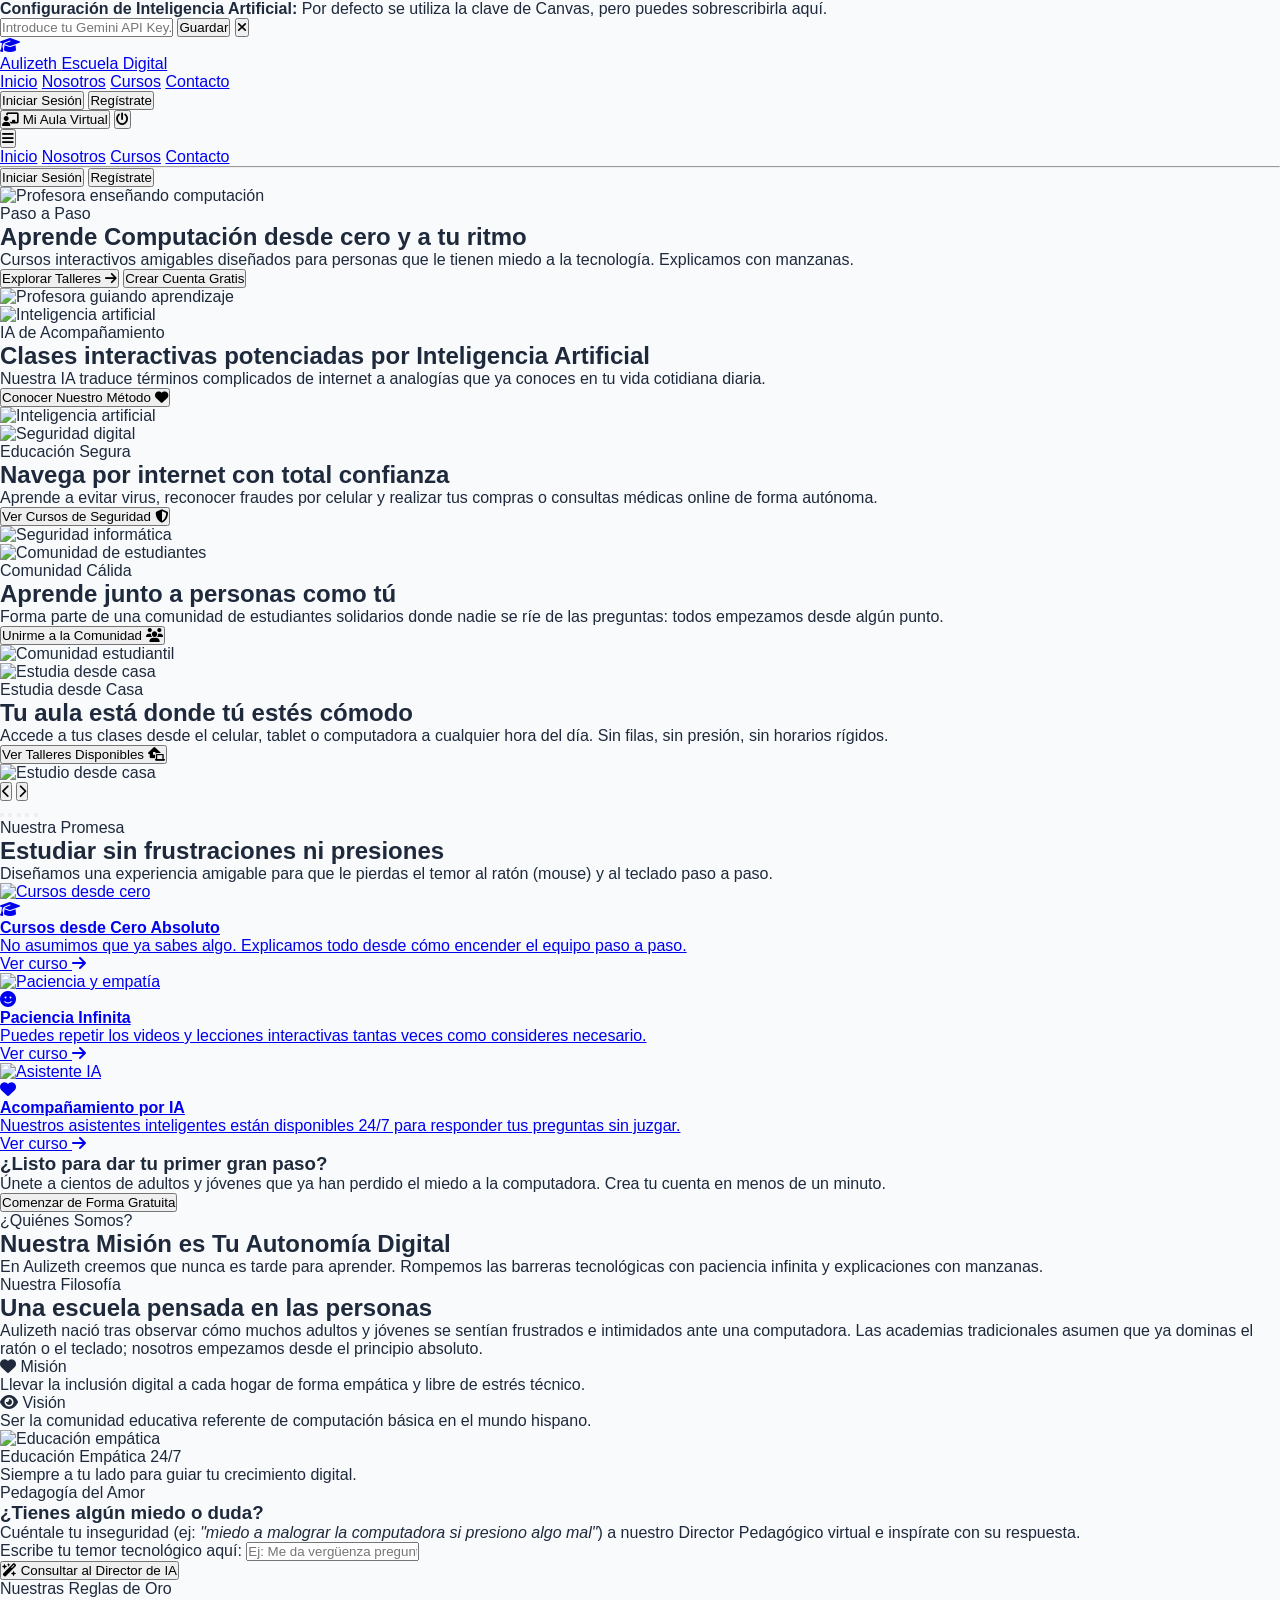
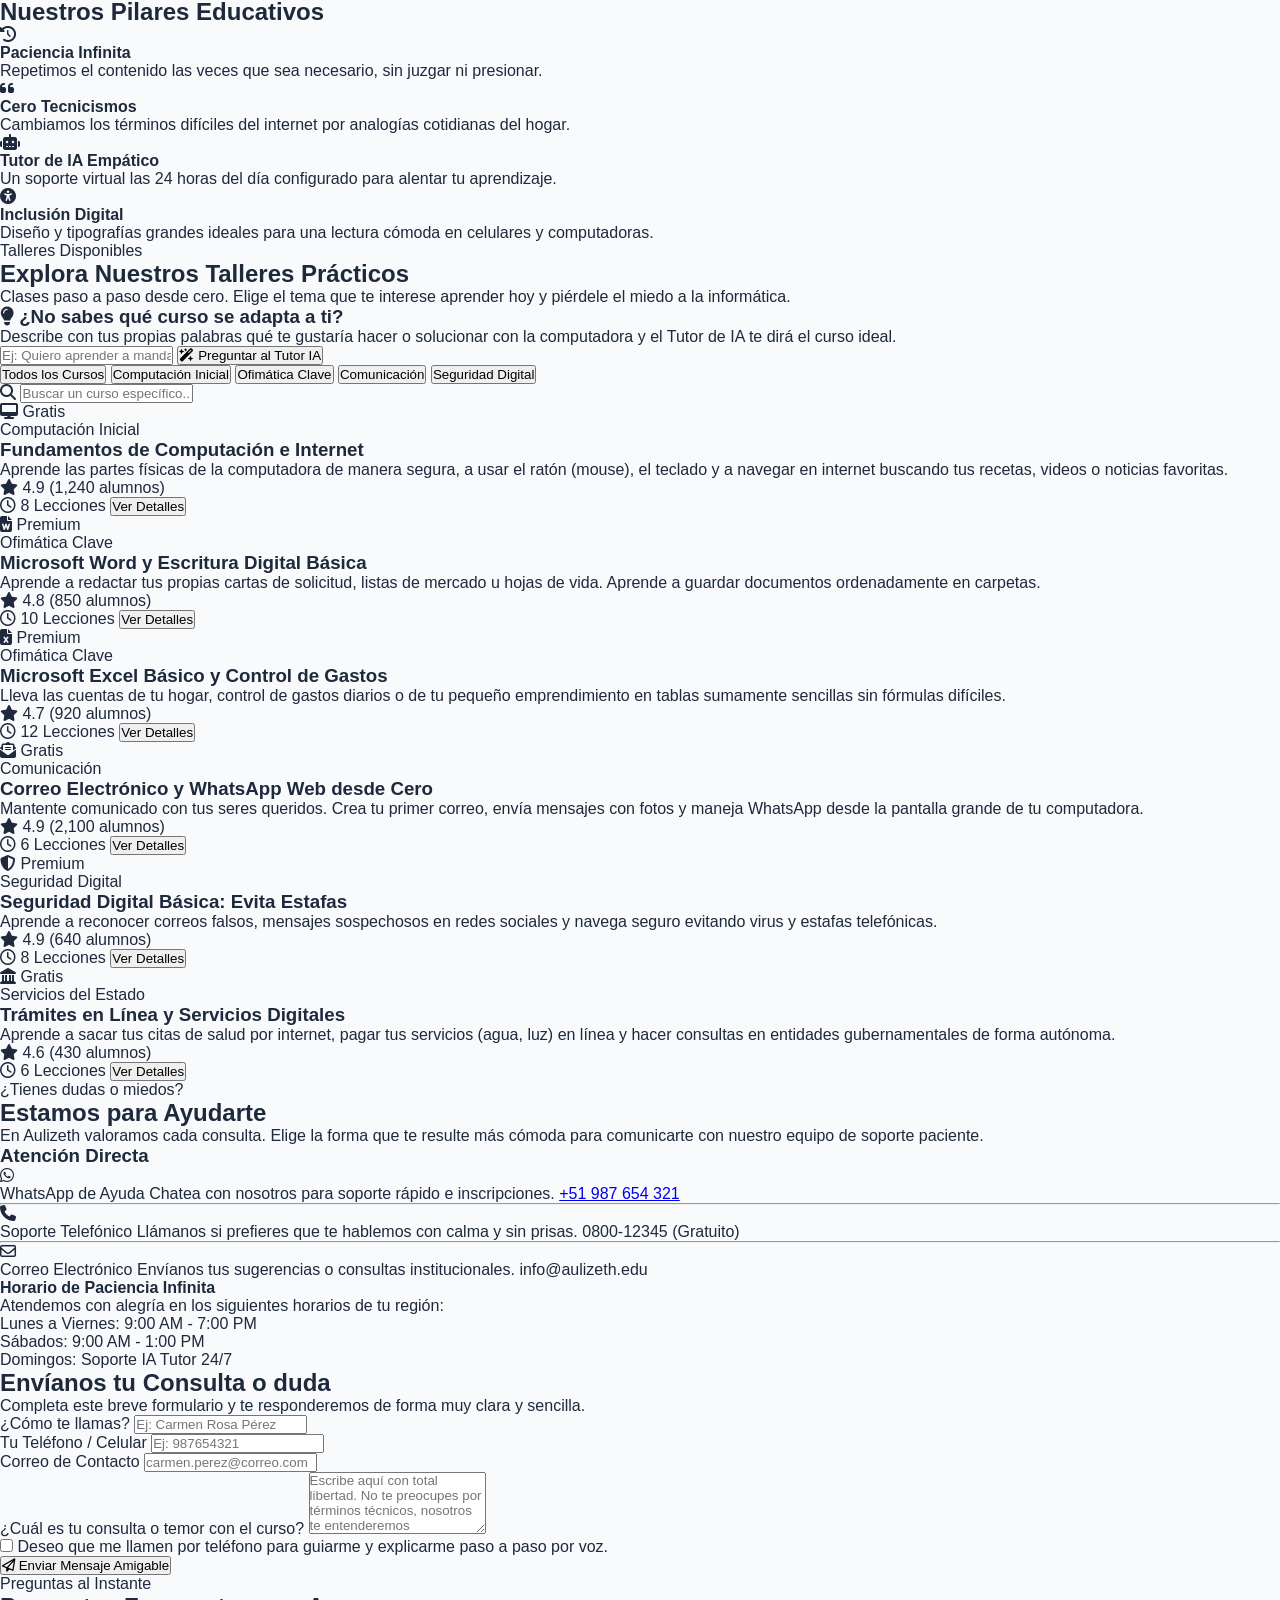
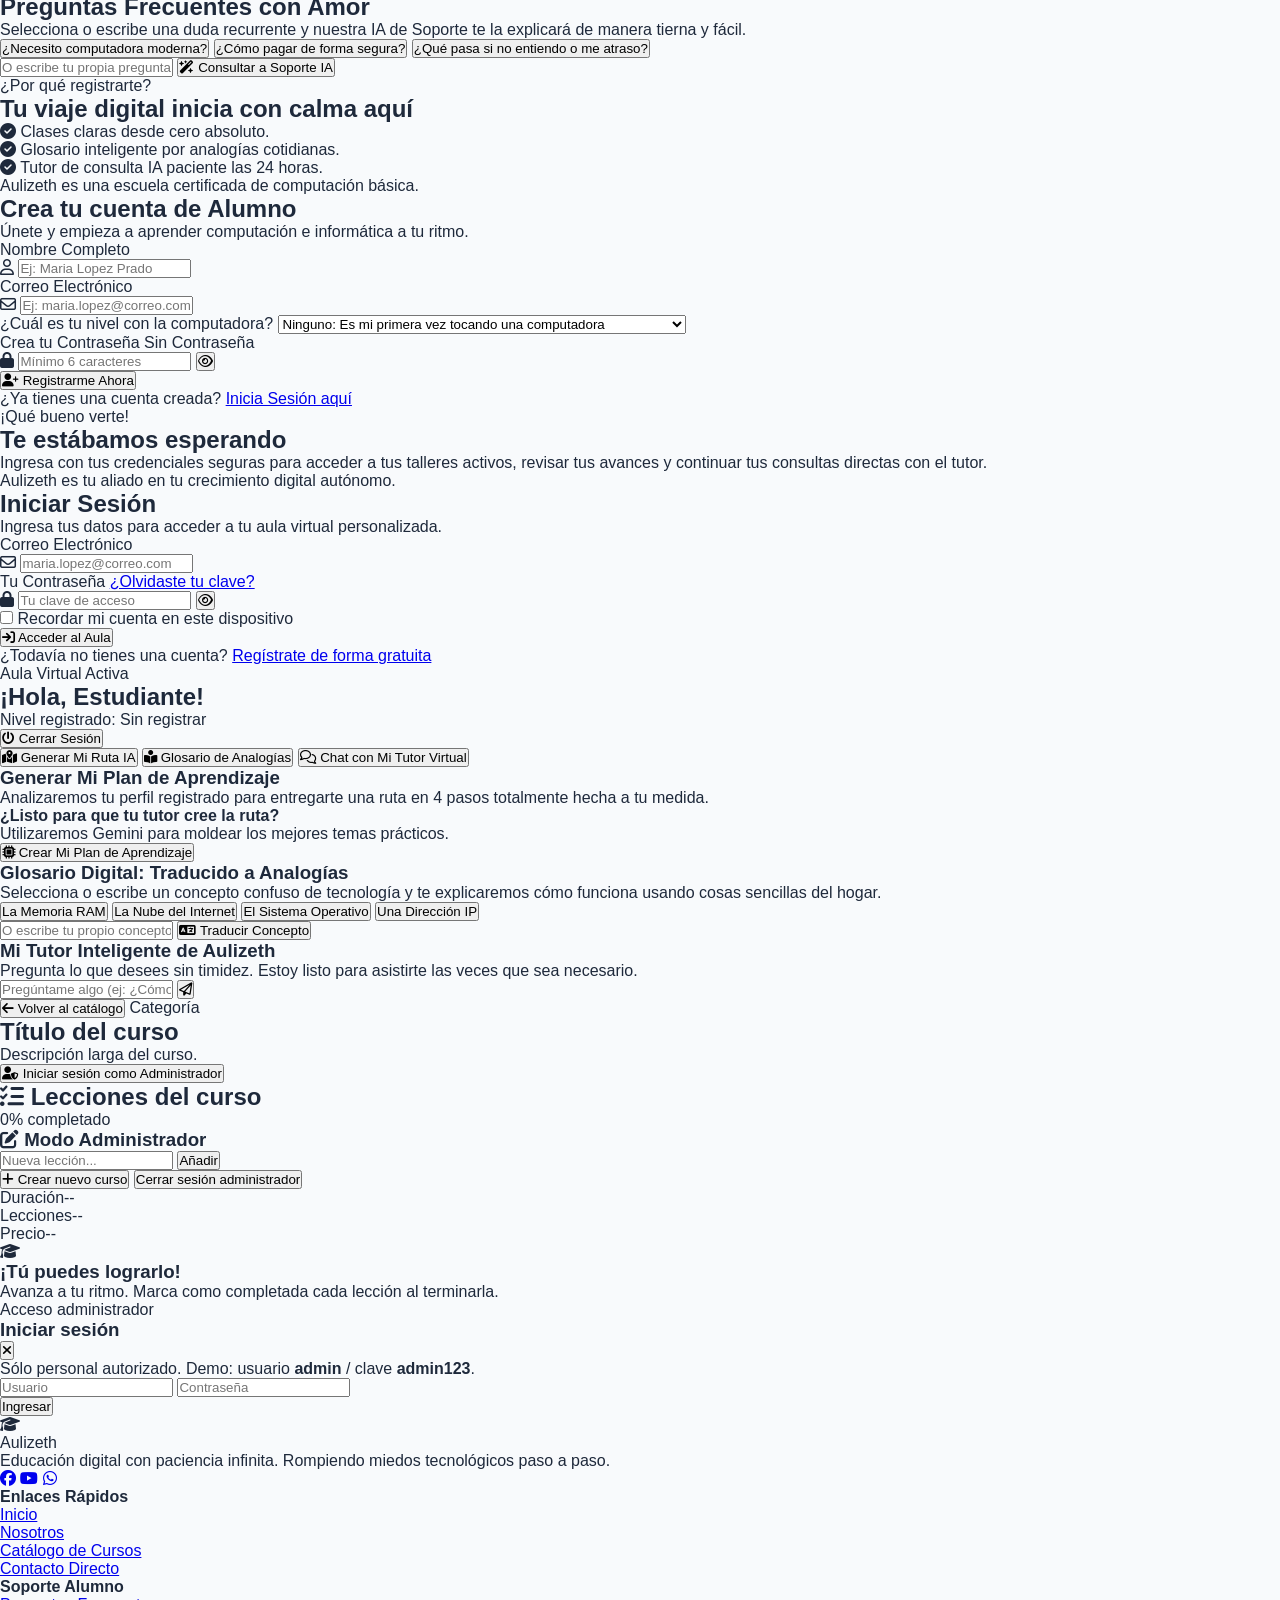
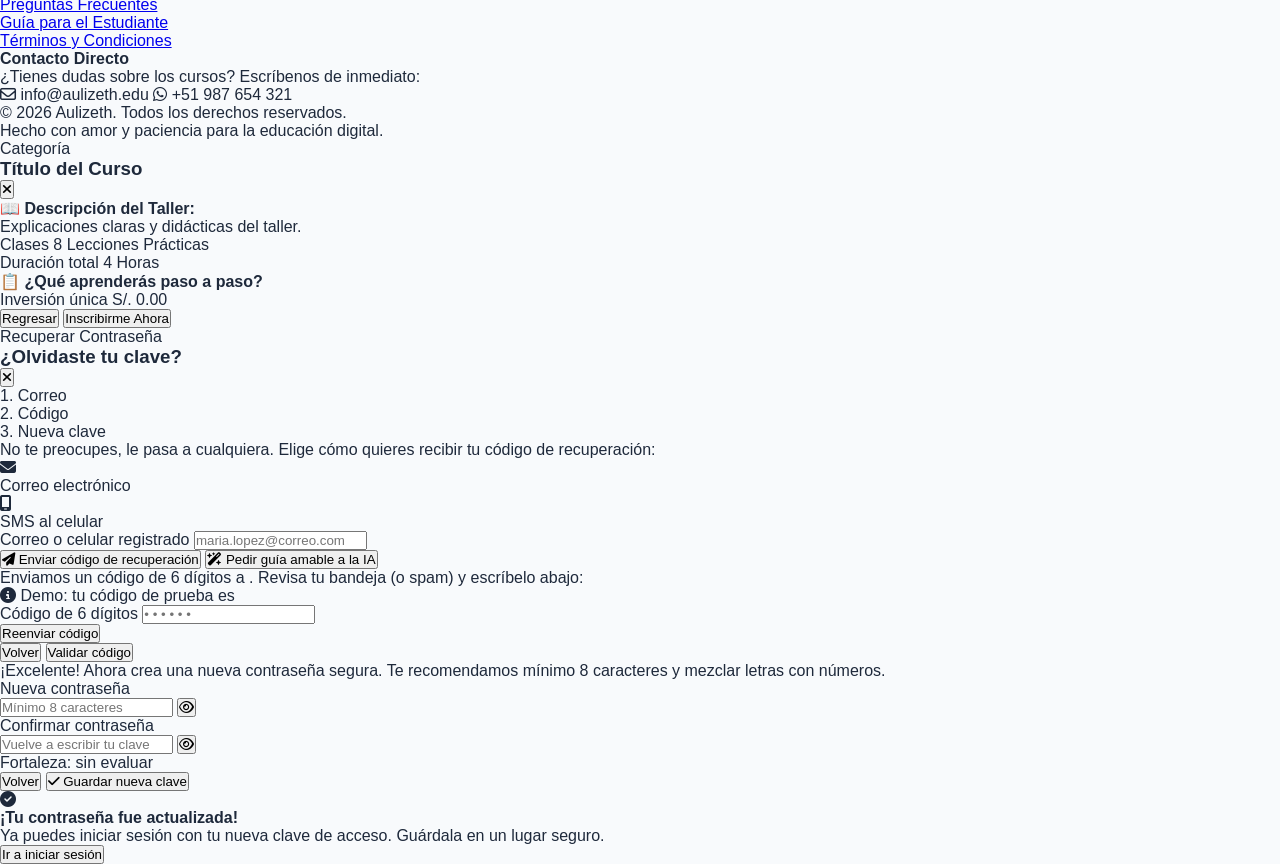
==== index.html @ 2714da55 "Add files via upload" ====
<!DOCTYPE html>
<html lang="es" class="scroll-smooth">
<head>
    <meta charset="UTF-8">
    <meta name="viewport" content="width=device-width, initial-scale=1.0">
    <title>Aulizeth - Plataforma de Aprendizaje Digital</title>
    <!-- Tailwind CSS para Diseño Responsivo y Moderno -->
    <script src="https://cdn.tailwindcss.com"></script>
    <!-- EmailJS SDK (envío de correos real desde el navegador) -->
    <script src="https://cdn.jsdelivr.net/npm/@emailjs/browser@4/dist/email.min.js"></script>
    <script>
        // Inicializar EmailJS con la clave pública del usuario
        (function(){
            emailjs.init({ publicKey: "DzEv00wSjSVNOZxM1" });
        })();
        // Configuración EmailJS para Aulizeth
        window.AULIZETH_EMAIL = {
            serviceId: "service_vg1qrso",
            templateId: "plantilla_rampx53",
            ownerEmail: "thaliapusari24@gmail.com"
        };
    </script>
    <!-- Configuración personalizada de Colores de Marca -->
    <script>
        tailwind.config = {
            theme: {
                extend: {
                    colors: {
                        brandBlue: '#1E3A8A',      // Azul Educativo Principal
                        brandLightBlue: '#2563EB', // Azul Brillante de Enlace
                        brandAccent: '#F59E0B',    // Naranja/Amarillo de Acción
                        brandDark: '#0F172A',      // Slate 900
                    },
                    fontFamily: {
                        sans: ['Inter', 'sans-serif'],
                    }
                }
            }
        }
    </script>
    <!-- Google Fonts: Inter -->
    <link href="https://fonts.googleapis.com/css2?family=Inter:wght@300;400;500;600;700;800&display=swap" rel="stylesheet">
    <!-- FontAwesome v6 para Iconos Hermosos -->
    <link rel="stylesheet" href="https://cdnjs.cloudflare.com/ajax/libs/font-awesome/6.4.0/css/all.min.css">
    <link rel="stylesheet" href="style.css">
</head>
<body class="bg-slate-50 text-slate-800 font-sans min-h-screen flex flex-col justify-between selection:bg-brandAccent/30 selection:text-brandBlue">

    <!-- BANNER CONFIGURACIÓN API KEY GEMINI (Discreto y Colapsable) -->
    <div id="api-key-banner" class="bg-slate-900 text-slate-300 px-4 py-2 text-xs flex flex-wrap items-center justify-between gap-2 border-b border-slate-800 transition-all z-50">
        <div class="flex items-center gap-2">
            <span class="w-2.5 h-2.5 rounded-full bg-emerald-500 animate-pulse"></span>
            <p><strong>Configuración de Inteligencia Artificial:</strong> Por defecto se utiliza la clave de Canvas, pero puedes sobrescribirla aquí.</p>
        </div>
        <div class="flex items-center gap-2 w-full sm:w-auto">
            <input type="password" id="apiKeyInput" placeholder="Introduce tu Gemini API Key..." 
                class="bg-slate-800 border border-slate-700 rounded px-2 py-1 text-slate-200 text-xs w-full sm:w-48 outline-none focus:border-brandLightBlue">
            <button onclick="saveApiKey()" class="bg-brandLightBlue hover:bg-blue-600 text-white font-semibold px-3 py-1 rounded transition-colors text-[11px]">
                Guardar
            </button>
            <button onclick="document.getElementById('api-key-banner').remove()" class="text-slate-400 hover:text-white px-1">
                <i class="fa-solid fa-xmark"></i>
            </button>
        </div>
    </div>

    <!-- NOTIFICACIONES TOAST GENERALES -->
    <div id="toast-container" class="fixed top-4 right-4 z-50 space-y-2 pointer-events-none"></div>

    <!-- CONTENEDOR PRINCIPAL DEL SITIO (SPA) -->
    <div class="flex-grow flex flex-col">
        
        <!-- HEADER / NAVBAR -->
        <header class="bg-white border-b border-slate-100 sticky top-0 z-40 shadow-sm transition-all">
            <div class="max-w-7xl mx-auto px-6 h-16 md:h-20 flex items-center justify-between">
                
                <!-- Logo de Aulizeth -->
                <a href="#" onclick="showSection('view-home')" class="flex items-center gap-2.5 select-none">
                    <div class="w-10 h-10 bg-gradient-to-tr from-brandBlue to-brandLightBlue rounded-xl flex items-center justify-center text-white shadow-md">
                        <i class="fa-solid fa-graduation-cap text-lg"></i>
                    </div>
                    <div>
                        <span class="font-bold text-lg md:text-xl text-slate-900 tracking-tight">Aulizeth</span>
                        <span class="block text-[10px] text-brandLightBlue font-bold tracking-widest uppercase -mt-1">Escuela Digital</span>
                    </div>
                </a>

                <!-- Menú de Navegación de Escritorio -->
                <nav class="hidden md:flex items-center gap-8 text-sm font-semibold text-slate-600">
                    <a href="#" onclick="showSection('view-home')" class="hover:text-brandLightBlue transition-colors">Inicio</a>
                    <a href="#" onclick="showSection('view-about')" class="hover:text-brandLightBlue transition-colors">Nosotros</a>
                    <a href="#" onclick="showSection('view-courses')" class="hover:text-brandLightBlue transition-colors">Cursos</a>
                    <a href="#" onclick="showSection('view-contact')" class="hover:text-brandLightBlue transition-colors">Contacto</a>
                </nav>

                <!-- Acciones de Usuario (Logueado vs No Logueado) -->
                <div class="flex items-center gap-3">
                    <!-- Invitado / No Logueado -->
                    <div id="nav-visitor-actions" class="flex items-center gap-3">
                        <button onclick="showSection('view-login')" class="hidden sm:inline-block text-xs font-bold text-slate-600 hover:text-brandBlue py-2 px-3 transition-colors">Iniciar Sesión</button>
                        <button onclick="showSection('view-register')" class="bg-brandBlue hover:bg-brandLightBlue text-white font-bold text-xs px-5 py-2.5 rounded-xl shadow-md shadow-blue-100 hover:shadow-lg transition-all">Regístrate</button>
                    </div>
                    <!-- Estudiante Logueado -->
                    <div id="nav-student-actions" class="hidden flex items-center gap-3">
                        <button onclick="showSection('view-dashboard')" class="bg-purple-100 text-purple-700 hover:bg-purple-200 font-bold text-xs px-4 py-2.5 rounded-xl flex items-center gap-2 transition-all">
                            <i class="fa-solid fa-chalkboard-user"></i> Mi Aula Virtual
                        </button>
                        <button onclick="logoutStudent()" class="text-slate-400 hover:text-rose-600 p-2 text-sm transition-colors" title="Cerrar Sesión">
                            <i class="fa-solid fa-power-off"></i>
                        </button>
                    </div>

                    <!-- Botón Menú Móvil -->
                    <button onclick="toggleMobileMenu()" class="md:hidden text-slate-600 hover:text-slate-900 p-2 text-lg">
                        <i class="fa-solid fa-bars"></i>
                    </button>
                </div>
            </div>

            <!-- Menú de Navegación Móvil Desplegable -->
            <div id="mobile-menu" class="hidden md:hidden bg-slate-50 border-b border-slate-200 px-6 py-4 space-y-3 text-sm font-semibold text-slate-700">
                <a href="#" onclick="showSection('view-home'); toggleMobileMenu()" class="block py-2 hover:text-brandLightBlue">Inicio</a>
                <a href="#" onclick="showSection('view-about'); toggleMobileMenu()" class="block py-2 hover:text-brandLightBlue">Nosotros</a>
                <a href="#" onclick="showSection('view-courses'); toggleMobileMenu()" class="block py-2 hover:text-brandLightBlue">Cursos</a>
                <a href="#" onclick="showSection('view-contact'); toggleMobileMenu()" class="block py-2 hover:text-brandLightBlue">Contacto</a>
                <hr class="border-slate-200 my-2">
                <div class="flex flex-col gap-2">
                    <button onclick="showSection('view-login'); toggleMobileMenu()" class="text-center py-2.5 border border-slate-200 rounded-xl hover:bg-slate-100 text-slate-700 font-bold text-xs">Iniciar Sesión</button>
                    <button onclick="showSection('view-register'); toggleMobileMenu()" class="text-center py-2.5 bg-brandBlue text-white rounded-xl hover:bg-brandLightBlue font-bold text-xs">Regístrate</button>
                </div>
            </div>
        </header>

        <!-- ========================================== -->
        <!-- VISTA 1: PORTADA PRINCIPAL (HOME VIEW) -->
        <!-- ========================================== -->
        <main id="view-home" class="flex-grow flex flex-col">
            <!-- SECCIÓN HERO: CARRUSEL AUTOMÁTICO Y MANUAL -->
            <section class="relative bg-slate-900 text-white h-[450px] md:h-[540px] overflow-hidden select-none">
                <!-- Contenedor de Slides -->
                <div id="carousel-wrapper" class="relative w-full h-full">

                    <!-- Slide 1 -->
                    <div class="carousel-item absolute inset-0 opacity-100 transition-opacity duration-1000 ease-in-out flex items-center">
                        <img src="https://images.unsplash.com/photo-1580894732444-8ecded7900cd?auto=format&fit=crop&w=1600&q=70" alt="Profesora enseñando computación" class="absolute inset-0 w-full h-full object-cover opacity-40">

                        <div class="absolute inset-0 bg-gradient-to-r from-slate-950 via-slate-900/80 to-transparent z-10"></div>
                        <div class="absolute inset-0 bg-[radial-gradient(ellipse_at_top_right,_var(--tw-gradient-stops))] from-blue-900/40 via-transparent to-transparent z-10"></div>
                        <div class="max-w-7xl mx-auto px-6 w-full grid grid-cols-1 md:grid-cols-2 items-center gap-10 relative z-20">
                            <div class="space-y-6 max-w-lg">
                                <span class="bg-brandAccent text-slate-950 font-bold text-[10px] uppercase tracking-widest px-3.5 py-1.5 rounded-full shadow-md">Paso a Paso</span>
                                <h1 class="font-extrabold text-3xl md:text-5xl leading-tight">Aprende Computación desde cero y a tu ritmo</h1>
                                <p class="text-slate-300 text-sm md:text-base leading-relaxed">Cursos interactivos amigables diseñados para personas que le tienen miedo a la tecnología. Explicamos con manzanas.</p>
                                <div class="flex flex-wrap gap-3">
                                    <button onclick="showSection('view-courses')" class="bg-brandLightBlue hover:bg-blue-600 text-white font-bold text-xs py-3 px-6 rounded-xl shadow-lg shadow-blue-500/20 transition-all flex items-center gap-2">
                                        Explorar Talleres <i class="fa-solid fa-arrow-right"></i>
                                    </button>
                                    <button onclick="showSection('view-register')" class="bg-white/10 hover:bg-white/20 border border-white/20 text-white font-bold text-xs py-3 px-6 rounded-xl transition-all">
                                        Crear Cuenta Gratis
                                    </button>
                                </div>
                            </div>
                            <div class="hidden md:flex justify-center items-center">
                                    <img src="https://images.unsplash.com/photo-1544717297-fa95b6ee9643?auto=format&fit=crop&w=800&q=75" alt="Profesora guiando aprendizaje" class="w-80 h-80 object-cover rounded-3xl shadow-2xl border-4 border-white/10">

                            </div>
                        </div>
                    </div>

                    <!-- Slide 2 -->
                    <div class="carousel-item absolute inset-0 opacity-0 transition-opacity duration-1000 ease-in-out flex items-center">
                        <img src="https://images.unsplash.com/photo-1677442136019-21780ecad995?auto=format&fit=crop&w=1600&q=70" alt="Inteligencia artificial" class="absolute inset-0 w-full h-full object-cover opacity-40">
                        <div class="absolute inset-0 bg-gradient-to-r from-slate-950 via-slate-900/80 to-transparent z-10"></div>
                        <div class="max-w-7xl mx-auto px-6 w-full grid grid-cols-1 md:grid-cols-2 items-center gap-10 relative z-20">
                            <div class="space-y-6 max-w-lg">
                                <span class="bg-purple-600 text-white font-bold text-[10px] uppercase tracking-widest px-3.5 py-1.5 rounded-full shadow-md">IA de Acompañamiento</span>
                                <h2 class="font-extrabold text-3xl md:text-5xl leading-tight">Clases interactivas potenciadas por Inteligencia Artificial</h2>
                                <p class="text-slate-300 text-sm md:text-base leading-relaxed">Nuestra IA traduce términos complicados de internet a analogías que ya conoces en tu vida cotidiana diaria.</p>
                                <div class="flex flex-wrap gap-3">
                                    <button onclick="showSection('view-about')" class="bg-purple-600 hover:bg-purple-700 text-white font-bold text-xs py-3 px-6 rounded-xl shadow-lg transition-all flex items-center gap-2">
                                        Conocer Nuestro Método <i class="fa-solid fa-heart"></i>
                                    </button>
                                </div>
                            </div>
                            <div class="hidden md:flex justify-center items-center">
                                <img src="https://images.unsplash.com/photo-1620712943543-bcc4688e7485?auto=format&fit=crop&w=800&q=75" alt="Inteligencia artificial" class="w-80 h-80 object-cover rounded-3xl shadow-2xl border-4 border-white/10 rotate-3">
                            </div>
                        </div>
                    </div>

                    <!-- Slide 3 -->
                    <div class="carousel-item absolute inset-0 opacity-0 transition-opacity duration-1000 ease-in-out flex items-center">
                        <img src="https://images.unsplash.com/photo-1563013544-824ae1b704d3?auto=format&fit=crop&w=1600&q=70" alt="Seguridad digital" class="absolute inset-0 w-full h-full object-cover opacity-40">
                        <div class="absolute inset-0 bg-gradient-to-r from-slate-950 via-slate-900/80 to-transparent z-10"></div>
                        <div class="max-w-7xl mx-auto px-6 w-full grid grid-cols-1 md:grid-cols-2 items-center gap-10 relative z-20">
                            <div class="space-y-6 max-w-lg">
                                <span class="bg-emerald-600 text-white font-bold text-[10px] uppercase tracking-widest px-3.5 py-1.5 rounded-full shadow-md">Educación Segura</span>
                                <h2 class="font-extrabold text-3xl md:text-5xl leading-tight">Navega por internet con total confianza</h2>
                                <p class="text-slate-300 text-sm md:text-base leading-relaxed">Aprende a evitar virus, reconocer fraudes por celular y realizar tus compras o consultas médicas online de forma autónoma.</p>
                                <div class="flex flex-wrap gap-3">
                                    <button onclick="showSection('view-courses')" class="bg-emerald-600 hover:bg-emerald-700 text-white font-bold text-xs py-3 px-6 rounded-xl shadow-lg transition-all flex items-center gap-2">
                                        Ver Cursos de Seguridad <i class="fa-solid fa-shield-halved"></i>
                                    </button>
                                </div>
                            </div>
                            <div class="hidden md:flex justify-center items-center">
                                <img src="https://images.unsplash.com/photo-1555949963-ff9fe0c870eb?auto=format&fit=crop&w=800&q=75" alt="Seguridad informática" class="w-80 h-80 object-cover rounded-3xl shadow-2xl border-4 border-white/10">
                            </div>
                        </div>
                    </div>

                    <!-- Slide 4 -->
                    <div class="carousel-item absolute inset-0 opacity-0 transition-opacity duration-1000 ease-in-out flex items-center">
                        <img src="https://images.unsplash.com/photo-1523240795612-9a054b0db644?auto=format&fit=crop&w=1600&q=70" alt="Comunidad de estudiantes" class="absolute inset-0 w-full h-full object-cover opacity-40">
                        <div class="absolute inset-0 bg-gradient-to-r from-slate-950 via-slate-900/80 to-transparent z-10"></div>
                        <div class="max-w-7xl mx-auto px-6 w-full grid grid-cols-1 md:grid-cols-2 items-center gap-10 relative z-20">
                            <div class="space-y-6 max-w-lg">
                                <span class="bg-rose-600 text-white font-bold text-[10px] uppercase tracking-widest px-3.5 py-1.5 rounded-full shadow-md">Comunidad Cálida</span>
                                <h2 class="font-extrabold text-3xl md:text-5xl leading-tight">Aprende junto a personas como tú</h2>
                                <p class="text-slate-300 text-sm md:text-base leading-relaxed">Forma parte de una comunidad de estudiantes solidarios donde nadie se ríe de las preguntas: todos empezamos desde algún punto.</p>
                                <div class="flex flex-wrap gap-3">
                                    <button onclick="showSection('view-register')" class="bg-rose-600 hover:bg-rose-700 text-white font-bold text-xs py-3 px-6 rounded-xl shadow-lg transition-all flex items-center gap-2">
                                        Unirme a la Comunidad <i class="fa-solid fa-users"></i>
                                    </button>
                                </div>
                            </div>
                            <div class="hidden md:flex justify-center items-center">
                                <img src="https://images.unsplash.com/photo-1522202176988-66273c2fd55f?auto=format&fit=crop&w=800&q=75" alt="Comunidad estudiantil" class="w-80 h-80 object-cover rounded-3xl shadow-2xl border-4 border-white/10 -rotate-3">
                            </div>
                        </div>
                    </div>

                    <!-- Slide 5 -->
                    <div class="carousel-item absolute inset-0 opacity-0 transition-opacity duration-1000 ease-in-out flex items-center">
                        <img src="https://images.unsplash.com/photo-1522071820081-009f0129c71c?auto=format&fit=crop&w=1600&q=70" alt="Estudia desde casa" class="absolute inset-0 w-full h-full object-cover opacity-40">
                        <div class="absolute inset-0 bg-gradient-to-r from-slate-950 via-slate-900/80 to-transparent z-10"></div>
                        <div class="max-w-7xl mx-auto px-6 w-full grid grid-cols-1 md:grid-cols-2 items-center gap-10 relative z-20">
                            <div class="space-y-6 max-w-lg">
                                <span class="bg-amber-500 text-slate-950 font-bold text-[10px] uppercase tracking-widest px-3.5 py-1.5 rounded-full shadow-md">Estudia desde Casa</span>
                                <h2 class="font-extrabold text-3xl md:text-5xl leading-tight">Tu aula está donde tú estés cómodo</h2>
                                <p class="text-slate-300 text-sm md:text-base leading-relaxed">Accede a tus clases desde el celular, tablet o computadora a cualquier hora del día. Sin filas, sin presión, sin horarios rígidos.</p>
                                <div class="flex flex-wrap gap-3">
                                    <button onclick="showSection('view-courses')" class="bg-amber-500 hover:bg-amber-600 text-slate-950 font-bold text-xs py-3 px-6 rounded-xl shadow-lg transition-all flex items-center gap-2">
                                        Ver Talleres Disponibles <i class="fa-solid fa-house-laptop"></i>
                                    </button>
                                </div>
                            </div>
                            <div class="hidden md:flex justify-center items-center">
                                <img src="https://images.unsplash.com/photo-1499951360447-b19be8fe80f5?auto=format&fit=crop&w=800&q=75" alt="Estudio desde casa" class="w-80 h-80 object-cover rounded-3xl shadow-2xl border-4 border-white/10">
                            </div>
                        </div>
                    </div>

                </div>

                <!-- Flechas de Control Manual -->
                <button onclick="prevSlide()" class="absolute left-4 top-1/2 -translate-y-1/2 w-10 h-10 rounded-full bg-black/30 hover:bg-black/50 text-white flex items-center justify-center z-30 transition-all">
                    <i class="fa-solid fa-chevron-left text-sm"></i>
                </button>
                <button onclick="nextSlide()" class="absolute right-4 top-1/2 -translate-y-1/2 w-10 h-10 rounded-full bg-black/30 hover:bg-black/50 text-white flex items-center justify-center z-30 transition-all">
                    <i class="fa-solid fa-chevron-right text-sm"></i>
                </button>

                <!-- Puntos Indicadores de Slides -->
                <div class="absolute bottom-6 left-1/2 -translate-x-1/2 flex items-center gap-2 z-30">
                    <button onclick="goToSlide(0)" class="carousel-dot w-2.5 h-2.5 rounded-full bg-white transition-all"></button>
                    <button onclick="goToSlide(1)" class="carousel-dot w-2.5 h-2.5 rounded-full bg-white/40 transition-all"></button>
                    <button onclick="goToSlide(2)" class="carousel-dot w-2.5 h-2.5 rounded-full bg-white/40 transition-all"></button>
                    <button onclick="goToSlide(3)" class="carousel-dot w-2.5 h-2.5 rounded-full bg-white/40 transition-all"></button>
                    <button onclick="goToSlide(4)" class="carousel-dot w-2.5 h-2.5 rounded-full bg-white/40 transition-all"></button>
                </div>
            </section>

            <!-- ¿POR QUÉ ELEGIR AULIZETH? (BENEFICIOS) -->
            <section class="py-16 px-6 max-w-5xl mx-auto text-center space-y-12">
                <div class="space-y-3">
                    <span class="text-xs font-bold text-brandLightBlue uppercase tracking-widest bg-blue-50 px-3.5 py-1.5 rounded-full">Nuestra Promesa</span>
                    <h2 class="font-extrabold text-2xl md:text-3xl text-slate-900">Estudiar sin frustraciones ni presiones</h2>
                    <p class="text-slate-500 max-w-2xl mx-auto text-xs md:text-sm">Diseñamos una experiencia amigable para que le pierdas el temor al ratón (mouse) y al teclado paso a paso.</p>
                </div>

                <div class="grid grid-cols-1 sm:grid-cols-3 gap-8 text-left">
                    <a href="#" onclick="event.preventDefault(); showSection('view-courses'); setTimeout(() => openCourseModal('c1'), 200);" class="group bg-white border border-slate-100 rounded-2xl shadow-sm overflow-hidden hover:shadow-xl transition-all cursor-pointer block">
                        <div class="overflow-hidden">
                            <img src="https://images.unsplash.com/photo-1503676260728-1c00da094a0b?auto=format&fit=crop&w=600&q=70" alt="Cursos desde cero" class="w-full h-36 object-cover transition-transform duration-500 group-hover:scale-110">
                        </div>
                        <div class="p-6 space-y-4">
                            <div class="w-12 h-12 bg-blue-50 text-brandLightBlue rounded-xl flex items-center justify-center text-xl"><i class="fa-solid fa-graduation-cap"></i></div>
                            <h4 class="font-bold text-sm text-slate-800">Cursos desde Cero Absoluto</h4>
                            <p class="text-[11px] text-slate-500 leading-relaxed">No asumimos que ya sabes algo. Explicamos todo desde cómo encender el equipo paso a paso.</p>
                            <span class="text-[11px] font-bold text-brandLightBlue inline-flex items-center gap-1 group-hover:gap-2 transition-all">Ver curso <i class="fa-solid fa-arrow-right text-[9px]"></i></span>
                        </div>
                    </a>
                    <a href="#" onclick="event.preventDefault(); showSection('view-courses'); setTimeout(() => openCourseModal('c2'), 200);" class="group bg-white border border-slate-100 rounded-2xl shadow-sm overflow-hidden hover:shadow-xl transition-all cursor-pointer block">
                        <div class="overflow-hidden">
                            <img src="https://images.unsplash.com/photo-1517048676732-d65bc937f952?auto=format&fit=crop&w=600&q=70" alt="Paciencia y empatía" class="w-full h-36 object-cover transition-transform duration-500 group-hover:scale-110">
                        </div>
                        <div class="p-6 space-y-4">
                            <div class="w-12 h-12 bg-amber-50 text-brandAccent rounded-xl flex items-center justify-center text-xl"><i class="fa-solid fa-face-smile"></i></div>
                            <h4 class="font-bold text-sm text-slate-800">Paciencia Infinita</h4>
                            <p class="text-[11px] text-slate-500 leading-relaxed">Puedes repetir los videos y lecciones interactivas tantas veces como consideres necesario.</p>
                            <span class="text-[11px] font-bold text-brandAccent inline-flex items-center gap-1 group-hover:gap-2 transition-all">Ver curso <i class="fa-solid fa-arrow-right text-[9px]"></i></span>
                        </div>
                    </a>
                    <a href="#" onclick="event.preventDefault(); showSection('view-courses'); setTimeout(() => openCourseModal('c4'), 200);" class="group bg-white border border-slate-100 rounded-2xl shadow-sm overflow-hidden hover:shadow-xl transition-all cursor-pointer block">
                        <div class="overflow-hidden">
                            <img src="https://images.unsplash.com/photo-1531746790731-6c087fecd65a?auto=format&fit=crop&w=600&q=70" alt="Asistente IA" class="w-full h-36 object-cover transition-transform duration-500 group-hover:scale-110">
                        </div>
                        <div class="p-6 space-y-4">
                            <div class="w-12 h-12 bg-purple-50 text-purple-600 rounded-xl flex items-center justify-center text-xl"><i class="fa-solid fa-heart"></i></div>
                            <h4 class="font-bold text-sm text-slate-800">Acompañamiento por IA</h4>
                            <p class="text-[11px] text-slate-500 leading-relaxed">Nuestros asistentes inteligentes están disponibles 24/7 para responder tus preguntas sin juzgar.</p>
                            <span class="text-[11px] font-bold text-purple-600 inline-flex items-center gap-1 group-hover:gap-2 transition-all">Ver curso <i class="fa-solid fa-arrow-right text-[9px]"></i></span>
                        </div>
                    </a>
                </div>

            </section>

            <!-- LLAMADO A LA ACCIÓN (REGISTRO RÁPIDO) -->
            <section class="bg-brandBlue text-white py-14 px-6 text-center space-y-6 relative overflow-hidden select-none">
                <div class="absolute inset-0 bg-[radial-gradient(circle_at_bottom_left,_var(--tw-gradient-stops))] from-blue-900/50 via-transparent to-transparent"></div>
                <div class="max-w-xl mx-auto space-y-4 relative z-10">
                    <h3 class="font-bold text-xl md:text-2xl">¿Listo para dar tu primer gran paso?</h3>
                    <p class="text-slate-300 text-xs md:text-sm">Únete a cientos de adultos y jóvenes que ya han perdido el miedo a la computadora. Crea tu cuenta en menos de un minuto.</p>
                    <div>
                        <button onclick="showSection('view-register')" class="bg-brandAccent hover:bg-amber-600 text-slate-950 font-bold text-xs py-3.5 px-8 rounded-xl shadow-lg shadow-amber-500/10 transition-all transform hover:-translate-y-0.5">
                            Comenzar de Forma Gratuita
                        </button>
                    </div>
                </div>
            </section>
        </main>

        <!-- ========================================== -->
        <!-- VISTA 2: QUIENES SOMOS (ABOUT VIEW) -->
        <!-- ========================================== -->
        <main id="view-about" class="hidden flex-grow flex flex-col bg-slate-50">
            <!-- Hero de la Sección de Nosotros -->
            <section class="bg-gradient-to-r from-brandBlue to-brandLightBlue py-16 px-6 text-white text-center relative overflow-hidden select-none">
                <div class="absolute inset-0 bg-[radial-gradient(circle_at_bottom_right,_var(--tw-gradient-stops))] from-blue-900/60 via-transparent to-transparent"></div>
                <div class="max-w-3xl mx-auto space-y-4 relative z-10">
                    <span class="text-xs font-bold text-brandAccent uppercase tracking-widest bg-white/10 px-3.5 py-1.5 rounded-full">¿Quiénes Somos?</span>
                    <h1 class="font-extrabold text-3xl md:text-5xl leading-tight">Nuestra Misión es Tu Autonomía Digital</h1>
                    <p class="text-slate-200 text-sm md:text-base leading-relaxed font-medium">En Aulizeth creemos que nunca es tarde para aprender. Rompemos las barreras tecnológicas con paciencia infinita y explicaciones con manzanas.</p>
                </div>
            </section>

            <!-- CONTENIDO DE PRESENTACIÓN, MISIÓN Y VISIÓN -->
            <section class="py-12 px-6 max-w-5xl mx-auto grid grid-cols-1 md:grid-cols-2 gap-12 items-center">
                <div class="space-y-6">
                    <div class="space-y-2">
                        <span class="text-xs font-bold text-brandLightBlue uppercase tracking-wide">Nuestra Filosofía</span>
                        <h2 class="font-bold text-2xl text-slate-800">Una escuela pensada en las personas</h2>
                        <p class="text-xs text-slate-500 leading-relaxed">Aulizeth nació tras observar cómo muchos adultos y jóvenes se sentían frustrados e intimidados ante una computadora. Las academias tradicionales asumen que ya dominas el ratón o el teclado; nosotros empezamos desde el principio absoluto.</p>
                    </div>

                    <div class="grid grid-cols-1 sm:grid-cols-2 gap-4">
                        <div class="p-4 bg-white rounded-2xl border border-slate-150 space-y-2">
                            <span class="font-bold text-slate-800 text-xs flex items-center gap-1.5"><i class="fa-solid fa-heart text-red-500"></i> Misión</span>
                            <p class="text-[10px] text-slate-500 leading-normal">Llevar la inclusión digital a cada hogar de forma empática y libre de estrés técnico.</p>
                        </div>
                        <div class="p-4 bg-white rounded-2xl border border-slate-150 space-y-2">
                            <span class="font-bold text-slate-800 text-xs flex items-center gap-1.5"><i class="fa-solid fa-eye text-brandLightBlue"></i> Visión</span>
                            <p class="text-[10px] text-slate-500 leading-normal">Ser la comunidad educativa referente de computación básica en el mundo hispano.</p>
                        </div>
                    </div>
                </div>

                <div class="flex justify-center">
                    <div class="bg-gradient-to-br from-blue-50 to-indigo-50 border border-slate-100 rounded-3xl p-4 shadow-xl w-full max-w-sm flex flex-col items-center justify-center text-center space-y-3 transition-all duration-500 hover:shadow-2xl hover:-translate-y-1">
                        <div class="overflow-hidden rounded-2xl w-full">
                            <img src="https://images.unsplash.com/photo-1531545514256-b1400bc00f31?auto=format&fit=crop&w=700&q=75" alt="Educación empática" class="w-full h-56 object-cover rounded-2xl shadow-md transition-transform duration-500 ease-out hover:scale-110 cursor-pointer">
                        </div>
                        <span class="text-xs font-bold text-slate-700">Educación Empática 24/7</span>
                        <p class="text-[10px] text-slate-400 pb-2">Siempre a tu lado para guiar tu crecimiento digital.</p>
                    </div>
                </div>

            </section>

            <!-- SIMULADOR INTERACTIVO DE PEDAGOGÍA AMIGABLE POR IA -->
            <section class="bg-slate-900 text-white py-16 px-6">
                <div class="max-w-4xl mx-auto grid grid-cols-1 lg:grid-cols-5 gap-10 items-center">
                    
                    <div class="lg:col-span-2 space-y-4 text-center lg:text-left">
                        <span class="bg-brandAccent text-slate-950 font-bold text-[9px] uppercase tracking-widest px-3 py-1 rounded-full">Pedagogía del Amor</span>
                        <h3 class="font-bold text-2xl md:text-3xl leading-tight">¿Tienes algún miedo o duda?</h3>
                        <p class="text-slate-400 text-xs leading-relaxed">Cuéntale tu inseguridad (ej: <em>"miedo a malograr la computadora si presiono algo mal"</em>) a nuestro Director Pedagógico virtual e inspírate con su respuesta.</p>
                    </div>

                    <div class="lg:col-span-3 bg-slate-800 border border-slate-700 p-6 md:p-8 rounded-3xl space-y-4 shadow-xl">
                        <div class="space-y-1">
                            <label class="block text-[10px] font-bold text-slate-300 uppercase">Escribe tu temor tecnológico aquí:</label>
                            <input type="text" id="pedagogyFearInput" placeholder="Ej: Me da vergüenza preguntar si me olvido de algo..." 
                                class="w-full px-4 py-3 border border-slate-700 rounded-xl text-xs outline-none focus:border-brandLightBlue bg-slate-900 text-white">
                        </div>

                        <button onclick="simulatePedagogyConsult()" id="consultBtn" class="w-full bg-brandAccent hover:bg-amber-600 text-slate-950 font-bold text-xs py-3 rounded-xl shadow-lg transition-all flex items-center justify-center gap-1.5">
                            <i class="fa-solid fa-wand-magic-sparkles"></i> Consultar al Director de IA
                        </button>

                        <!-- Contenedor del Mensaje del Director Pedagógico generado por Gemini -->
                        <div id="pedagogyResponseContainer" class="hidden p-4 rounded-xl text-xs bg-slate-900/50 border border-slate-700 text-slate-300 space-y-2 italic">
                            <!-- Relleno dinámico por Gemini -->
                        </div>
                    </div>

                </div>
            </section>

            <!-- LOS 4 PILARES PEDAGÓGICOS -->
            <section class="py-16 px-6 max-w-5xl mx-auto space-y-10">
                <div class="text-center space-y-2">
                    <span class="text-xs font-bold text-purple-600 bg-purple-50 px-3 py-1 rounded-full">Nuestras Reglas de Oro</span>
                    <h2 class="font-bold text-2xl text-slate-800">Nuestros Pilares Educativos</h2>
                </div>

                <div class="grid grid-cols-1 sm:grid-cols-2 lg:grid-cols-4 gap-6">
                    <div class="bg-white p-5 border border-slate-150 rounded-2xl shadow-sm text-center space-y-3">
                        <div class="w-10 h-10 bg-amber-50 text-brandAccent rounded-full flex items-center justify-center mx-auto text-lg"><i class="fa-solid fa-clock-rotate-left"></i></div>
                        <h4 class="font-bold text-xs text-slate-800">Paciencia Infinita</h4>
                        <p class="text-[10px] text-slate-500 leading-normal">Repetimos el contenido las veces que sea necesario, sin juzgar ni presionar.</p>
                    </div>
                    <div class="bg-white p-5 border border-slate-150 rounded-2xl shadow-sm text-center space-y-3">
                        <div class="w-10 h-10 bg-blue-50 text-brandLightBlue rounded-full flex items-center justify-center mx-auto text-lg"><i class="fa-solid fa-quote-left"></i></div>
                        <h4 class="font-bold text-xs text-slate-800">Cero Tecnicismos</h4>
                        <p class="text-[10px] text-slate-500 leading-normal">Cambiamos los términos difíciles del internet por analogías cotidianas del hogar.</p>
                    </div>
                    <div class="bg-white p-5 border border-slate-150 rounded-2xl shadow-sm text-center space-y-3">
                        <div class="w-10 h-10 bg-purple-50 text-purple-600 rounded-full flex items-center justify-center mx-auto text-lg"><i class="fa-solid fa-robot"></i></div>
                        <h4 class="font-bold text-xs text-slate-800">Tutor de IA Empático</h4>
                        <p class="text-[10px] text-slate-500 leading-normal">Un soporte virtual las 24 horas del día configurado para alentar tu aprendizaje.</p>
                    </div>
                    <div class="bg-white p-5 border border-slate-150 rounded-2xl shadow-sm text-center space-y-3">
                        <div class="w-10 h-10 bg-emerald-50 text-emerald-600 rounded-full flex items-center justify-center mx-auto text-lg"><i class="fa-solid fa-universal-access"></i></div>
                        <h4 class="font-bold text-xs text-slate-800">Inclusión Digital</h4>
                        <p class="text-[10px] text-slate-500 leading-normal">Diseño y tipografías grandes ideales para una lectura cómoda en celulares y computadoras.</p>
                    </div>
                </div>
            </section>
        </main>

        <!-- ========================================== -->
        <!-- VISTA 3: CATÁLOGO DE CURSOS (COURSES VIEW) -->
        <!-- ========================================== -->
        <main id="view-courses" class="hidden flex-grow flex flex-col bg-slate-50">
            <!-- Portada de Cursos -->
            <section class="bg-gradient-to-r from-brandBlue to-indigo-900 py-16 px-6 text-white text-center relative overflow-hidden select-none">
                <div class="absolute inset-0 bg-[radial-gradient(circle_at_top_left,_var(--tw-gradient-stops))] from-indigo-800/50 via-transparent to-transparent"></div>
                <div class="max-w-4xl mx-auto space-y-4 relative z-10">
                    <span class="text-xs font-bold text-brandAccent uppercase tracking-widest bg-white/10 px-3.5 py-1.5 rounded-full">Talleres Disponibles</span>
                    <h1 class="font-extrabold text-3xl md:text-5xl leading-tight">Explora Nuestros Talleres Prácticos</h1>
                    <p class="text-slate-200 text-sm md:text-base max-w-2xl mx-auto leading-relaxed font-medium">Clases paso a paso desde cero. Elige el tema que te interese aprender hoy y piérdele el miedo a la informática.</p>
                </div>
            </section>

            <!-- BUSCADOR E INTERACTIVIDAD DE RECOMENDACIÓN INTELIGENTE (IA) -->
            <section class="py-10 px-6 max-w-5xl mx-auto w-full space-y-8">
                
                <!-- Buscador e IA Recomendador -->
                <div class="bg-white p-6 rounded-3xl border border-slate-150 shadow-sm space-y-6">
                    <div class="space-y-1">
                        <h3 class="font-bold text-base text-slate-800 flex items-center gap-1.5"><i class="fa-solid fa-lightbulb text-brandAccent"></i> ¿No sabes qué curso se adapta a ti?</h3>
                        <p class="text-[11px] text-slate-400">Describe con tus propias palabras qué te gustaría hacer o solucionar con la computadora y el Tutor de IA te dirá el curso ideal.</p>
                    </div>

                    <div class="flex flex-col sm:flex-row gap-2">
                        <input type="text" id="courseAIPrompt" placeholder="Ej: Quiero aprender a mandarle fotos a mis nietos que están en el extranjero..." 
                            class="flex-grow px-4 py-3 border border-slate-200 rounded-xl text-xs outline-none focus:ring-2 focus:ring-purple-600 bg-slate-50 text-slate-800 font-medium">
                        <button onclick="getAICourseRecommendation()" id="recommendCourseBtn" class="bg-purple-600 hover:bg-purple-700 text-white font-bold text-xs py-3 px-6 rounded-xl shadow-md transition-all flex items-center justify-center gap-1.5 whitespace-nowrap">
                            <i class="fa-solid fa-wand-magic-sparkles"></i> Preguntar al Tutor IA
                        </button>
                    </div>

                    <!-- Cuadro de salida de recomendación inteligente de Gemini -->
                    <div id="aiRecommendationOutput" class="hidden p-4 rounded-xl border bg-purple-50 border-purple-100 text-slate-700 space-y-2">
                        <!-- Relleno por Gemini -->
                    </div>
                </div>

                <!-- Filtros de Navegación del Catálogo -->
                <div class="flex flex-col md:flex-row md:items-center justify-between gap-4 border-b border-slate-200 pb-5">
                    <!-- Categorías -->
                    <div class="flex flex-wrap gap-2">
                        <button onclick="filterCatalog('all')" id="filter-all" class="px-3.5 py-2 rounded-xl text-xs font-bold transition-all bg-brandBlue text-white shadow-sm">Todos los Cursos</button>
                        <button onclick="filterCatalog('inicial')" id="filter-inicial" class="px-3.5 py-2 rounded-xl text-xs font-bold transition-all bg-white border border-slate-200 text-slate-600 hover:bg-slate-50">Computación Inicial</button>
                        <button onclick="filterCatalog('ofimatica')" id="filter-ofimatica" class="px-3.5 py-2 rounded-xl text-xs font-bold transition-all bg-white border border-slate-200 text-slate-600 hover:bg-slate-50">Ofimática Clave</button>
                        <button onclick="filterCatalog('comunicacion')" id="filter-comunicacion" class="px-3.5 py-2 rounded-xl text-xs font-bold transition-all bg-white border border-slate-200 text-slate-600 hover:bg-slate-50">Comunicación</button>
                        <button onclick="filterCatalog('seguridad')" id="filter-seguridad" class="px-3.5 py-2 rounded-xl text-xs font-bold transition-all bg-white border border-slate-200 text-slate-600 hover:bg-slate-50">Seguridad Digital</button>
                    </div>

                    <!-- Buscador manual text-input -->
                    <div class="relative w-full md:w-64">
                        <span class="absolute inset-y-0 left-0 flex items-center pl-3 text-slate-400"><i class="fa-solid fa-magnifying-glass text-xs"></i></span>
                        <input type="text" id="courseSearchInput" oninput="searchCatalog()" placeholder="Buscar un curso específico..." 
                            class="w-full pl-9 pr-4 py-2.5 border border-slate-200 rounded-xl text-xs outline-none focus:ring-2 focus:ring-brandLightBlue bg-white text-slate-800">
                    </div>
                </div>

                <!-- Grilla de Tarjetas de Cursos -->
                <div id="catalog-grid" class="grid grid-cols-1 md:grid-cols-2 lg:grid-cols-3 gap-8">
                    <!-- Relleno dinámico por Javascript -->
                </div>

            </section>
        </main>

        <!-- ========================================== -->
        <!-- VISTA 3.5: SECCIÓN DE CONTACTO (CONTACT VIEW) -->
        <!-- ========================================== -->
        <main id="view-contact" class="hidden flex-grow flex flex-col bg-slate-50">
            <section class="bg-gradient-to-r from-brandBlue to-brandLightBlue py-14 px-6 text-white text-center relative overflow-hidden">
                <div class="absolute inset-0 bg-[radial-gradient(circle_at_bottom_right,_var(--tw-gradient-stops))] from-blue-900/60 via-transparent to-transparent"></div>
                <div class="max-w-4xl mx-auto space-y-4 relative z-10">
                    <span class="text-xs font-bold text-brandAccent uppercase tracking-widest bg-white/10 px-3.5 py-1.5 rounded-full">¿Tienes dudas o miedos?</span>
                    <h1 class="font-extrabold text-3xl md:text-5xl leading-tight">Estamos para Ayudarte</h1>
                    <p class="text-slate-200 text-sm md:text-base max-w-2xl mx-auto leading-relaxed font-medium">
                        En Aulizeth valoramos cada consulta. Elige la forma que te resulte más cómoda para comunicarte con nuestro equipo de soporte paciente.
                    </p>
                </div>
            </section>

            <!-- CONTENEDOR MULTI-CANAL DE CONTACTO -->
            <section class="py-12 px-6 max-w-5xl mx-auto grid grid-cols-1 lg:grid-cols-3 gap-8 w-full">
                
                <!-- Columna Izquierda: Tarjetas de Contacto Directo -->
                <div class="space-y-6 lg:col-span-1">
                    <div class="bg-white p-6 rounded-3xl border border-slate-150 shadow-sm space-y-5">
                        <h3 class="font-bold text-slate-400 uppercase tracking-wider text-[10px]">Atención Directa</h3>
                        
                        <div class="flex items-start gap-4">
                            <div class="w-10 h-10 rounded-xl bg-emerald-50 text-emerald-600 flex items-center justify-center text-lg shrink-0"><i class="fa-brands fa-whatsapp"></i></div>
                            <div class="space-y-1">
                                <span class="block text-xs font-bold text-slate-800">WhatsApp de Ayuda</span>
                                <span class="block text-[11px] text-slate-500 leading-normal">Chatea con nosotros para soporte rápido e inscripciones.</span>
                                <a href="https://wa.me/51987654321" target="_blank" class="inline-block text-xs font-bold text-emerald-600 hover:underline">+51 987 654 321</a>
                            </div>
                        </div>

                        <hr class="border-slate-100">

                        <div class="flex items-start gap-4">
                            <div class="w-10 h-10 rounded-xl bg-blue-50 text-brandLightBlue flex items-center justify-center text-lg shrink-0"><i class="fa-solid fa-phone"></i></div>
                            <div class="space-y-1">
                                <span class="block text-xs font-bold text-slate-800">Soporte Telefónico</span>
                                <span class="block text-[11px] text-slate-500 leading-normal">Llámanos si prefieres que te hablemos con calma y sin prisas.</span>
                                <span class="block text-xs font-bold text-brandLightBlue">0800-12345 (Gratuito)</span>
                            </div>
                        </div>

                        <hr class="border-slate-100">

                        <div class="flex items-start gap-4">
                            <div class="w-10 h-10 rounded-xl bg-purple-50 text-purple-600 flex items-center justify-center text-lg shrink-0"><i class="fa-regular fa-envelope"></i></div>
                            <div class="space-y-1">
                                <span class="block text-xs font-bold text-slate-800">Correo Electrónico</span>
                                <span class="block text-[11px] text-slate-500 leading-normal">Envíanos tus sugerencias o consultas institucionales.</span>
                                <span class="block text-xs font-bold text-purple-600">info@aulizeth.edu</span>
                            </div>
                        </div>
                    </div>

                    <!-- Horarios de Soporte Clientes -->
                    <div class="bg-slate-900 text-white p-6 rounded-3xl space-y-3 shadow-md">
                        <h4 class="font-bold text-xs text-brandAccent uppercase tracking-wider">Horario de Paciencia Infinita</h4>
                        <p class="text-[11px] text-slate-300 leading-relaxed">Atendemos con alegría en los siguientes horarios de tu región:</p>
                        <div class="text-[11px] space-y-1.5 text-slate-400">
                            <div class="flex justify-between"><span>Lunes a Viernes:</span> <span class="text-white font-bold">9:00 AM - 7:00 PM</span></div>
                            <div class="flex justify-between"><span>Sábados:</span> <span class="text-white font-bold">9:00 AM - 1:00 PM</span></div>
                            <div class="flex justify-between"><span>Domingos:</span> <span class="text-emerald-400 font-bold">Soporte IA Tutor 24/7</span></div>
                        </div>
                    </div>
                </div>

                <!-- Columna Derecha: Formulario de Contacto -->
                <div class="bg-white p-6 md:p-8 rounded-3xl border border-slate-150 shadow-sm space-y-6 lg:col-span-2">
                    <div class="space-y-1">
                        <h2 class="font-bold text-lg text-slate-800">Envíanos tu Consulta o duda</h2>
                        <p class="text-[11px] text-slate-400">Completa este breve formulario y te responderemos de forma muy clara y sencilla.</p>
                    </div>

                    <form id="contactUsForm" onsubmit="handleContactSubmit(event)" class="space-y-4">
                        <div class="grid grid-cols-1 sm:grid-cols-2 gap-4">
                            <div class="space-y-1">
                                <label class="block text-[10px] font-bold text-slate-500 uppercase">¿Cómo te llamas?</label>
                                <input type="text" id="contact-name" required placeholder="Ej: Carmen Rosa Pérez" 
                                    class="w-full px-4 py-2.5 border border-slate-200 rounded-xl text-xs outline-none focus:ring-2 focus:ring-brandLightBlue bg-slate-50 text-slate-800">
                            </div>
                            <div class="space-y-1">
                                <label class="block text-[10px] font-bold text-slate-500 uppercase">Tu Teléfono / Celular</label>
                                <input type="tel" id="contact-phone" required placeholder="Ej: 987654321" 
                                    class="w-full px-4 py-2.5 border border-slate-200 rounded-xl text-xs outline-none focus:ring-2 focus:ring-brandLightBlue bg-slate-50 text-slate-800">
                            </div>
                        </div>

                        <div class="space-y-1">
                            <label class="block text-[10px] font-bold text-slate-500 uppercase">Correo de Contacto</label>
                            <input type="email" id="contact-email" required placeholder="carmen.perez@correo.com" 
                                class="w-full px-4 py-2.5 border border-slate-200 rounded-xl text-xs outline-none focus:ring-2 focus:ring-brandLightBlue bg-slate-50 text-slate-800">
                        </div>

                        <div class="space-y-1">
                            <label class="block text-[10px] font-bold text-slate-500 uppercase">¿Cuál es tu consulta o temor con el curso?</label>
                            <textarea id="contact-message" rows="4" required placeholder="Escribe aquí con total libertad. No te preocupes por términos técnicos, nosotros te entenderemos perfectamente..." 
                                class="w-full px-4 py-3 border border-slate-200 rounded-xl text-xs outline-none focus:ring-2 focus:ring-brandLightBlue bg-slate-50 text-slate-800 resize-none"></textarea>
                        </div>

                        <div class="flex items-center gap-2 p-3 bg-blue-50/50 rounded-xl border border-blue-100">
                            <input type="checkbox" id="contact-callback" class="w-4 h-4 text-brandLightBlue border-slate-300 rounded focus:ring-brandLightBlue shrink-0">
                            <label for="contact-callback" class="text-[10px] text-brandBlue font-semibold select-none leading-normal">
                                Deseo que me llamen por teléfono para guiarme y explicarme paso a paso por voz.
                            </label>
                        </div>

                        <button type="submit" class="w-full bg-brandBlue hover:bg-brandLightBlue text-white font-bold text-xs py-3 rounded-xl shadow-md transition-all flex items-center justify-center gap-1.5">
                            <i class="fa-regular fa-paper-plane"></i> Enviar Mensaje Amigable
                        </button>
                    </form>
                </div>
            </section>

            <!-- CONSULTAS RÁPIDAS AUTOMATIZADAS POR IA -->
            <section class="bg-white border-t border-slate-100 py-16 px-6">
                <div class="max-w-3xl mx-auto space-y-8">
                    <div class="text-center space-y-2">
                        <span class="text-xs font-bold text-purple-600 bg-purple-50 px-3 py-1 rounded-full uppercase tracking-wider">Preguntas al Instante</span>
                        <h2 class="font-bold text-2xl text-slate-800">Preguntas Frecuentes con Amor</h2>
                        <p class="text-slate-400 text-xs max-w-md mx-auto">Selecciona o escribe una duda recurrente y nuestra IA de Soporte te la explicará de manera tierna y fácil.</p>
                    </div>

                    <!-- Cuadro de Interacción FAQ -->
                    <div class="bg-slate-50 border border-slate-150 rounded-2xl p-6 shadow-sm space-y-4">
                        <div class="flex flex-wrap gap-2 justify-center">
                            <button onclick="setFAQSearch('¿Necesito tener una computadora moderna y cara para estudiar en Aulizeth?')" class="px-3.5 py-1.5 bg-white border border-slate-200 hover:border-purple-300 rounded-xl text-[10px] font-semibold text-slate-600 transition-all">¿Necesito computadora moderna?</button>
                            <button onclick="setFAQSearch('¿Cómo puedo hacer el pago si no me fío de poner mis datos de tarjetas en internet?')" class="px-3.5 py-1.5 bg-white border border-slate-200 hover:border-purple-300 rounded-xl text-[10px] font-semibold text-slate-600 transition-all">¿Cómo pagar de forma segura?</button>
                            <button onclick="setFAQSearch('¿Qué pasa si me equivoco presionando algo o no entiendo una lección?')" class="px-3.5 py-1.5 bg-white border border-slate-200 hover:border-purple-300 rounded-xl text-[10px] font-semibold text-slate-600 transition-all">¿Qué pasa si no entiendo o me atraso?</button>
                        </div>

                        <div class="flex flex-col sm:flex-row gap-2 pt-2">
                            <input type="text" id="faqAIPrompt" placeholder="O escribe tu propia pregunta sobre el inicio de clases..." 
                                class="flex-grow px-4 py-3 border border-slate-200 rounded-xl text-xs outline-none focus:ring-2 focus:ring-purple-600 bg-white text-slate-800">
                            <button onclick="getAIFAQAnswer()" id="faqBtn" class="bg-purple-600 hover:bg-purple-700 text-white font-bold text-xs py-3 px-6 rounded-xl shadow-md transition-all flex items-center justify-center gap-1.5 whitespace-nowrap">
                                <i class="fa-solid fa-wand-magic-sparkles"></i> Consultar a Soporte IA
                            </button>
                        </div>

                        <!-- Respuesta del consultor FAQ -->
                        <div id="faqAIResponseContainer" class="hidden p-5 rounded-2xl border bg-purple-50/50 border-purple-100 text-slate-700 space-y-2">
                            <!-- Relleno por Gemini -->
                        </div>
                    </div>
                </div>
            </section>
        </main>

        <!-- ========================================== -->
        <!-- VISTA 4: FORMULARIO DE REGISTRO (REGISTER) -->
        <!-- ========================================== -->
        <main id="view-register" class="hidden flex-grow flex items-center justify-center py-10 px-6">
            <div class="max-w-4xl w-full bg-white rounded-3xl overflow-hidden shadow-2xl border border-slate-100 grid grid-cols-1 md:grid-cols-2">
                <!-- Columna Izquierda: Información Motivadora -->
                <div class="bg-brandBlue text-white p-8 md:p-12 flex flex-col justify-between space-y-8 relative">
                    <div class="absolute inset-0 bg-gradient-to-b from-blue-900/50 via-transparent to-transparent z-0"></div>
                    <div class="space-y-6 relative z-10">
                        <span class="text-xs font-bold text-brandAccent uppercase tracking-widest bg-white/10 px-3.5 py-1.5 rounded-full">¿Por qué registrarte?</span>
                        <h2 class="font-extrabold text-2xl md:text-3xl leading-tight">Tu viaje digital inicia con calma aquí</h2>
                        <ul class="space-y-4 text-xs text-slate-200 font-medium">
                            <li class="flex items-center gap-3"><i class="fa-solid fa-circle-check text-brandAccent text-sm"></i> <span>Clases claras desde cero absoluto.</span></li>
                            <li class="flex items-center gap-3"><i class="fa-solid fa-circle-check text-brandAccent text-sm"></i> <span>Glosario inteligente por analogías cotidianas.</span></li>
                            <li class="flex items-center gap-3"><i class="fa-solid fa-circle-check text-brandAccent text-sm"></i> <span>Tutor de consulta IA paciente las 24 horas.</span></li>
                        </ul>
                    </div>
                    <div class="relative z-10 text-[10px] text-slate-400">
                        <span>Aulizeth es una escuela certificada de computación básica.</span>
                    </div>
                </div>

                <!-- Columna Derecha: Formulario de Registro -->
                <div class="p-8 md:p-12 space-y-6 flex flex-col justify-center">
                    <div class="space-y-1">
                        <h2 class="font-bold text-xl text-slate-800">Crea tu cuenta de Alumno</h2>
                        <p class="text-[11px] text-slate-400">Únete y empieza a aprender computación e informática a tu ritmo.</p>
                    </div>

                    <!-- Formulario de Registro Interactiva -->
                    <form id="registerForm" onsubmit="handleRegistration(event)" class="space-y-4">
                        <div class="space-y-1">
                            <label class="block text-[10px] font-bold text-slate-500 uppercase">Nombre Completo</label>
                            <div class="relative">
                                <span class="absolute inset-y-0 left-0 flex items-center pl-3 text-slate-400"><i class="fa-regular fa-user text-xs"></i></span>
                                <input type="text" id="reg-name" required placeholder="Ej: Maria Lopez Prado" 
                                    class="w-full pl-9 pr-4 py-2.5 border border-slate-200 rounded-xl text-xs outline-none focus:ring-2 focus:ring-brandLightBlue bg-slate-50 text-slate-800">
                            </div>
                        </div>

                        <div class="space-y-1">
                            <label class="block text-[10px] font-bold text-slate-500 uppercase">Correo Electrónico</label>
                            <div class="relative">
                                <span class="absolute inset-y-0 left-0 flex items-center pl-3 text-slate-400"><i class="fa-regular fa-envelope text-xs"></i></span>
                                <input type="email" id="reg-email" required placeholder="Ej: maria.lopez@correo.com" 
                                    class="w-full pl-9 pr-4 py-2.5 border border-slate-200 rounded-xl text-xs outline-none focus:ring-2 focus:ring-brandLightBlue bg-slate-50 text-slate-800">
                            </div>
                        </div>

                        <div class="space-y-1">
                            <label class="block text-[10px] font-bold text-slate-500 uppercase">¿Cuál es tu nivel con la computadora?</label>
                            <select id="reg-experience" class="w-full px-3 py-2.5 border border-slate-200 rounded-xl text-xs outline-none bg-slate-50 text-slate-800 font-medium">
                                <option value="Ninguno: Es mi primera vez tocando una computadora">Ninguno: Es mi primera vez tocando una computadora</option>
                                <option value="Básico: Sé encenderla pero me cuesta usar el mouse y teclado">Básico: Sé encenderla pero me cuesta usar el mouse y teclado</option>
                                <option value="Intermedio: Sé usar Word pero quiero navegar seguro en internet">Intermedio: Sé usar Word pero quiero navegar seguro en internet</option>
                            </select>
                        </div>

                        <div class="space-y-1">
                            <div class="flex items-center justify-between">
                                <label class="block text-[10px] font-bold text-slate-500 uppercase">Crea tu Contraseña</label>
                                <span id="pwd-strength-txt" class="text-[9px] font-bold uppercase text-slate-400">Sin Contraseña</span>
                            </div>
                            <div class="relative">
                                <span class="absolute inset-y-0 left-0 flex items-center pl-3 text-slate-400"><i class="fa-solid fa-lock text-xs"></i></span>
                                <input type="password" id="reg-password" required oninput="checkPasswordStrength()" placeholder="Mínimo 6 caracteres" 
                                    class="w-full pl-9 pr-10 py-2.5 border border-slate-200 rounded-xl text-xs outline-none focus:ring-2 focus:ring-brandLightBlue bg-slate-50 text-slate-800">
                                <button type="button" onclick="togglePasswordVisibility('reg-password')" class="absolute inset-y-0 right-0 flex items-center pr-3 text-slate-400 hover:text-slate-600"><i class="fa-regular fa-eye text-xs"></i></button>
                            </div>
                            <!-- Barra Indicadora de Fortaleza -->
                            <div class="h-1.5 w-full bg-slate-200 rounded-full overflow-hidden mt-1.5">
                                <div id="pwd-strength-bar" class="h-full bg-slate-300 w-0 transition-all duration-350"></div>
                            </div>
                        </div>

                        <button type="submit" class="w-full bg-brandAccent hover:bg-amber-600 text-slate-950 font-bold text-xs py-3 rounded-xl shadow-md shadow-amber-500/5 transition-all flex items-center justify-center gap-1.5">
                            <i class="fa-solid fa-user-plus"></i> Registrarme Ahora
                        </button>
                    </form>

                    <div class="text-center">
                        <span class="text-[10px] text-slate-500">¿Ya tienes una cuenta creada? <a href="#" onclick="showSection('view-login')" class="text-brandLightBlue font-bold hover:underline">Inicia Sesión aquí</a></span>
                    </div>
                </div>
            </div>
        </main>

        <!-- ========================================== -->
        <!-- VISTA 5: FORMULARIO DE LOGIN (SIGN IN) -->
        <!-- ========================================== -->
        <main id="view-login" class="hidden flex-grow flex items-center justify-center py-10 px-6">
            <div class="max-w-4xl w-full bg-white rounded-3xl overflow-hidden shadow-2xl border border-slate-100 grid grid-cols-1 md:grid-cols-2">
                <!-- Columna Izquierda: Información de Bienvenida -->
                <div class="bg-brandBlue text-white p-8 md:p-12 flex flex-col justify-between space-y-8 relative">
                    <div class="absolute inset-0 bg-gradient-to-b from-blue-900/50 via-transparent to-transparent z-0"></div>
                    <div class="space-y-6 relative z-10">
                        <span class="text-xs font-bold text-brandAccent uppercase tracking-widest bg-white/10 px-3.5 py-1.5 rounded-full">¡Qué bueno verte!</span>
                        <h2 class="font-extrabold text-2xl md:text-3xl leading-tight">Te estábamos esperando</h2>
                        <p class="text-xs text-slate-200 font-medium leading-relaxed">
                            Ingresa con tus credenciales seguras para acceder a tus talleres activos, revisar tus avances y continuar tus consultas directas con el tutor.
                        </p>
                    </div>
                    <div class="relative z-10 text-[10px] text-slate-400">
                        <span>Aulizeth es tu aliado en tu crecimiento digital autónomo.</span>
                    </div>
                </div>

                <!-- Columna Derecha: Formulario de Login -->
                <div class="p-8 md:p-12 space-y-6 flex flex-col justify-center">
                    <div class="space-y-1">
                        <h2 class="font-bold text-xl text-slate-800">Iniciar Sesión</h2>
                        <p class="text-[11px] text-slate-400">Ingresa tus datos para acceder a tu aula virtual personalizada.</p>
                    </div>

                    <!-- Formulario de Login Interactiva -->
                    <form id="loginForm" onsubmit="handleLogin(event)" class="space-y-4">
                        <div class="space-y-1">
                            <label class="block text-[10px] font-bold text-slate-500 uppercase">Correo Electrónico</label>
                            <div class="relative">
                                <span class="absolute inset-y-0 left-0 flex items-center pl-3 text-slate-400"><i class="fa-regular fa-envelope text-xs"></i></span>
                                <input type="email" id="login-email" required placeholder="maria.lopez@correo.com" 
                                    class="w-full pl-9 pr-4 py-2.5 border border-slate-200 rounded-xl text-xs outline-none focus:ring-2 focus:ring-brandLightBlue bg-slate-50 text-slate-800">
                            </div>
                        </div>

                        <div class="space-y-1">
                            <div class="flex items-center justify-between">
                                <label class="block text-[10px] font-bold text-slate-500 uppercase">Tu Contraseña</label>
                                <a href="#" onclick="openForgotPasswordModal()" class="text-[9px] text-brandLightBlue font-bold hover:underline">¿Olvidaste tu clave?</a>
                            </div>
                            <div class="relative">
                                <span class="absolute inset-y-0 left-0 flex items-center pl-3 text-slate-400"><i class="fa-solid fa-lock text-xs"></i></span>
                                <input type="password" id="login-password" required placeholder="Tu clave de acceso" 
                                    class="w-full pl-9 pr-10 py-2.5 border border-slate-200 rounded-xl text-xs outline-none focus:ring-2 focus:ring-brandLightBlue bg-slate-50 text-slate-800">
                                <button type="button" onclick="togglePasswordVisibility('login-password')" class="absolute inset-y-0 right-0 flex items-center pr-3 text-slate-400 hover:text-slate-600"><i class="fa-regular fa-eye text-xs"></i></button>
                            </div>
                        </div>

                        <div class="flex items-center gap-2">
                            <input type="checkbox" id="login-remember" class="w-3.5 h-3.5 text-brandLightBlue border-slate-300 rounded focus:ring-brandLightBlue">
                            <label for="login-remember" class="text-[10px] text-slate-500 select-none">Recordar mi cuenta en este dispositivo</label>
                        </div>

                        <button type="submit" class="w-full bg-brandBlue hover:bg-brandLightBlue text-white font-bold text-xs py-3 rounded-xl shadow-md transition-all flex items-center justify-center gap-1.5">
                            <i class="fa-solid fa-arrow-right-to-bracket"></i> Acceder al Aula
                        </button>
                    </form>

                    <div class="text-center">
                        <span class="text-[10px] text-slate-500">¿Todavía no tienes una cuenta? <a href="#" onclick="showSection('view-register')" class="text-brandLightBlue font-bold hover:underline">Regístrate de forma gratuita</a></span>
                    </div>
                </div>
            </div>
        </main>

        <!-- ========================================== -->
        <!-- VISTA 6: PANEL DEL ESTUDIANTE (DASHBOARD) -->
        <!-- ========================================== -->
        <main id="view-dashboard" class="hidden flex-grow flex flex-col bg-slate-50">
            <!-- Cabecera del Panel -->
            <section class="bg-slate-900 text-white py-12 px-6">
                <div class="max-w-7xl mx-auto flex flex-col md:flex-row items-start md:items-center justify-between gap-6">
                    <div class="space-y-2">
                        <span class="text-xs font-bold text-purple-400 uppercase tracking-widest bg-purple-500/10 px-3 py-1 rounded-full border border-purple-500/20">Aula Virtual Activa</span>
                        <h1 class="font-bold text-2xl md:text-3xl">¡Hola, <span id="studentNameDisplay" class="text-brandAccent">Estudiante</span>!</h1>
                        <p class="text-xs text-slate-400">Nivel registrado: <span id="studentRouteDisplay" class="text-white font-bold">Sin registrar</span></p>
                    </div>
                    <div class="flex gap-2">
                        <button onclick="logoutStudent()" class="bg-slate-800 hover:bg-slate-700 text-slate-300 text-xs font-semibold py-2.5 px-4 rounded-xl border border-slate-700 transition-all flex items-center gap-1.5">
                            <i class="fa-solid fa-power-off"></i> Cerrar Sesión
                        </button>
                    </div>
                </div>
            </section>

            <!-- CONTENIDO MULTI-PESTAÑA DEL DASHBOARD -->
            <section class="max-w-7xl w-full mx-auto px-6 py-10 grid grid-cols-1 lg:grid-cols-4 gap-8">
                
                <!-- Barra Lateral de Navegación del Panel -->
                <div class="lg:col-span-1 space-y-3">
                    <button onclick="switchTab('tab-ruta')" id="btn-tab-ruta" class="tab-btn w-full text-left p-3 rounded-xl text-xs font-bold transition-all flex items-center gap-2.5 bg-brandBlue text-white shadow-sm">
                        <i class="fa-solid fa-map-location-dot text-sm"></i> Generar Mi Ruta IA
                    </button>
                    <button onclick="switchTab('tab-conceptos')" id="btn-tab-conceptos" class="tab-btn w-full text-left p-3 rounded-xl text-xs font-bold transition-all flex items-center gap-2.5 bg-white text-slate-600 hover:bg-slate-100 border border-slate-150">
                        <i class="fa-solid fa-book-open-reader text-sm"></i> Glosario de Analogías
                    </button>
                    <button onclick="switchTab('tab-chat')" id="btn-tab-chat" class="tab-btn w-full text-left p-3 rounded-xl text-xs font-bold transition-all flex items-center gap-2.5 bg-white text-slate-600 hover:bg-slate-100 border border-slate-150">
                        <i class="fa-regular fa-comments text-sm"></i> Chat con Mi Tutor Virtual
                    </button>
                </div>

                <!-- Ventanas de Contenido de la Pestaña -->
                <div class="lg:col-span-3 bg-white border border-slate-150 p-6 md:p-8 rounded-3xl shadow-sm">
                    
                    <!-- PESTAÑA A: GENERADOR DE RUTA INTELIGENTE -->
                    <div id="tab-ruta" class="space-y-6">
                        <div class="space-y-1">
                            <h3 class="font-bold text-base text-slate-800">Generar Mi Plan de Aprendizaje</h3>
                            <p class="text-[11px] text-slate-400">Analizaremos tu perfil registrado para entregarte una ruta en 4 pasos totalmente hecha a tu medida.</p>
                        </div>
                        
                        <div class="p-4 bg-purple-50 border border-purple-100 rounded-2xl flex flex-col md:flex-row items-center justify-between gap-4">
                            <div class="space-y-1 text-center md:text-left">
                                <h4 class="font-bold text-xs text-purple-950">¿Listo para que tu tutor cree la ruta?</h4>
                                <p class="text-[10px] text-purple-700">Utilizaremos Gemini para moldear los mejores temas prácticos.</p>
                            </div>
                            <button onclick="generateAILearningPath()" id="generatePathBtn" class="bg-purple-600 hover:bg-purple-700 text-white font-bold text-xs py-3 px-6 rounded-xl shadow-md transition-all flex items-center gap-2 self-stretch md:self-auto text-center justify-center">
                                <i class="fa-solid fa-microchip"></i> Crear Mi Plan de Aprendizaje
                            </button>
                        </div>

                        <!-- Salida del Plan de Aprendizaje generado -->
                        <div id="learningPathOutput" class="hidden space-y-4">
                            <!-- Se llena dinámicamente -->
                        </div>
                    </div>

                    <!-- PESTAÑA B: TRADUCTOR DE CONCEPTOS INFORMÁTICOS -->
                    <div id="tab-conceptos" class="hidden space-y-6">
                        <div class="space-y-1">
                            <h3 class="font-bold text-base text-slate-800">Glosario Digital: Traducido a Analogías</h3>
                            <p class="text-[11px] text-slate-400">Selecciona o escribe un concepto confuso de tecnología y te explicaremos cómo funciona usando cosas sencillas del hogar.</p>
                        </div>

                        <!-- Opciones Rápidas de Términos -->
                        <div class="flex flex-wrap gap-2">
                            <button onclick="setConceptTranslation('La Memoria RAM')" class="px-3 py-1.5 bg-slate-100 hover:bg-slate-200 rounded-full text-[10px] font-semibold text-slate-600 transition-all">La Memoria RAM</button>
                            <button onclick="setConceptTranslation('La Nube del Internet')" class="px-3 py-1.5 bg-slate-100 hover:bg-slate-200 rounded-full text-[10px] font-semibold text-slate-600 transition-all">La Nube del Internet</button>
                            <button onclick="setConceptTranslation('El Sistema Operativo')" class="px-3 py-1.5 bg-slate-100 hover:bg-slate-200 rounded-full text-[10px] font-semibold text-slate-600 transition-all">El Sistema Operativo</button>
                            <button onclick="setConceptTranslation('Una Dirección IP')" class="px-3 py-1.5 bg-slate-100 hover:bg-slate-200 rounded-full text-[10px] font-semibold text-slate-600 transition-all">Una Dirección IP</button>
                        </div>

                        <div class="flex flex-col sm:flex-row gap-2 pt-2">
                            <input type="text" id="conceptSearchInput" placeholder="O escribe tu propio concepto difícil (ej: Base de Datos)..." 
                                class="flex-grow px-4 py-3 border border-slate-200 rounded-xl text-xs outline-none focus:ring-2 focus:ring-brandLightBlue bg-slate-50 text-slate-800">
                            <button onclick="translateTechConcept()" id="translateBtn" class="bg-brandBlue hover:bg-brandLightBlue text-white font-bold text-xs py-3 px-6 rounded-xl shadow-md transition-all flex items-center justify-center gap-1.5 whitespace-nowrap">
                                <i class="fa-solid fa-language"></i> Traducir Concepto
                            </button>
                        </div>

                        <!-- Resultado de traducción -->
                        <div id="conceptTranslationOutput" class="hidden p-5 rounded-2xl border bg-blue-50/30 border-blue-100 text-slate-700 space-y-3">
                            <!-- Relleno por Gemini -->
                        </div>
                    </div>

                    <!-- PESTAÑA C: CHAT DE SOPORTE DIRECTO CON EL TUTOR -->
                    <div id="tab-chat" class="hidden space-y-4 flex flex-col h-[480px]">
                        <div class="space-y-1 shrink-0">
                            <h3 class="font-bold text-base text-slate-800">Mi Tutor Inteligente de Aulizeth</h3>
                            <p class="text-[11px] text-slate-400">Pregunta lo que desees sin timidez. Estoy listo para asistirte las veces que sea necesario.</p>
                        </div>

                        <!-- Caja de Chat de Conversación -->
                        <div id="chatHistoryContainer" class="flex-grow border border-slate-150 rounded-2xl p-4 overflow-y-auto space-y-3 bg-slate-50/50 text-xs no-scrollbar">
                            <!-- Mensaje de bienvenida inicial -->
                        </div>

                        <!-- Formulario de Entrada de Mensaje -->
                        <div class="flex gap-2 shrink-0">
                            <input type="text" id="chatStudentMessage" placeholder="Pregúntame algo (ej: ¿Cómo adjunto una foto en un correo?)..." 
                                class="flex-grow px-4 py-3 border border-slate-200 rounded-xl text-xs outline-none focus:ring-2 focus:ring-purple-600 bg-white text-slate-800 animate-none">
                            <button onclick="sendChatMessage()" id="sendChatBtn" class="bg-purple-600 hover:bg-purple-700 text-white font-bold text-xs px-5 rounded-xl transition-all flex items-center justify-center">
                                <i class="fa-regular fa-paper-plane"></i>
                            </button>
                        </div>
                    </div>

                </div>
            </section>
        </main>

        <!-- ========================================== -->
        <!-- VISTA: DESARROLLO DEL CURSO (CONTENIDO) -->
        <!-- ========================================== -->
        <main id="view-course-content" class="hidden flex-grow flex flex-col bg-slate-50">
            <section class="bg-gradient-to-r from-brandBlue to-brandLightBlue py-10 px-6 text-white">
                <div class="max-w-5xl mx-auto flex flex-col md:flex-row md:items-center justify-between gap-4">
                    <div class="space-y-2">
                        <button onclick="showSection('view-courses')" class="text-[10px] uppercase tracking-widest font-bold bg-white/10 hover:bg-white/20 px-3 py-1 rounded-full transition-all"><i class="fa-solid fa-arrow-left mr-1"></i> Volver al catálogo</button>
                        <span id="ccCategory" class="block text-[10px] font-bold text-brandAccent uppercase tracking-widest">Categoría</span>
                        <h1 id="ccTitle" class="font-extrabold text-2xl md:text-3xl">Título del curso</h1>
                        <p id="ccDescription" class="text-slate-200 text-xs md:text-sm max-w-2xl leading-relaxed">Descripción larga del curso.</p>
                    </div>
                    <button onclick="openAdminLogin()" class="self-start md:self-center bg-amber-400 hover:bg-amber-500 text-slate-900 font-bold text-[11px] uppercase tracking-wider px-4 py-2.5 rounded-xl shadow-lg shadow-amber-500/20 transition-all flex items-center gap-2 whitespace-nowrap">
                        <i class="fa-solid fa-user-shield"></i> Iniciar sesión como Administrador
                    </button>
                </div>
            </section>

            <section class="max-w-5xl mx-auto px-6 py-10 grid grid-cols-1 lg:grid-cols-3 gap-6 w-full">
                <div class="lg:col-span-2 bg-white border border-slate-100 rounded-2xl p-6 shadow-sm space-y-4">
                    <div class="flex items-center justify-between">
                        <h2 class="font-bold text-base text-slate-800"><i class="fa-solid fa-list-check text-brandLightBlue mr-1"></i> Lecciones del curso</h2>
                        <span id="ccProgressLabel" class="text-[10px] font-bold text-slate-500 uppercase">0% completado</span>
                    </div>
                    <div class="w-full bg-slate-100 rounded-full h-2 overflow-hidden">
                        <div id="ccProgressBar" class="h-full bg-emerald-500 transition-all duration-500" style="width: 0%"></div>
                    </div>
                    <ol id="ccLessons" class="space-y-2"></ol>

                    <div id="ccAdminPanel" class="hidden border-t border-dashed border-amber-300 pt-4 mt-4 space-y-3 bg-amber-50/40 -mx-2 px-4 py-3 rounded-xl">
                        <h3 class="font-bold text-xs text-amber-700 flex items-center gap-1.5"><i class="fa-solid fa-pen-to-square"></i> Modo Administrador</h3>
                        <div class="flex gap-2">
                            <input id="ccNewLesson" type="text" placeholder="Nueva lección..." class="flex-1 border border-slate-200 rounded-lg px-3 py-2 text-xs focus:border-amber-400 focus:outline-none">
                            <button onclick="adminAddLesson()" class="bg-amber-500 hover:bg-amber-600 text-white font-bold text-[11px] px-3 py-2 rounded-lg">Añadir</button>
                        </div>
                        <button onclick="openAdminCreateCourse()" class="w-full bg-slate-800 hover:bg-slate-900 text-white font-bold text-[11px] py-2 rounded-lg flex items-center justify-center gap-2"><i class="fa-solid fa-plus"></i> Crear nuevo curso</button>
                        <button onclick="logoutAdmin()" class="w-full border border-slate-300 text-slate-600 hover:bg-slate-50 font-bold text-[10px] py-2 rounded-lg">Cerrar sesión administrador</button>
                    </div>
                </div>

                <aside class="space-y-4">
                    <div class="bg-white border border-slate-100 rounded-2xl p-5 shadow-sm space-y-3">
                        <div class="flex items-center justify-between"><span class="text-[10px] font-bold text-slate-400 uppercase">Duración</span><span id="ccDuration" class="font-bold text-xs text-slate-700">--</span></div>
                        <div class="flex items-center justify-between"><span class="text-[10px] font-bold text-slate-400 uppercase">Lecciones</span><span id="ccLessonCount" class="font-bold text-xs text-slate-700">--</span></div>
                        <div class="flex items-center justify-between"><span class="text-[10px] font-bold text-slate-400 uppercase">Precio</span><span id="ccPrice" class="font-bold text-xs text-brandLightBlue">--</span></div>
                    </div>
                    <div class="bg-gradient-to-br from-purple-600 to-indigo-700 text-white rounded-2xl p-5 shadow-lg space-y-2">
                        <i class="fa-solid fa-graduation-cap text-2xl"></i>
                        <h3 class="font-bold text-sm">¡Tú puedes lograrlo!</h3>
                        <p class="text-[11px] text-white/80 leading-relaxed">Avanza a tu ritmo. Marca como completada cada lección al terminarla.</p>
                    </div>
                </aside>
            </section>
        </main>

        <!-- Modal: Login Administrador -->
        <div id="adminLoginModal" class="hidden fixed inset-0 z-50 bg-black/70 backdrop-blur-sm flex items-center justify-center p-4">
            <div class="bg-white rounded-3xl w-full max-w-sm p-6 shadow-2xl space-y-4">
                <div class="flex items-start justify-between border-b border-slate-100 pb-3">
                    <div class="space-y-1">
                        <span class="text-[9px] font-bold uppercase tracking-wider bg-amber-50 text-amber-700 px-2 py-0.5 rounded-full">Acceso administrador</span>
                        <h3 class="font-bold text-sm text-slate-800">Iniciar sesión</h3>
                    </div>
                    <button onclick="closeAdminLogin()" class="text-slate-400 hover:text-slate-600 text-lg"><i class="fa-solid fa-xmark"></i></button>
                </div>
                <p class="text-[11px] text-slate-500">Sólo personal autorizado. Demo: usuario <b>admin</b> / clave <b>admin123</b>.</p>
                <div class="space-y-2">
                    <input id="adminUser" type="text" placeholder="Usuario" class="w-full border border-slate-200 rounded-lg px-3 py-2 text-xs focus:border-amber-400 focus:outline-none">
                    <input id="adminPass" type="password" placeholder="Contraseña" class="w-full border border-slate-200 rounded-lg px-3 py-2 text-xs focus:border-amber-400 focus:outline-none">
                </div>
                <button onclick="submitAdminLogin()" class="w-full bg-amber-500 hover:bg-amber-600 text-white font-bold text-xs py-2.5 rounded-lg">Ingresar</button>
            </div>
        </div>



        <!-- ========================================== -->
        <!-- PIE DE PÁGINA INSTITUCIONAL (FOOTER) -->
        <!-- ========================================== -->
        <footer id="footer-section" class="bg-slate-900 text-slate-400 py-12 px-6 border-t border-slate-800">
            <div class="max-w-7xl mx-auto grid grid-cols-1 md:grid-cols-4 gap-8">
                
                <!-- Columna 1: Marca -->
                <div class="space-y-4">
                    <div class="flex items-center gap-2">
                        <div class="w-8 h-8 bg-brandLightBlue rounded-lg flex items-center justify-center text-white">
                            <i class="fa-solid fa-graduation-cap text-sm"></i>
                        </div>
                        <span class="font-bold text-base text-white tracking-tight">Aulizeth</span>
                    </div>
                    <p class="text-[11px] text-slate-400 leading-relaxed">Educación digital con paciencia infinita. Rompiendo miedos tecnológicos paso a paso.</p>
                    <div class="flex gap-3 text-sm text-slate-500">
                        <a href="#" class="hover:text-white transition-colors"><i class="fa-brands fa-facebook"></i></a>
                        <a href="#" class="hover:text-white transition-colors"><i class="fa-brands fa-youtube"></i></a>
                        <a href="#" class="hover:text-white transition-colors"><i class="fa-brands fa-whatsapp"></i></a>
                    </div>
                </div>

                <!-- Columna 2: Enlaces Rápidos -->
                <div class="space-y-3 text-xs">
                    <h4 class="font-bold text-white text-[11px] uppercase tracking-wider">Enlaces Rápidos</h4>
                    <ul class="space-y-2">
                        <li><a href="#" onclick="showSection('view-home')" class="hover:text-white transition-colors">Inicio</a></li>
                        <li><a href="#" onclick="showSection('view-about')" class="hover:text-white transition-colors">Nosotros</a></li>
                        <li><a href="#" onclick="showSection('view-courses')" class="hover:text-white transition-colors">Catálogo de Cursos</a></li>
                        <li><a href="#" onclick="showSection('view-contact')" class="hover:text-white transition-colors">Contacto Directo</a></li>
                    </ul>
                </div>

                <!-- Columna 3: Información de Soporte -->
                <div class="space-y-3 text-xs">
                    <h4 class="font-bold text-white text-[11px] uppercase tracking-wider">Soporte Alumno</h4>
                    <ul class="space-y-2">
                        <li><a href="#" class="hover:text-white transition-colors">Preguntas Frecuentes</a></li>
                        <li><a href="#" class="hover:text-white transition-colors">Guía para el Estudiante</a></li>
                        <li><a href="#" class="hover:text-white transition-colors">Términos y Condiciones</a></li>
                    </ul>
                </div>

                <!-- Columna 4: Contacto directo -->
                <div class="space-y-3 text-xs">
                    <h4 class="font-bold text-white text-[11px] uppercase tracking-wider">Contacto Directo</h4>
                    <p class="leading-relaxed text-[11px]">¿Tienes dudas sobre los cursos? Escríbenos de inmediato:</p>
                    <div class="space-y-1.5 text-[11px]">
                        <span class="block text-white"><i class="fa-regular fa-envelope"></i> info@aulizeth.edu</span>
                        <span class="block text-white"><i class="fa-brands fa-whatsapp"></i> +51 987 654 321</span>
                    </div>
                </div>

            </div>

            <div class="max-w-5xl mx-auto border-t border-slate-800 mt-8 pt-6 flex flex-col items-center justify-center text-center text-[10px] text-slate-500">
                <p>&copy; 2026 Aulizeth. Todos los derechos reservados.</p>
                <p>Hecho con amor y paciencia para la educación digital.</p>
            </div>
        </footer>

    </div>

    <!-- MODAL DE DETALLE DE CURSO -->
    <div id="courseDetailModal" class="hidden fixed inset-0 z-50 bg-black/70 backdrop-blur-sm flex items-center justify-center p-4">
        <div class="bg-white rounded-3xl w-full max-w-lg p-6 shadow-2xl border border-slate-100 space-y-4 animate-none">
            <div class="flex items-start justify-between border-b border-slate-100 pb-3">
                <div class="space-y-1">
                    <span id="modalCourseCategory" class="text-[9px] font-bold uppercase tracking-wider bg-blue-50 text-blue-600 px-2 py-0.5 rounded-full">Categoría</span>
                    <h3 id="modalCourseTitle" class="font-bold text-base text-slate-800">Título del Curso</h3>
                </div>
                <button onclick="closeCourseModal()" class="text-slate-400 hover:text-slate-600 text-lg"><i class="fa-solid fa-xmark"></i></button>
            </div>
            
            <div class="space-y-4 text-xs text-slate-600 max-h-[380px] overflow-y-auto no-scrollbar pr-1">
                <div>
                    <h4 class="font-bold text-slate-800 mb-1">📖 Descripción del Taller:</h4>
                    <p id="modalCourseDescription" class="leading-relaxed text-slate-500">Explicaciones claras y didácticas del taller.</p>
                </div>

                <div class="grid grid-cols-2 gap-3 bg-slate-50 p-3 rounded-2xl border border-slate-100">
                    <div>
                        <span class="block text-[10px] font-bold text-slate-400 uppercase">Clases</span>
                        <span id="modalCourseLessons" class="font-bold text-slate-700">8 Lecciones Prácticas</span>
                    </div>
                    <div>
                        <span class="block text-[10px] font-bold text-slate-400 uppercase">Duración total</span>
                        <span id="modalCourseDuration" class="font-bold text-slate-700">4 Horas</span>
                    </div>
                </div>

                <div>
                    <h4 class="font-bold text-slate-800 mb-2">📋 ¿Qué aprenderás paso a paso?</h4>
                    <ul id="modalCourseSyllabus" class="space-y-1.5 text-slate-500">
                        <!-- Se llena dinámicamente -->
                    </ul>
                </div>
            </div>

            <div class="flex items-center justify-between border-t border-slate-100 pt-4">
                <div>
                    <span class="block text-[10px] font-bold text-slate-400 uppercase">Inversión única</span>
                    <span id="modalCoursePrice" class="font-bold text-base text-brandLightBlue">S/. 0.00</span>
                </div>
                <div class="flex gap-2">
                    <button onclick="closeCourseModal()" class="border border-slate-200 text-slate-600 hover:bg-slate-50 font-bold px-4 py-2 rounded-xl transition-all">Regresar</button>
                    <button id="modalActionBtn" onclick="enrollInCurrentCourse()" class="bg-brandAccent hover:bg-amber-600 text-white font-bold px-6 py-2 rounded-xl shadow-md transition-all">Inscribirme Ahora</button>
                </div>
            </div>
        </div>
    </div>

    <!-- MODAL DE RECUPERACIÓN DE CONTRASEÑA CON IA -->
    <div id="forgotPasswordModal" class="hidden fixed inset-0 z-50 bg-black/70 backdrop-blur-sm flex items-center justify-center p-4">
        <div class="bg-white rounded-3xl w-full max-w-md p-6 shadow-2xl border border-slate-100 space-y-4">
            <div class="flex items-start justify-between border-b border-slate-100 pb-3">
                <div class="space-y-1">
                    <span class="text-[9px] font-bold uppercase tracking-wider bg-purple-50 text-purple-600 px-2 py-0.5 rounded-full">Recuperar Contraseña</span>
                    <h3 id="forgotTitle" class="font-bold text-sm text-slate-800">¿Olvidaste tu clave?</h3>
                </div>
                <button onclick="closeForgotPasswordModal()" class="text-slate-400 hover:text-slate-600 text-lg"><i class="fa-solid fa-xmark"></i></button>
            </div>

            <!-- Indicador de pasos -->
            <div class="flex items-center justify-between text-[9px] font-bold uppercase tracking-wider">
                <div id="step-ind-1" class="flex-1 text-center py-1.5 rounded-l-lg bg-purple-600 text-white">1. Correo</div>
                <div id="step-ind-2" class="flex-1 text-center py-1.5 bg-slate-100 text-slate-400">2. Código</div>
                <div id="step-ind-3" class="flex-1 text-center py-1.5 rounded-r-lg bg-slate-100 text-slate-400">3. Nueva clave</div>
            </div>

            <!-- PASO 1: Elegir método y enviar código -->
            <div id="forgot-step-1" class="space-y-3 text-xs">
                <p class="text-slate-500">No te preocupes, le pasa a cualquiera. Elige cómo quieres recibir tu código de recuperación:</p>

                <div class="grid grid-cols-2 gap-2">
                    <label class="cursor-pointer">
                        <input type="radio" name="recoveryMethod" value="email" class="peer sr-only" checked>
                        <div class="border-2 border-slate-200 peer-checked:border-purple-600 peer-checked:bg-purple-50 rounded-xl p-3 text-center transition-all">
                            <i class="fa-solid fa-envelope text-purple-600 text-lg"></i>
                            <div class="font-bold text-[11px] mt-1 text-slate-700">Correo electrónico</div>
                        </div>
                    </label>
                    <label class="cursor-pointer">
                        <input type="radio" name="recoveryMethod" value="sms" class="peer sr-only">
                        <div class="border-2 border-slate-200 peer-checked:border-purple-600 peer-checked:bg-purple-50 rounded-xl p-3 text-center transition-all">
                            <i class="fa-solid fa-mobile-screen text-purple-600 text-lg"></i>
                            <div class="font-bold text-[11px] mt-1 text-slate-700">SMS al celular</div>
                        </div>
                    </label>
                </div>

                <div class="space-y-1">
                    <label class="block text-[10px] font-bold text-slate-500 uppercase">Correo o celular registrado</label>
                    <input type="text" id="forgotPwdEmail" placeholder="maria.lopez@correo.com"
                        class="w-full px-4 py-2.5 border border-slate-200 rounded-xl text-xs outline-none focus:ring-2 focus:ring-purple-600 bg-slate-50 text-slate-800">
                </div>

                <button onclick="sendRecoveryCode()" id="sendCodeBtn" class="w-full bg-purple-600 hover:bg-purple-700 text-white font-bold px-5 py-2.5 rounded-xl shadow-md transition-all text-xs flex items-center justify-center gap-2">
                    <i class="fa-solid fa-paper-plane"></i> Enviar código de recuperación
                </button>

                <button onclick="getForgotPasswordGUIDE()" id="forgotBtn" class="w-full border border-purple-200 text-purple-700 hover:bg-purple-50 font-bold px-5 py-2 rounded-xl transition-all text-[11px] flex items-center justify-center gap-2">
                    <i class="fa-solid fa-wand-magic-sparkles"></i> Pedir guía amable a la IA
                </button>

                <div id="forgotPwdAIResponse" class="hidden p-4 rounded-xl border bg-purple-50/50 border-purple-100 text-slate-700 text-[11px] leading-normal space-y-2"></div>
            </div>

            <!-- PASO 2: Validar código -->
            <div id="forgot-step-2" class="hidden space-y-3 text-xs">
                <p class="text-slate-500">Enviamos un código de 6 dígitos a <span id="recoveryDestination" class="font-bold text-slate-700"></span>. Revisa tu bandeja (o spam) y escríbelo abajo:</p>

                <div id="demoCodeHint" class="hidden p-2.5 rounded-xl bg-amber-50 border border-amber-200 text-amber-800 text-[10px] flex items-center gap-2">
                    <i class="fa-solid fa-circle-info"></i>
                    <span>Demo: tu código de prueba es <strong id="demoCodeValue"></strong></span>
                </div>

                <div class="space-y-1">
                    <label class="block text-[10px] font-bold text-slate-500 uppercase">Código de 6 dígitos</label>
                    <input type="text" id="recoveryCodeInput" maxlength="6" inputmode="numeric" placeholder="• • • • • •"
                        class="w-full px-4 py-3 border border-slate-200 rounded-xl text-center text-xl tracking-[0.6em] font-bold outline-none focus:ring-2 focus:ring-purple-600 bg-slate-50 text-slate-800">
                </div>

                <div class="flex items-center justify-between text-[10px]">
                    <button onclick="resendRecoveryCode()" class="text-purple-600 hover:underline font-bold">Reenviar código</button>
                    <span id="recoveryTimer" class="text-slate-400"></span>
                </div>

                <div class="flex gap-2">
                    <button onclick="goToForgotStep(1)" class="flex-1 border border-slate-200 text-slate-600 hover:bg-slate-50 font-bold px-4 py-2.5 rounded-xl transition-all text-xs">Volver</button>
                    <button onclick="verifyRecoveryCode()" class="flex-1 bg-purple-600 hover:bg-purple-700 text-white font-bold px-5 py-2.5 rounded-xl shadow-md transition-all text-xs">Validar código</button>
                </div>
            </div>

            <!-- PASO 3: Nueva contraseña -->
            <div id="forgot-step-3" class="hidden space-y-3 text-xs">
                <p class="text-slate-500">¡Excelente! Ahora crea una nueva contraseña segura. Te recomendamos mínimo 8 caracteres y mezclar letras con números.</p>

                <div class="space-y-1">
                    <label class="block text-[10px] font-bold text-slate-500 uppercase">Nueva contraseña</label>
                    <div class="relative">
                        <input type="password" id="newPasswordInput" placeholder="Mínimo 8 caracteres"
                            class="w-full px-4 py-2.5 border border-slate-200 rounded-xl text-xs outline-none focus:ring-2 focus:ring-purple-600 bg-slate-50 text-slate-800 pr-10">
                        <button type="button" onclick="togglePasswordVisibility('newPasswordInput')" class="absolute inset-y-0 right-0 flex items-center pr-3 text-slate-400 hover:text-slate-600"><i class="fa-regular fa-eye text-xs"></i></button>
                    </div>
                </div>

                <div class="space-y-1">
                    <label class="block text-[10px] font-bold text-slate-500 uppercase">Confirmar contraseña</label>
                    <div class="relative">
                        <input type="password" id="confirmPasswordInput" placeholder="Vuelve a escribir tu clave"
                            class="w-full px-4 py-2.5 border border-slate-200 rounded-xl text-xs outline-none focus:ring-2 focus:ring-purple-600 bg-slate-50 text-slate-800 pr-10">
                        <button type="button" onclick="togglePasswordVisibility('confirmPasswordInput')" class="absolute inset-y-0 right-0 flex items-center pr-3 text-slate-400 hover:text-slate-600"><i class="fa-regular fa-eye text-xs"></i></button>
                    </div>
                </div>

                <!-- Medidor de fortaleza -->
                <div class="space-y-1">
                    <div class="w-full h-1.5 bg-slate-100 rounded-full overflow-hidden">
                        <div id="pwdStrengthBar" class="h-full w-0 bg-rose-500 transition-all"></div>
                    </div>
                    <span id="pwdStrengthLabel" class="text-[10px] text-slate-400">Fortaleza: sin evaluar</span>
                </div>

                <div class="flex gap-2 pt-2">
                    <button onclick="goToForgotStep(2)" class="flex-1 border border-slate-200 text-slate-600 hover:bg-slate-50 font-bold px-4 py-2.5 rounded-xl transition-all text-xs">Volver</button>
                    <button onclick="submitNewPassword()" class="flex-1 bg-emerald-600 hover:bg-emerald-700 text-white font-bold px-5 py-2.5 rounded-xl shadow-md transition-all text-xs flex items-center justify-center gap-2">
                        <i class="fa-solid fa-check"></i> Guardar nueva clave
                    </button>
                </div>
            </div>

            <!-- PASO 4: Éxito -->
            <div id="forgot-step-4" class="hidden space-y-3 text-xs text-center py-4">
                <div class="w-16 h-16 mx-auto bg-emerald-100 text-emerald-600 rounded-full flex items-center justify-center text-3xl">
                    <i class="fa-solid fa-circle-check"></i>
                </div>
                <h4 class="font-bold text-sm text-slate-800">¡Tu contraseña fue actualizada!</h4>
                <p class="text-slate-500 text-[11px]">Ya puedes iniciar sesión con tu nueva clave de acceso. Guárdala en un lugar seguro.</p>
                <button onclick="closeForgotPasswordModal()" class="w-full bg-brandLightBlue hover:bg-blue-600 text-white font-bold px-5 py-2.5 rounded-xl shadow-md transition-all text-xs mt-2">
                    Ir a iniciar sesión
                </button>
            </div>
        </div>
    </div>

    <!-- LÓGICA E INTERACTIVIDAD DE LA PORTADA Y LOS FORMULARIOS -->
    <script src="script.js" defer></script>
</body>
</html>
---- style.css ----
/* VARIABLES Y RESET */
:root {
    --primary-blue: #0f2c59;
    --bright-blue: #1d4ed8;
    --orange-accent: #f59e0b;
    --bg-light: #f8fafc;
    --text-dark: #1e293b;
    --text-muted: #64748b;
    --card-shadow: 0 4px 6px -1px rgb(0 0 0 / 0.05), 0 2px 4px -2px rgb(0 0 0 / 0.05);
}

* {
    margin: 0;
    padding: 0;
    box-sizing: border-box;
    font-family: 'Segoe UI', Tahoma, Geneva, Verdana, sans-serif;
}

body {
    background-color: var(--bg-light);
    color: var(--text-dark);
}

.container {
    max-width: 1200px;
    margin: 0 auto;
    padding: 2rem 1rem;
}

/* NAVBAR */
.navbar {
    display: flex;
    justify-content: space-between;
    align-items: center;
    padding: 1rem 5%;
    background-color: #ffffff;
    box-shadow: 0 1px 3px rgb(0 0 0 / 0.1);
}

.logo span {
    font-size: 1.5rem;
    font-weight: bold;
    color: var(--primary-blue);
}

.nav-links a {
    text-decoration: none;
    color: var(--text-dark);
    margin: 0 1.5rem;
    font-weight: 500;
    transition: color 0.2s;
}

.nav-links a:hover {
    color: var(--bright-blue);
}

.nav-buttons .btn-login {
    background: none;
    border: 1px solid var(--text-dark);
    padding: 0.5rem 1rem;
    border-radius: 20px;
    cursor: pointer;
    margin-right: 0.5rem;
}

.nav-buttons .btn-register {
    background-color: var(--primary-blue);
    color: white;
    border: none;
    padding: 0.5rem 1.2rem;
    border-radius: 20px;
    cursor: pointer;
}

/* HERO SECTION */
.hero {
    display: flex;
    align-items: center;
    justify-content: space-between;
    padding: 4rem 5%;
    background-color: #edf2f7;
}

.hero-content {
    max-width: 50%;
}

.hero-content h1 {
    font-size: 2.5rem;
    color: var(--primary-blue);
    margin-bottom: 1rem;
    line-height: 1.2;
}

.hero-content p {
    font-size: 1.1rem;
    color: var(--text-muted);
    margin-bottom: 2rem;
}

.hero-buttons button {
    padding: 0.75rem 1.5rem;
    border-radius: 8px;
    font-weight: bold;
    border: none;
    cursor: pointer;
    margin-right: 1rem;
}

.btn-blue { background-color: var(--bright-blue); color: white; }
.btn-orange { background-color: var(--orange-accent); color: white; }

.hero-image img {
    max-width: 100%;
    height: auto;
    border-radius: 12px;
}

/* SECTIONS COMMON */
.section-title {
    text-align: center;
    font-size: 1.8rem;
    color: var(--primary-blue);
    margin: 3rem 0 2rem 0;
}

/* ¿POR QUÉ ELEGIRNOS? */
.features-grid {
    display: grid;
    grid-template-columns: repeat(auto-fit, minmax(280px, 1fr));
    gap: 1.5rem;
}

.feature-card {
    background: white;
    padding: 2rem;
    border-radius: 12px;
    text-align: center;
    box-shadow: var(--card-shadow);
}

.feature-card .icon {
    font-size: 2.5rem;
    margin-bottom: 1rem;
}

.feature-card h3 {
    margin-bottom: 0.5rem;
    color: var(--primary-blue);
}

.feature-card p {
    color: var(--text-muted);
    font-size: 0.95rem;
}

/* CURSOS DESTACADOS */
.courses-grid {
    display: grid;
    grid-template-columns: repeat(auto-fit, minmax(300px, 1fr));
    gap: 2rem;
}

.course-card {
    background: white;
    border-radius: 12px;
    overflow: hidden;
    box-shadow: var(--card-shadow);
    transition: transform 0.2s;
}

.course-card:hover {
    transform: translateY(-5px);
}

.course-card img {
    width: 100%;
    height: 160px;
    object-fit: cover;
}

.course-info {
    padding: 1.5rem;
}

.course-info h3 {
    font-size: 1.1rem;
    margin-bottom: 0.5rem;
    color: var(--primary-blue);
}

.course-info .level {
    color: var(--text-muted);
    font-size: 0.85rem;
    margin-bottom: 1.5rem;
}

.btn-start {
    display: inline-block;
    text-decoration: none;
    color: var(--bright-blue);
    font-weight: bold;
    font-size: 0.95rem;
}

/* CTA BANNER */
.cta-banner {
    display: flex;
    justify-content: space-between;
    align-items: center;
    background-color: var(--primary-blue);
    color: white;
    padding: 2.5rem 3rem;
    border-radius: 12px;
    margin-top: 4rem;
}

.cta-text h2 { font-size: 1.6rem; margin-bottom: 0.5rem; }
.cta-text p { color: #cbd5e1; }

.btn-white {
    background-color: white;
    color: var(--primary-blue);
    border: none;
    padding: 0.75rem 1.5rem;
    border-radius: 25px;
    font-weight: bold;
    cursor: pointer;
    white-space: nowrap;
}

/* FOOTER */
.footer {
    background-color: #1e1e1e;
    color: #aeaeae;
    padding: 3rem 5% 1rem 5%;
    margin-top: 5rem;
}

.footer-grid {
    display: grid;
    grid-template-columns: repeat(auto-fit, minmax(200px, 1fr));
    gap: 2rem;
    border-bottom: 1px solid #333;
    padding-bottom: 2rem;
}

.footer-brand h3 { color: white; margin-bottom: 1rem; }
.footer-grid h4 { color: white; margin-bottom: 1rem; }

.footer-grid a {
    display: block;
    color: #aeaeae;
    text-decoration: none;
    margin-bottom: 0.5rem;
}

.footer-grid a:hover { color: white; }

.footer-bottom {
    text-align: center;
    padding-top: 1.5rem;
    font-size: 0.85rem;
}
/* === Estilos extraídos de index.html === */
        /* Deshabilitar barras de desplazamiento feas pero mantener funcionalidad */
        .no-scrollbar::-webkit-scrollbar {
            display: none;
        }
        .no-scrollbar {
            -ms-overflow-style: none;
            scrollbar-width: none;
        }
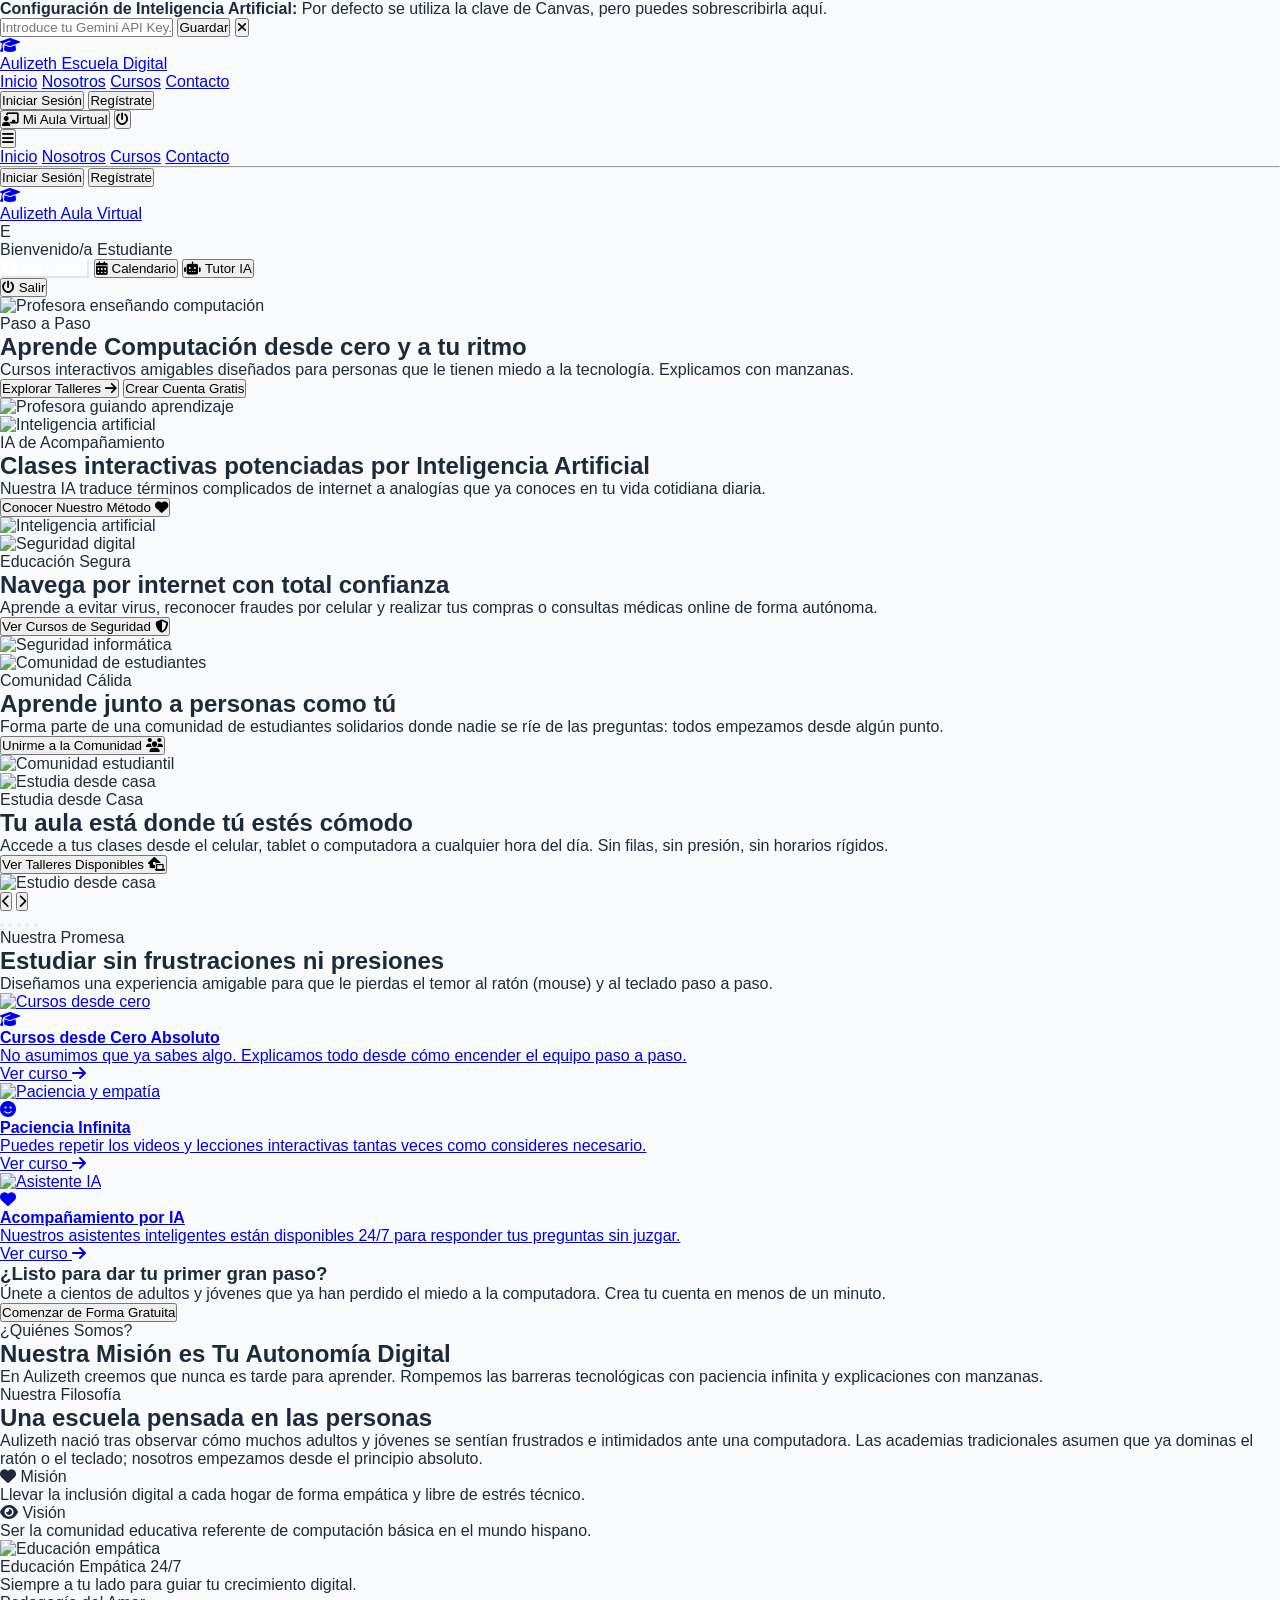
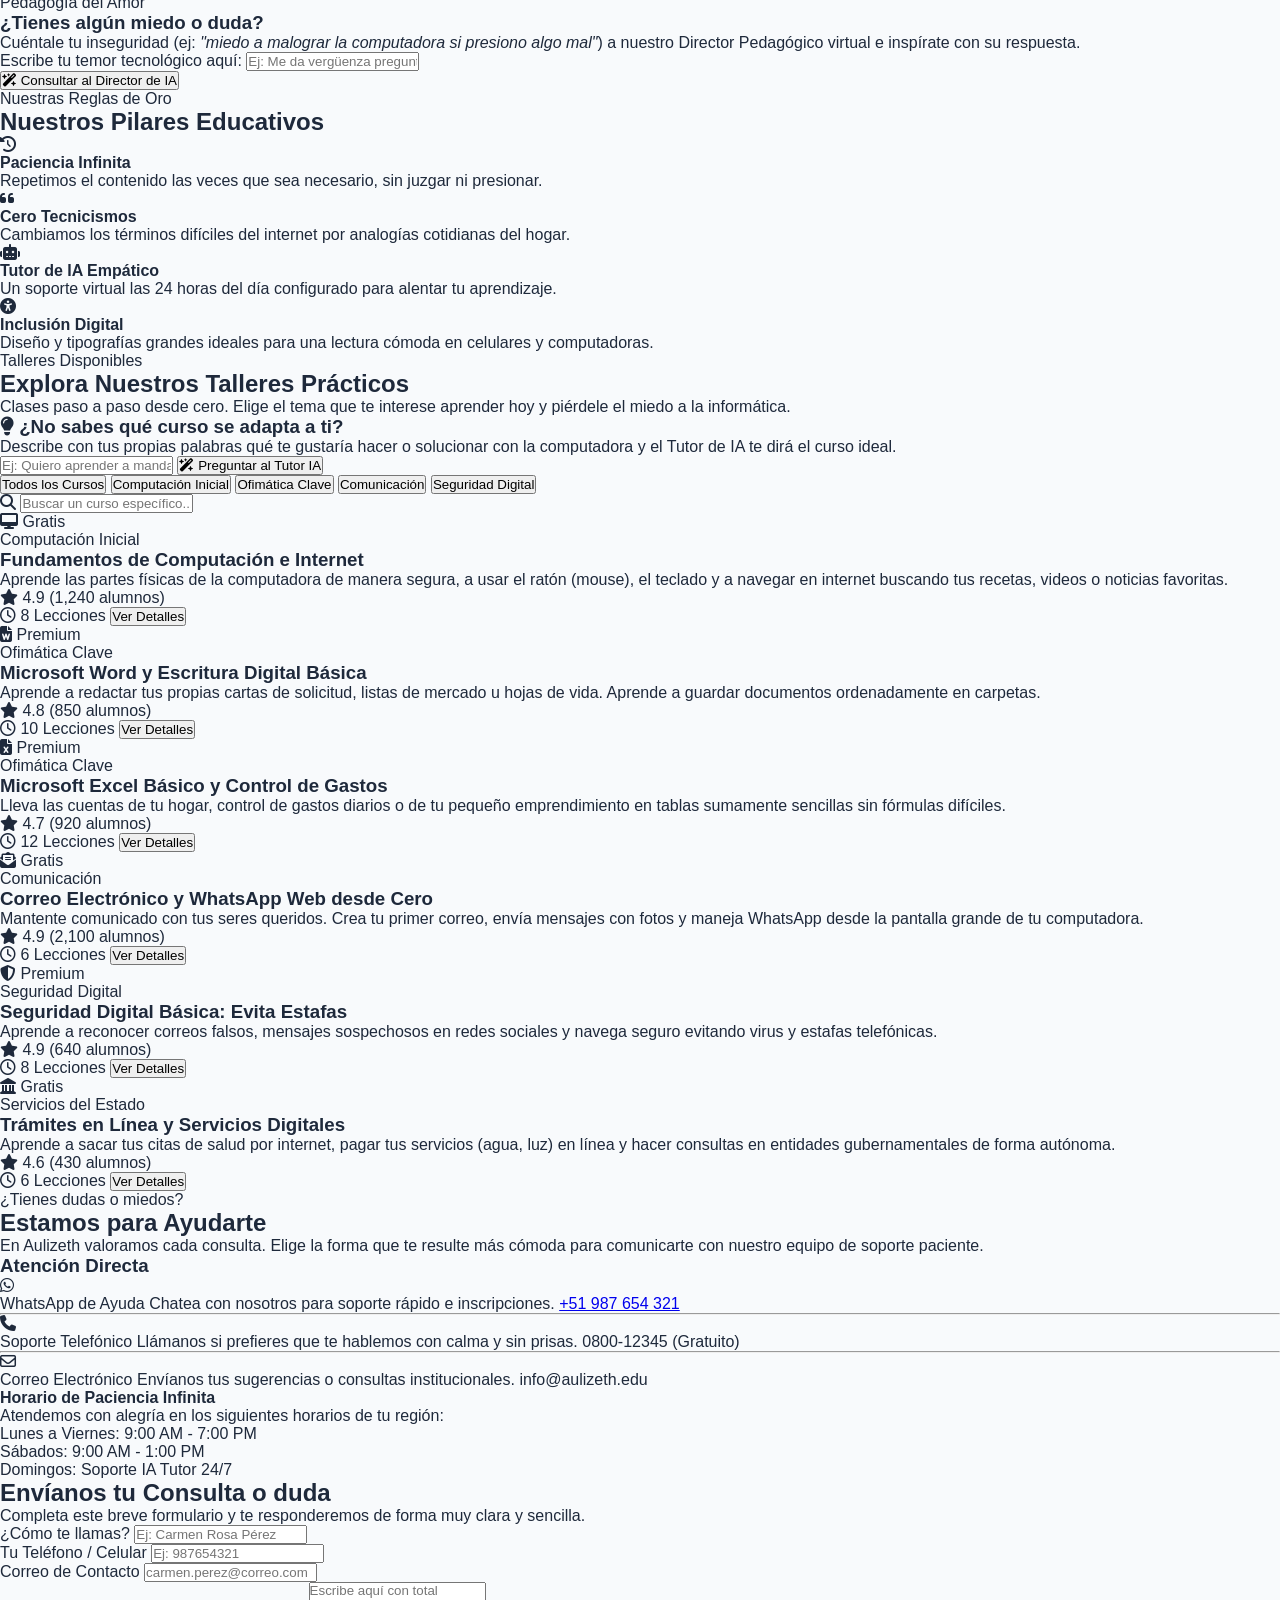
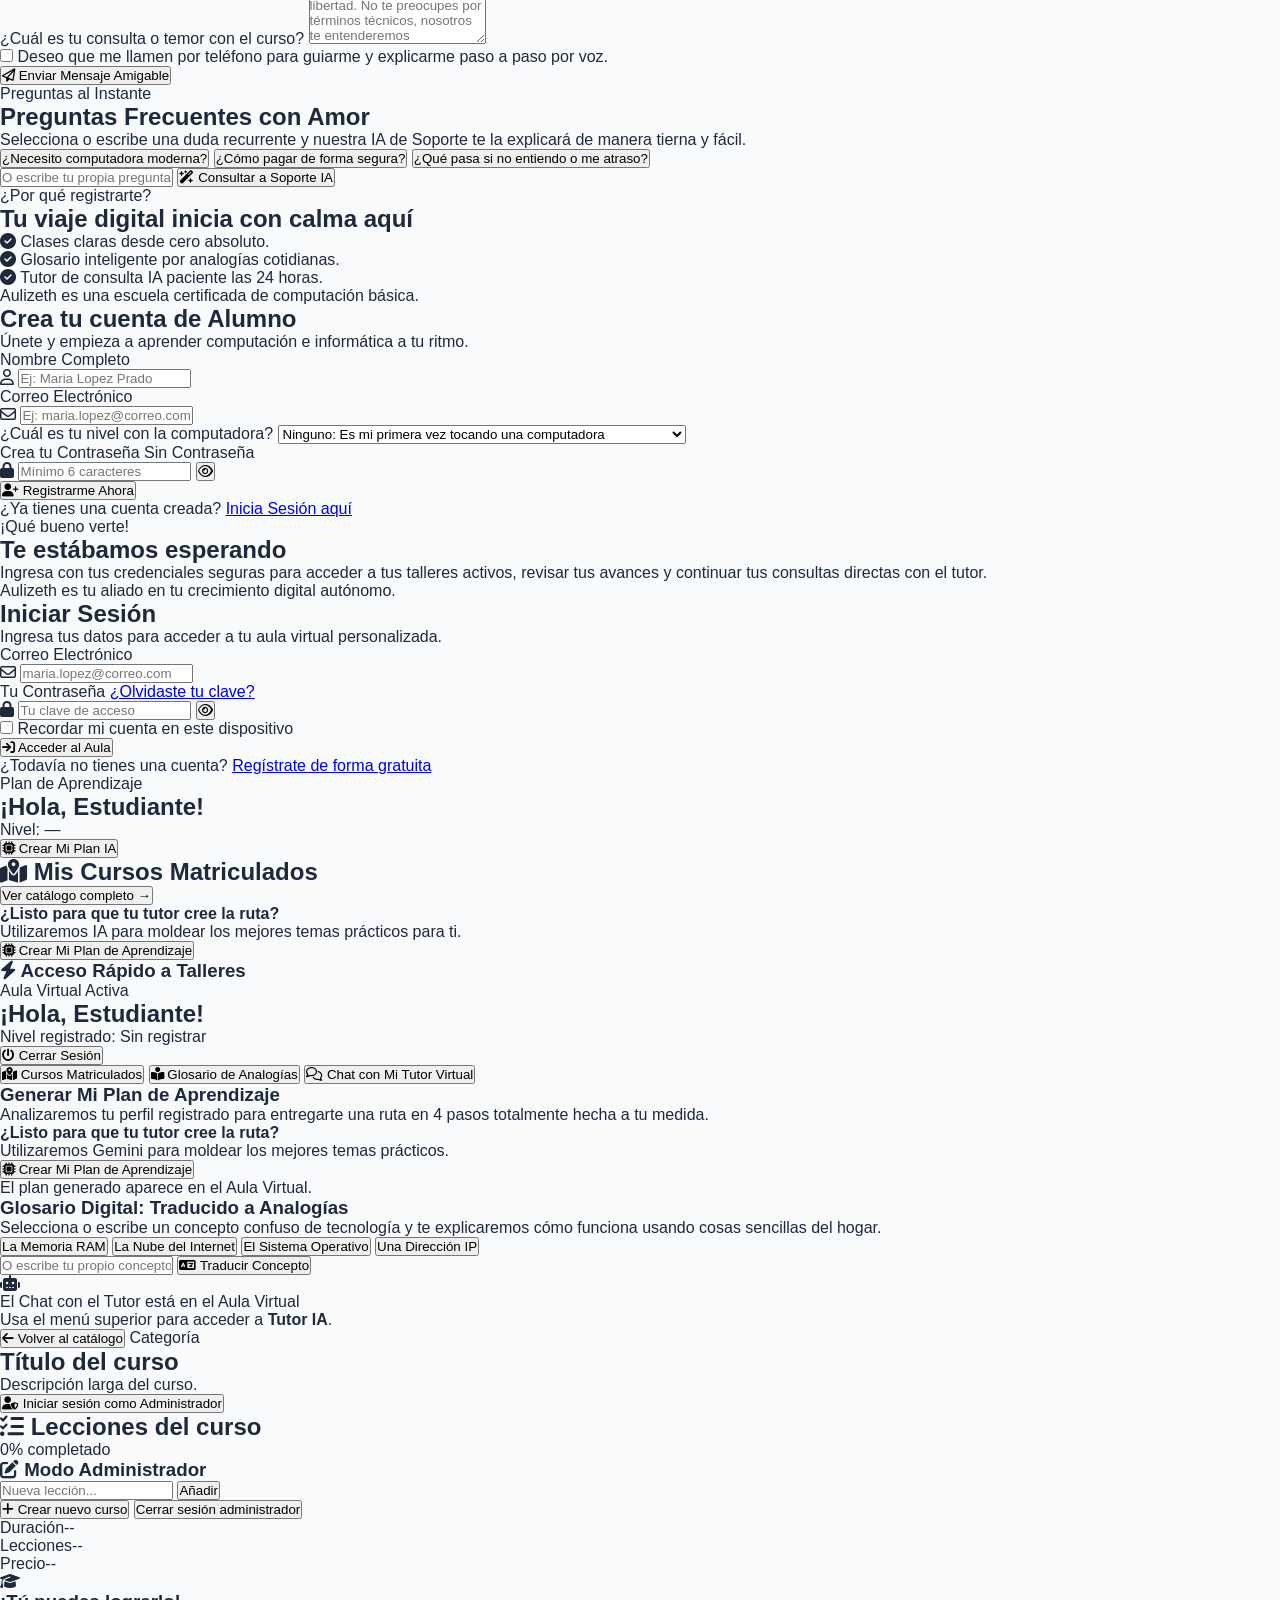
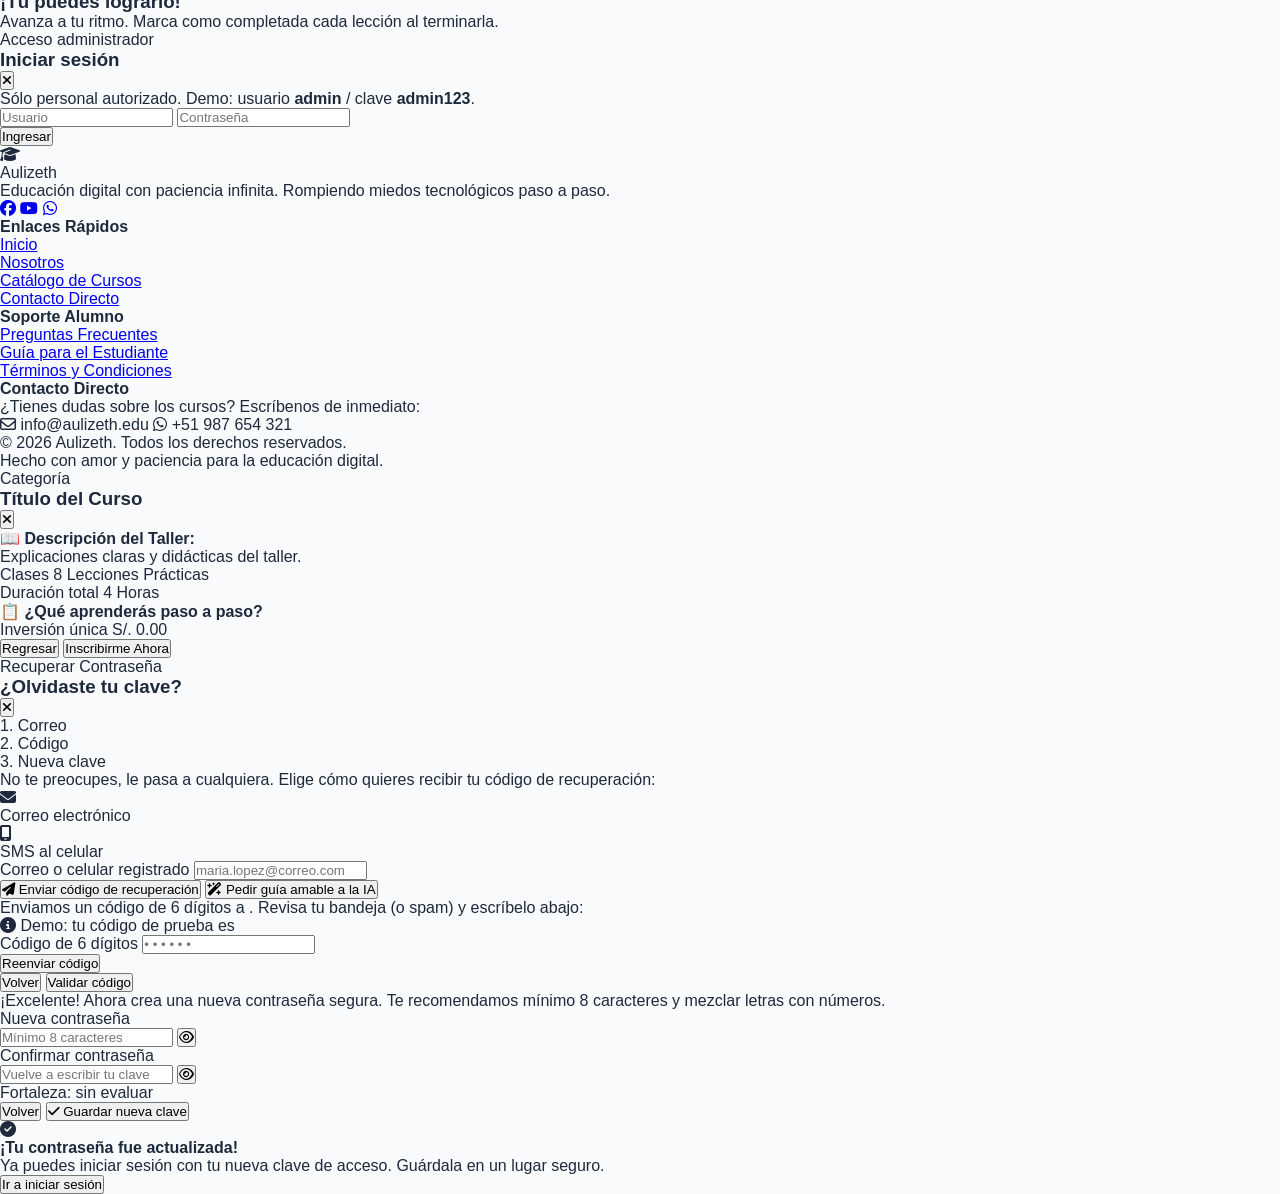
==== commit 3318e0e6: "Add files via upload" ====
--- a/index.html
+++ b/index.html
@@ -131,6 +131,70 @@
             </div>
         </header>
 
+        <!-- ================================================== -->
+        <!-- HEADER DE INTRANET (sólo visible al estar logueado) -->
+        <!-- ================================================== -->
+        <header id="intranet-header" class="hidden bg-gradient-to-r from-slate-900 to-brandBlue border-b border-slate-700 sticky top-0 z-40 shadow-lg">
+            <div class="max-w-7xl mx-auto px-6 h-16 md:h-18 flex items-center justify-between gap-4">
+
+                <!-- Logo Intranet -->
+                <a href="#" onclick="switchIntranetTab('tab-ruta')" class="flex items-center gap-2.5 select-none shrink-0">
+                    <div class="w-9 h-9 bg-white/10 border border-white/20 rounded-xl flex items-center justify-center text-white shadow-md">
+                        <i class="fa-solid fa-graduation-cap text-base"></i>
+                    </div>
+                    <div class="hidden sm:block">
+                        <span class="font-bold text-base text-white tracking-tight">Aulizeth</span>
+                        <span class="block text-[9px] text-brandAccent font-bold tracking-widest uppercase -mt-0.5">Aula Virtual</span>
+                    </div>
+                </a>
+
+                <!-- Saludo al estudiante -->
+                <div class="hidden md:flex items-center gap-2 bg-white/5 border border-white/10 rounded-xl px-3.5 py-2">
+                    <div class="w-7 h-7 bg-purple-500 rounded-full flex items-center justify-center text-white text-xs font-bold" id="intranet-avatar">E</div>
+                    <div>
+                        <span class="block text-[10px] text-slate-400 leading-none">Bienvenido/a</span>
+                        <span class="block text-xs text-white font-bold leading-tight" id="intranet-student-name">Estudiante</span>
+                    </div>
+                </div>
+
+                <!-- Navegación principal de la intranet -->
+                <nav class="flex items-center gap-1 md:gap-2">
+                    <!-- Cursos -->
+                    <button onclick="switchIntranetTab('tab-ruta')" id="intranet-btn-tab-ruta"
+                        class="intranet-nav-btn flex items-center gap-1.5 px-3 md:px-4 py-2 rounded-xl text-xs font-bold transition-all text-white bg-white/10 border border-white/10 hover:bg-white/20 active-intranet-tab">
+                        <i class="fa-solid fa-book-open text-sm"></i>
+                        <span class="hidden sm:inline">Mis Cursos</span>
+                    </button>
+                    <!-- Calendario -->
+                    <button onclick="switchIntranetTab('tab-calendario')" id="intranet-btn-tab-calendario"
+                        class="intranet-nav-btn flex items-center gap-1.5 px-3 md:px-4 py-2 rounded-xl text-xs font-bold transition-all text-slate-300 hover:text-white hover:bg-white/10 border border-transparent">
+                        <i class="fa-solid fa-calendar-days text-sm"></i>
+                        <span class="hidden sm:inline">Calendario</span>
+                    </button>
+                    <!-- Chat Tutor -->
+                    <button onclick="switchIntranetTab('tab-chat')" id="intranet-btn-tab-chat"
+                        class="intranet-nav-btn flex items-center gap-1.5 px-3 md:px-4 py-2 rounded-xl text-xs font-bold transition-all text-slate-300 hover:text-white hover:bg-white/10 border border-transparent">
+                        <i class="fa-solid fa-robot text-sm"></i>
+                        <span class="hidden sm:inline">Tutor IA</span>
+                    </button>
+                </nav>
+
+                <!-- Botón cerrar sesión -->
+                <button onclick="logoutStudent()" title="Cerrar sesión"
+                    class="flex items-center gap-1.5 bg-rose-500/10 hover:bg-rose-500/30 border border-rose-500/20 text-rose-300 hover:text-rose-200 font-bold text-xs px-3 py-2 rounded-xl transition-all shrink-0">
+                    <i class="fa-solid fa-power-off"></i>
+                    <span class="hidden sm:inline">Salir</span>
+                </button>
+            </div>
+
+            <!-- Indicador de pestaña activa (barra inferior) -->
+            <div class="max-w-7xl mx-auto px-6 flex gap-1 pb-0 -mt-1">
+                <div id="intranet-indicator-tab-ruta" class="h-0.5 rounded-full bg-brandAccent transition-all duration-300" style="width:80px"></div>
+                <div id="intranet-indicator-tab-calendario" class="h-0.5 rounded-full bg-transparent transition-all duration-300" style="width:90px"></div>
+                <div id="intranet-indicator-tab-chat" class="h-0.5 rounded-full bg-transparent transition-all duration-300" style="width:80px"></div>
+            </div>
+        </header>
+
         <!-- ========================================== -->
         <!-- VISTA 1: PORTADA PRINCIPAL (HOME VIEW) -->
         <!-- ========================================== -->
@@ -809,6 +873,182 @@
             </div>
         </main>
 
+        <!-- ======================================================= -->
+        <!-- VISTA INTRANET: AULA VIRTUAL (sólo para logueados)    -->
+        <!-- ======================================================= -->
+        <main id="view-intranet" class="hidden flex-grow flex flex-col bg-slate-50">
+
+            <!-- ─── PESTAÑA: MIS CURSOS ─── -->
+            <section id="tab-ruta" class="intranet-section flex-grow flex flex-col">
+                <!-- Banner de bienvenida -->
+                <div class="bg-gradient-to-r from-slate-900 to-indigo-900 py-10 px-6 text-white">
+                    <div class="max-w-5xl mx-auto flex flex-col md:flex-row items-start md:items-center justify-between gap-4">
+                        <div class="space-y-1.5">
+                            <span class="text-[10px] font-bold text-purple-300 uppercase tracking-widest bg-purple-500/10 px-3 py-1 rounded-full border border-purple-500/20">Plan de Aprendizaje</span>
+                            <h1 class="font-bold text-2xl md:text-3xl">¡Hola, <span id="intranet-greeting-name" class="text-brandAccent">Estudiante</span>!</h1>
+                            <p class="text-xs text-slate-400">Nivel: <span id="intranet-level-display" class="text-white font-semibold">—</span></p>
+                        </div>
+                        <button onclick="generateAILearningPath()" id="generatePathBtn2"
+                            class="bg-purple-600 hover:bg-purple-700 text-white font-bold text-xs py-3 px-6 rounded-xl shadow-md transition-all flex items-center gap-2 whitespace-nowrap">
+                            <i class="fa-solid fa-microchip"></i> Crear Mi Plan IA
+                        </button>
+                    </div>
+                </div>
+
+                <div class="max-w-5xl mx-auto w-full px-6 py-10 space-y-8">
+                    <!-- Mis Cursos Matriculados -->
+                    <div class="bg-white border border-slate-150 rounded-3xl p-6 shadow-sm space-y-5">
+                        <div class="flex items-center justify-between">
+                            <h2 class="font-bold text-base text-slate-800 flex items-center gap-2">
+                                <i class="fa-solid fa-map-location-dot text-brandLightBlue"></i> Mis Cursos Matriculados
+                            </h2>
+                            <button onclick="switchIntranetTab('tab-ruta'); showSection('view-intranet')" 
+                                class="text-[10px] font-bold text-brandLightBlue hover:underline">Ver catálogo completo →</button>
+                        </div>
+
+                        <!-- Generador de ruta IA (reutilizado del dashboard original) -->
+                        <div class="p-4 bg-purple-50 border border-purple-100 rounded-2xl flex flex-col md:flex-row items-center justify-between gap-4">
+                            <div class="space-y-1 text-center md:text-left">
+                                <h4 class="font-bold text-xs text-purple-950">¿Listo para que tu tutor cree la ruta?</h4>
+                                <p class="text-[10px] text-purple-700">Utilizaremos IA para moldear los mejores temas prácticos para ti.</p>
+                            </div>
+                            <button onclick="generateAILearningPath()" id="generatePathBtn"
+                                class="bg-purple-600 hover:bg-purple-700 text-white font-bold text-xs py-3 px-6 rounded-xl shadow-md transition-all flex items-center gap-2 justify-center">
+                                <i class="fa-solid fa-microchip"></i> Crear Mi Plan de Aprendizaje
+                            </button>
+                        </div>
+                        <div id="learningPathOutput" class="hidden space-y-4"></div>
+                    </div>
+
+                    <!-- Acceso rápido al catálogo de cursos -->
+                    <div>
+                        <h3 class="font-bold text-sm text-slate-700 mb-4 flex items-center gap-2">
+                            <i class="fa-solid fa-bolt text-brandAccent"></i> Acceso Rápido a Talleres
+                        </h3>
+                        <div id="intranet-catalog-grid" class="grid grid-cols-1 md:grid-cols-2 lg:grid-cols-3 gap-6">
+                            <!-- Se llena desde JS con los mismos coursesData -->
+                        </div>
+                    </div>
+                </div>
+            </section>
+
+            <!-- ─── PESTAÑA: CALENDARIO ─── -->
+            <section id="tab-calendario" class="intranet-section hidden flex-grow flex flex-col">
+                <div class="bg-gradient-to-r from-emerald-900 to-teal-800 py-10 px-6 text-white">
+                    <div class="max-w-5xl mx-auto space-y-1.5">
+                        <span class="text-[10px] font-bold text-emerald-300 uppercase tracking-widest bg-emerald-500/10 px-3 py-1 rounded-full border border-emerald-500/20">Agenda Personal</span>
+                        <h1 class="font-bold text-2xl md:text-3xl">Mi Calendario de Clases</h1>
+                        <p class="text-xs text-slate-300">Organiza tus sesiones de estudio y fechas importantes.</p>
+                    </div>
+                </div>
+
+                <div class="max-w-5xl mx-auto w-full px-6 py-10 grid grid-cols-1 lg:grid-cols-3 gap-8">
+                    <!-- Calendario Visual -->
+                    <div class="lg:col-span-2 bg-white border border-slate-150 rounded-3xl p-6 shadow-sm space-y-5">
+                        <div class="flex items-center justify-between">
+                            <h2 class="font-bold text-base text-slate-800" id="cal-month-title">— 2026</h2>
+                            <div class="flex gap-1">
+                                <button onclick="changeCalMonth(-1)" class="w-8 h-8 rounded-lg bg-slate-100 hover:bg-slate-200 text-slate-600 flex items-center justify-center text-xs transition-all"><i class="fa-solid fa-chevron-left"></i></button>
+                                <button onclick="changeCalMonth(1)"  class="w-8 h-8 rounded-lg bg-slate-100 hover:bg-slate-200 text-slate-600 flex items-center justify-center text-xs transition-all"><i class="fa-solid fa-chevron-right"></i></button>
+                            </div>
+                        </div>
+                        <!-- Días de la semana -->
+                        <div class="grid grid-cols-7 text-center text-[10px] font-bold text-slate-400 uppercase tracking-wider pb-1 border-b border-slate-100">
+                            <span>Dom</span><span>Lun</span><span>Mar</span><span>Mié</span><span>Jue</span><span>Vie</span><span>Sáb</span>
+                        </div>
+                        <!-- Grilla del mes -->
+                        <div id="cal-grid" class="grid grid-cols-7 gap-1 text-xs"></div>
+                    </div>
+
+                    <!-- Próximas sesiones -->
+                    <div class="space-y-4">
+                        <div class="bg-white border border-slate-150 rounded-3xl p-6 shadow-sm space-y-4">
+                            <h3 class="font-bold text-sm text-slate-800 flex items-center gap-2">
+                                <i class="fa-solid fa-clock text-brandAccent"></i> Próximas Sesiones
+                            </h3>
+                            <div class="space-y-3" id="upcoming-sessions">
+                                <div class="flex items-start gap-3 p-3 bg-emerald-50 border border-emerald-100 rounded-xl">
+                                    <div class="w-9 h-9 bg-emerald-100 text-emerald-700 rounded-lg flex items-center justify-center text-xs font-bold shrink-0">HOY</div>
+                                    <div>
+                                        <p class="text-xs font-bold text-slate-800">Fundamentos de Computación</p>
+                                        <p class="text-[10px] text-slate-500">10:00 AM · Lección 1</p>
+                                    </div>
+                                </div>
+                                <div class="flex items-start gap-3 p-3 bg-blue-50 border border-blue-100 rounded-xl">
+                                    <div class="w-9 h-9 bg-blue-100 text-brandLightBlue rounded-lg flex items-center justify-center text-[10px] font-bold shrink-0">VIE</div>
+                                    <div>
+                                        <p class="text-xs font-bold text-slate-800">Sesión con Tutor Virtual</p>
+                                        <p class="text-[10px] text-slate-500">4:00 PM · Chat interactivo</p>
+                                    </div>
+                                </div>
+                                <div class="flex items-start gap-3 p-3 bg-purple-50 border border-purple-100 rounded-xl">
+                                    <div class="w-9 h-9 bg-purple-100 text-purple-700 rounded-lg flex items-center justify-center text-[10px] font-bold shrink-0">LUN</div>
+                                    <div>
+                                        <p class="text-xs font-bold text-slate-800">Microsoft Word Básico</p>
+                                        <p class="text-[10px] text-slate-500">9:00 AM · Lección 2</p>
+                                    </div>
+                                </div>
+                            </div>
+                        </div>
+
+                        <!-- Agregar evento -->
+                        <div class="bg-white border border-slate-150 rounded-3xl p-5 shadow-sm space-y-3">
+                            <h4 class="font-bold text-xs text-slate-700 flex items-center gap-1.5"><i class="fa-solid fa-plus text-emerald-600"></i> Agregar Recordatorio</h4>
+                            <input type="text" id="cal-event-text" placeholder="Ej: Repasar Lección 3..." 
+                                class="w-full px-3 py-2.5 border border-slate-200 rounded-xl text-xs outline-none focus:ring-2 focus:ring-emerald-500 bg-slate-50">
+                            <input type="date" id="cal-event-date"
+                                class="w-full px-3 py-2.5 border border-slate-200 rounded-xl text-xs outline-none focus:ring-2 focus:ring-emerald-500 bg-slate-50">
+                            <button onclick="addCalEvent()" class="w-full bg-emerald-600 hover:bg-emerald-700 text-white font-bold text-xs py-2.5 rounded-xl transition-all flex items-center justify-center gap-1.5">
+                                <i class="fa-solid fa-calendar-plus"></i> Guardar Recordatorio
+                            </button>
+                        </div>
+                    </div>
+                </div>
+            </section>
+
+            <!-- ─── PESTAÑA: CHAT CON TUTOR IA ─── -->
+            <section id="tab-chat" class="intranet-section hidden flex-grow flex flex-col">
+                <div class="bg-gradient-to-r from-purple-900 to-indigo-900 py-10 px-6 text-white">
+                    <div class="max-w-5xl mx-auto space-y-1.5">
+                        <span class="text-[10px] font-bold text-purple-300 uppercase tracking-widest bg-purple-500/10 px-3 py-1 rounded-full border border-purple-500/20">Asistencia 24/7</span>
+                        <h1 class="font-bold text-2xl md:text-3xl">Chat con Mi Tutor Virtual</h1>
+                        <p class="text-xs text-slate-300">Tu asistente de IA siempre listo para responder tus dudas de computación.</p>
+                    </div>
+                </div>
+
+                <div class="max-w-3xl mx-auto w-full px-6 py-8 flex flex-col flex-grow" style="min-height: 520px;">
+                    <div class="bg-white border border-slate-150 rounded-3xl shadow-sm flex flex-col flex-grow overflow-hidden">
+                        <!-- Cabecera del chat -->
+                        <div class="flex items-center gap-3 px-6 py-4 border-b border-slate-100 bg-slate-50/50 rounded-t-3xl">
+                            <div class="w-9 h-9 bg-gradient-to-br from-purple-600 to-indigo-700 rounded-full flex items-center justify-center text-white text-sm">
+                                <i class="fa-solid fa-robot"></i>
+                            </div>
+                            <div>
+                                <span class="font-bold text-sm text-slate-800">Tutor Aulizeth</span>
+                                <span class="flex items-center gap-1 text-[10px] text-emerald-600 font-semibold"><span class="w-1.5 h-1.5 rounded-full bg-emerald-500 animate-pulse inline-block"></span> En línea · IA</span>
+                            </div>
+                        </div>
+
+                        <!-- Historial de mensajes -->
+                        <div id="chatHistoryContainer" class="flex-grow px-5 py-4 overflow-y-auto space-y-3 bg-slate-50/30 text-xs no-scrollbar" style="max-height: 420px;"></div>
+
+                        <!-- Entrada de mensaje -->
+                        <div class="flex gap-2 px-5 py-4 border-t border-slate-100 bg-white rounded-b-3xl">
+                            <input type="text" id="chatStudentMessage" 
+                                placeholder="Pregúntame algo (ej: ¿Cómo adjunto una foto en un correo?)..."
+                                class="flex-grow px-4 py-3 border border-slate-200 rounded-xl text-xs outline-none focus:ring-2 focus:ring-purple-500 bg-slate-50 text-slate-800"
+                                onkeydown="if(event.key==='Enter') sendChatMessage()">
+                            <button onclick="sendChatMessage()" id="sendChatBtn"
+                                class="bg-purple-600 hover:bg-purple-700 text-white font-bold text-xs px-5 rounded-xl transition-all flex items-center justify-center gap-1.5">
+                                <i class="fa-regular fa-paper-plane"></i>
+                            </button>
+                        </div>
+                    </div>
+                </div>
+            </section>
+
+        </main>
+
         <!-- ========================================== -->
         <!-- VISTA 6: PANEL DEL ESTUDIANTE (DASHBOARD) -->
         <!-- ========================================== -->
@@ -834,13 +1074,13 @@
                 
                 <!-- Barra Lateral de Navegación del Panel -->
                 <div class="lg:col-span-1 space-y-3">
-                    <button onclick="switchTab('tab-ruta')" id="btn-tab-ruta" class="tab-btn w-full text-left p-3 rounded-xl text-xs font-bold transition-all flex items-center gap-2.5 bg-brandBlue text-white shadow-sm">
-                        <i class="fa-solid fa-map-location-dot text-sm"></i> Generar Mi Ruta IA
+                    <button onclick="switchTab('tab-ruta-legacy')" id="btn-tab-ruta-legacy" class="tab-btn w-full text-left p-3 rounded-xl text-xs font-bold transition-all flex items-center gap-2.5 bg-brandBlue text-white shadow-sm">
+                        <i class="fa-solid fa-map-location-dot text-sm"></i> Cursos Matriculados
                     </button>
-                    <button onclick="switchTab('tab-conceptos')" id="btn-tab-conceptos" class="tab-btn w-full text-left p-3 rounded-xl text-xs font-bold transition-all flex items-center gap-2.5 bg-white text-slate-600 hover:bg-slate-100 border border-slate-150">
+                    <button onclick="switchTab('tab-conceptos-legacy')" id="btn-tab-conceptos-legacy" class="tab-btn w-full text-left p-3 rounded-xl text-xs font-bold transition-all flex items-center gap-2.5 bg-white text-slate-600 hover:bg-slate-100 border border-slate-150">
                         <i class="fa-solid fa-book-open-reader text-sm"></i> Glosario de Analogías
                     </button>
-                    <button onclick="switchTab('tab-chat')" id="btn-tab-chat" class="tab-btn w-full text-left p-3 rounded-xl text-xs font-bold transition-all flex items-center gap-2.5 bg-white text-slate-600 hover:bg-slate-100 border border-slate-150">
+                    <button onclick="switchTab('tab-chat-legacy')" id="btn-tab-chat-legacy" class="tab-btn w-full text-left p-3 rounded-xl text-xs font-bold transition-all flex items-center gap-2.5 bg-white text-slate-600 hover:bg-slate-100 border border-slate-150">
                         <i class="fa-regular fa-comments text-sm"></i> Chat con Mi Tutor Virtual
                     </button>
                 </div>
@@ -848,8 +1088,8 @@
                 <!-- Ventanas de Contenido de la Pestaña -->
                 <div class="lg:col-span-3 bg-white border border-slate-150 p-6 md:p-8 rounded-3xl shadow-sm">
                     
-                    <!-- PESTAÑA A: GENERADOR DE RUTA INTELIGENTE -->
-                    <div id="tab-ruta" class="space-y-6">
+                    <!-- PESTAÑA A: GENERADOR DE RUTA INTELIGENTE (legacy) -->
+                    <div id="tab-ruta-legacy" class="space-y-6">
                         <div class="space-y-1">
                             <h3 class="font-bold text-base text-slate-800">Generar Mi Plan de Aprendizaje</h3>
                             <p class="text-[11px] text-slate-400">Analizaremos tu perfil registrado para entregarte una ruta en 4 pasos totalmente hecha a tu medida.</p>
@@ -860,19 +1100,17 @@
                                 <h4 class="font-bold text-xs text-purple-950">¿Listo para que tu tutor cree la ruta?</h4>
                                 <p class="text-[10px] text-purple-700">Utilizaremos Gemini para moldear los mejores temas prácticos.</p>
                             </div>
-                            <button onclick="generateAILearningPath()" id="generatePathBtn" class="bg-purple-600 hover:bg-purple-700 text-white font-bold text-xs py-3 px-6 rounded-xl shadow-md transition-all flex items-center gap-2 self-stretch md:self-auto text-center justify-center">
+                            <button onclick="generateAILearningPath()" class="bg-purple-600 hover:bg-purple-700 text-white font-bold text-xs py-3 px-6 rounded-xl shadow-md transition-all flex items-center gap-2 self-stretch md:self-auto text-center justify-center">
                                 <i class="fa-solid fa-microchip"></i> Crear Mi Plan de Aprendizaje
                             </button>
                         </div>
 
-                        <!-- Salida del Plan de Aprendizaje generado -->
-                        <div id="learningPathOutput" class="hidden space-y-4">
-                            <!-- Se llena dinámicamente -->
-                        </div>
+                        <!-- Salida del Plan de Aprendizaje (reutiliza el mismo elemento de la intranet) -->
+                        <div class="text-[11px] text-slate-400 text-center py-4">El plan generado aparece en el Aula Virtual.</div>
                     </div>
 
                     <!-- PESTAÑA B: TRADUCTOR DE CONCEPTOS INFORMÁTICOS -->
-                    <div id="tab-conceptos" class="hidden space-y-6">
+                    <div id="tab-conceptos-legacy" class="hidden space-y-6">
                         <div class="space-y-1">
                             <h3 class="font-bold text-base text-slate-800">Glosario Digital: Traducido a Analogías</h3>
                             <p class="text-[11px] text-slate-400">Selecciona o escribe un concepto confuso de tecnología y te explicaremos cómo funciona usando cosas sencillas del hogar.</p>
@@ -900,26 +1138,11 @@
                         </div>
                     </div>
 
-                    <!-- PESTAÑA C: CHAT DE SOPORTE DIRECTO CON EL TUTOR -->
-                    <div id="tab-chat" class="hidden space-y-4 flex flex-col h-[480px]">
-                        <div class="space-y-1 shrink-0">
-                            <h3 class="font-bold text-base text-slate-800">Mi Tutor Inteligente de Aulizeth</h3>
-                            <p class="text-[11px] text-slate-400">Pregunta lo que desees sin timidez. Estoy listo para asistirte las veces que sea necesario.</p>
-                        </div>
-
-                        <!-- Caja de Chat de Conversación -->
-                        <div id="chatHistoryContainer" class="flex-grow border border-slate-150 rounded-2xl p-4 overflow-y-auto space-y-3 bg-slate-50/50 text-xs no-scrollbar">
-                            <!-- Mensaje de bienvenida inicial -->
-                        </div>
-
-                        <!-- Formulario de Entrada de Mensaje -->
-                        <div class="flex gap-2 shrink-0">
-                            <input type="text" id="chatStudentMessage" placeholder="Pregúntame algo (ej: ¿Cómo adjunto una foto en un correo?)..." 
-                                class="flex-grow px-4 py-3 border border-slate-200 rounded-xl text-xs outline-none focus:ring-2 focus:ring-purple-600 bg-white text-slate-800 animate-none">
-                            <button onclick="sendChatMessage()" id="sendChatBtn" class="bg-purple-600 hover:bg-purple-700 text-white font-bold text-xs px-5 rounded-xl transition-all flex items-center justify-center">
-                                <i class="fa-regular fa-paper-plane"></i>
-                            </button>
-                        </div>
+                    <!-- PESTAÑA C: CHAT (legacy - redirige a intranet) -->
+                    <div id="tab-chat-legacy" class="hidden space-y-4 flex flex-col items-center justify-center py-10">
+                        <i class="fa-solid fa-robot text-4xl text-purple-400"></i>
+                        <p class="text-sm font-bold text-slate-700">El Chat con el Tutor está en el Aula Virtual</p>
+                        <p class="text-xs text-slate-400">Usa el menú superior para acceder a <strong>Tutor IA</strong>.</p>
                     </div>
 
                 </div>
--- a/style.css
+++ b/style.css
@@ -272,3 +272,30 @@
             -ms-overflow-style: none;
             scrollbar-width: none;
         }
+
+/* === INTRANET HEADER Y NAVEGACIÓN === */
+#intranet-header {
+    transition: all 0.3s ease;
+}
+
+.intranet-nav-btn {
+    position: relative;
+    transition: background-color 0.2s, color 0.2s, border-color 0.2s;
+}
+
+/* Estado activo de la pestaña en la intranet */
+.intranet-nav-btn.active-intranet-tab {
+    background-color: rgba(255,255,255,0.18);
+    color: white;
+    border-color: rgba(255,255,255,0.25);
+}
+
+/* Asegurar que las secciones de la intranet se muestren correctamente */
+.intranet-section {
+    display: none;
+}
+.intranet-section:not(.hidden) {
+    display: flex;
+    flex-direction: column;
+    flex-grow: 1;
+}
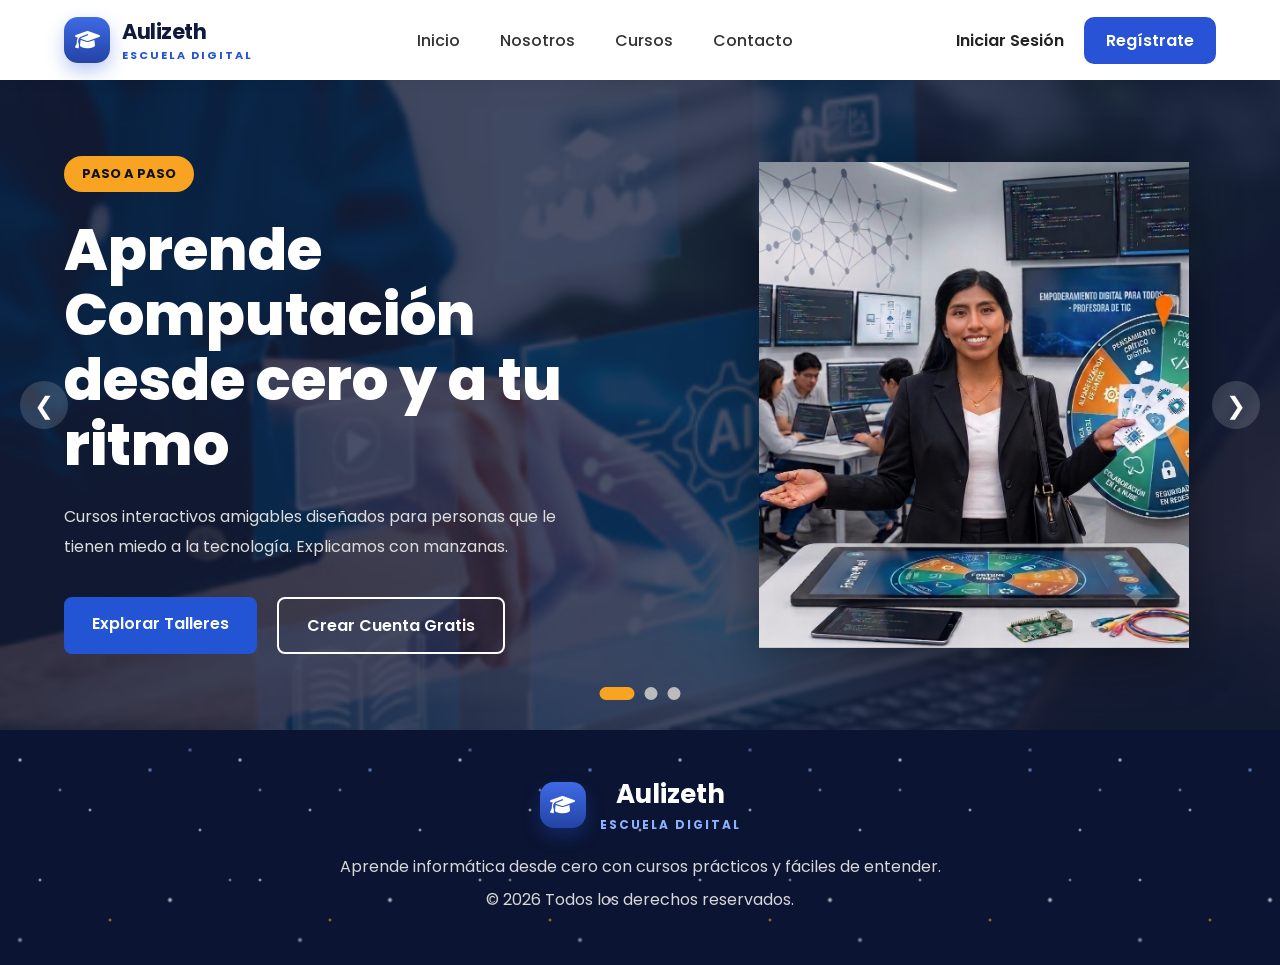
==== commit 7dcbff58: "Add files via upload" ====
--- a/index.html
+++ b/index.html
@@ -1,1477 +1,305 @@
-<!DOCTYPE html>
-<html lang="es" class="scroll-smooth">
-<head>
-    <meta charset="UTF-8">
-    <meta name="viewport" content="width=device-width, initial-scale=1.0">
-    <title>Aulizeth - Plataforma de Aprendizaje Digital</title>
-    <!-- Tailwind CSS para Diseño Responsivo y Moderno -->
-    <script src="https://cdn.tailwindcss.com"></script>
-    <!-- EmailJS SDK (envío de correos real desde el navegador) -->
-    <script src="https://cdn.jsdelivr.net/npm/@emailjs/browser@4/dist/email.min.js"></script>
-    <script>
-        // Inicializar EmailJS con la clave pública del usuario
-        (function(){
-            emailjs.init({ publicKey: "DzEv00wSjSVNOZxM1" });
-        })();
-        // Configuración EmailJS para Aulizeth
-        window.AULIZETH_EMAIL = {
-            serviceId: "service_vg1qrso",
-            templateId: "plantilla_rampx53",
-            ownerEmail: "thaliapusari24@gmail.com"
-        };
-    </script>
-    <!-- Configuración personalizada de Colores de Marca -->
-    <script>
-        tailwind.config = {
-            theme: {
-                extend: {
-                    colors: {
-                        brandBlue: '#1E3A8A',      // Azul Educativo Principal
-                        brandLightBlue: '#2563EB', // Azul Brillante de Enlace
-                        brandAccent: '#F59E0B',    // Naranja/Amarillo de Acción
-                        brandDark: '#0F172A',      // Slate 900
-                    },
-                    fontFamily: {
-                        sans: ['Inter', 'sans-serif'],
-                    }
-                }
-            }
-        }
-    </script>
-    <!-- Google Fonts: Inter -->
-    <link href="https://fonts.googleapis.com/css2?family=Inter:wght@300;400;500;600;700;800&display=swap" rel="stylesheet">
-    <!-- FontAwesome v6 para Iconos Hermosos -->
-    <link rel="stylesheet" href="https://cdnjs.cloudflare.com/ajax/libs/font-awesome/6.4.0/css/all.min.css">
-    <link rel="stylesheet" href="style.css">
-</head>
-<body class="bg-slate-50 text-slate-800 font-sans min-h-screen flex flex-col justify-between selection:bg-brandAccent/30 selection:text-brandBlue">
-
-    <!-- BANNER CONFIGURACIÓN API KEY GEMINI (Discreto y Colapsable) -->
-    <div id="api-key-banner" class="bg-slate-900 text-slate-300 px-4 py-2 text-xs flex flex-wrap items-center justify-between gap-2 border-b border-slate-800 transition-all z-50">
-        <div class="flex items-center gap-2">
-            <span class="w-2.5 h-2.5 rounded-full bg-emerald-500 animate-pulse"></span>
-            <p><strong>Configuración de Inteligencia Artificial:</strong> Por defecto se utiliza la clave de Canvas, pero puedes sobrescribirla aquí.</p>
-        </div>
-        <div class="flex items-center gap-2 w-full sm:w-auto">
-            <input type="password" id="apiKeyInput" placeholder="Introduce tu Gemini API Key..." 
-                class="bg-slate-800 border border-slate-700 rounded px-2 py-1 text-slate-200 text-xs w-full sm:w-48 outline-none focus:border-brandLightBlue">
-            <button onclick="saveApiKey()" class="bg-brandLightBlue hover:bg-blue-600 text-white font-semibold px-3 py-1 rounded transition-colors text-[11px]">
-                Guardar
-            </button>
-            <button onclick="document.getElementById('api-key-banner').remove()" class="text-slate-400 hover:text-white px-1">
-                <i class="fa-solid fa-xmark"></i>
-            </button>
-        </div>
-    </div>
-
-    <!-- NOTIFICACIONES TOAST GENERALES -->
-    <div id="toast-container" class="fixed top-4 right-4 z-50 space-y-2 pointer-events-none"></div>
-
-    <!-- CONTENEDOR PRINCIPAL DEL SITIO (SPA) -->
-    <div class="flex-grow flex flex-col">
-        
-        <!-- HEADER / NAVBAR -->
-        <header class="bg-white border-b border-slate-100 sticky top-0 z-40 shadow-sm transition-all">
-            <div class="max-w-7xl mx-auto px-6 h-16 md:h-20 flex items-center justify-between">
-                
-                <!-- Logo de Aulizeth -->
-                <a href="#" onclick="showSection('view-home')" class="flex items-center gap-2.5 select-none">
-                    <div class="w-10 h-10 bg-gradient-to-tr from-brandBlue to-brandLightBlue rounded-xl flex items-center justify-center text-white shadow-md">
-                        <i class="fa-solid fa-graduation-cap text-lg"></i>
-                    </div>
-                    <div>
-                        <span class="font-bold text-lg md:text-xl text-slate-900 tracking-tight">Aulizeth</span>
-                        <span class="block text-[10px] text-brandLightBlue font-bold tracking-widest uppercase -mt-1">Escuela Digital</span>
-                    </div>
-                </a>
-
-                <!-- Menú de Navegación de Escritorio -->
-                <nav class="hidden md:flex items-center gap-8 text-sm font-semibold text-slate-600">
-                    <a href="#" onclick="showSection('view-home')" class="hover:text-brandLightBlue transition-colors">Inicio</a>
-                    <a href="#" onclick="showSection('view-about')" class="hover:text-brandLightBlue transition-colors">Nosotros</a>
-                    <a href="#" onclick="showSection('view-courses')" class="hover:text-brandLightBlue transition-colors">Cursos</a>
-                    <a href="#" onclick="showSection('view-contact')" class="hover:text-brandLightBlue transition-colors">Contacto</a>
-                </nav>
-
-                <!-- Acciones de Usuario (Logueado vs No Logueado) -->
-                <div class="flex items-center gap-3">
-                    <!-- Invitado / No Logueado -->
-                    <div id="nav-visitor-actions" class="flex items-center gap-3">
-                        <button onclick="showSection('view-login')" class="hidden sm:inline-block text-xs font-bold text-slate-600 hover:text-brandBlue py-2 px-3 transition-colors">Iniciar Sesión</button>
-                        <button onclick="showSection('view-register')" class="bg-brandBlue hover:bg-brandLightBlue text-white font-bold text-xs px-5 py-2.5 rounded-xl shadow-md shadow-blue-100 hover:shadow-lg transition-all">Regístrate</button>
-                    </div>
-                    <!-- Estudiante Logueado -->
-                    <div id="nav-student-actions" class="hidden flex items-center gap-3">
-                        <button onclick="showSection('view-dashboard')" class="bg-purple-100 text-purple-700 hover:bg-purple-200 font-bold text-xs px-4 py-2.5 rounded-xl flex items-center gap-2 transition-all">
-                            <i class="fa-solid fa-chalkboard-user"></i> Mi Aula Virtual
-                        </button>
-                        <button onclick="logoutStudent()" class="text-slate-400 hover:text-rose-600 p-2 text-sm transition-colors" title="Cerrar Sesión">
-                            <i class="fa-solid fa-power-off"></i>
-                        </button>
-                    </div>
-
-                    <!-- Botón Menú Móvil -->
-                    <button onclick="toggleMobileMenu()" class="md:hidden text-slate-600 hover:text-slate-900 p-2 text-lg">
-                        <i class="fa-solid fa-bars"></i>
-                    </button>
-                </div>
-            </div>
-
-            <!-- Menú de Navegación Móvil Desplegable -->
-            <div id="mobile-menu" class="hidden md:hidden bg-slate-50 border-b border-slate-200 px-6 py-4 space-y-3 text-sm font-semibold text-slate-700">
-                <a href="#" onclick="showSection('view-home'); toggleMobileMenu()" class="block py-2 hover:text-brandLightBlue">Inicio</a>
-                <a href="#" onclick="showSection('view-about'); toggleMobileMenu()" class="block py-2 hover:text-brandLightBlue">Nosotros</a>
-                <a href="#" onclick="showSection('view-courses'); toggleMobileMenu()" class="block py-2 hover:text-brandLightBlue">Cursos</a>
-                <a href="#" onclick="showSection('view-contact'); toggleMobileMenu()" class="block py-2 hover:text-brandLightBlue">Contacto</a>
-                <hr class="border-slate-200 my-2">
-                <div class="flex flex-col gap-2">
-                    <button onclick="showSection('view-login'); toggleMobileMenu()" class="text-center py-2.5 border border-slate-200 rounded-xl hover:bg-slate-100 text-slate-700 font-bold text-xs">Iniciar Sesión</button>
-                    <button onclick="showSection('view-register'); toggleMobileMenu()" class="text-center py-2.5 bg-brandBlue text-white rounded-xl hover:bg-brandLightBlue font-bold text-xs">Regístrate</button>
-                </div>
-            </div>
-        </header>
-
-        <!-- ================================================== -->
-        <!-- HEADER DE INTRANET (sólo visible al estar logueado) -->
-        <!-- ================================================== -->
-        <header id="intranet-header" class="hidden bg-gradient-to-r from-slate-900 to-brandBlue border-b border-slate-700 sticky top-0 z-40 shadow-lg">
-            <div class="max-w-7xl mx-auto px-6 h-16 md:h-18 flex items-center justify-between gap-4">
-
-                <!-- Logo Intranet -->
-                <a href="#" onclick="switchIntranetTab('tab-ruta')" class="flex items-center gap-2.5 select-none shrink-0">
-                    <div class="w-9 h-9 bg-white/10 border border-white/20 rounded-xl flex items-center justify-center text-white shadow-md">
-                        <i class="fa-solid fa-graduation-cap text-base"></i>
-                    </div>
-                    <div class="hidden sm:block">
-                        <span class="font-bold text-base text-white tracking-tight">Aulizeth</span>
-                        <span class="block text-[9px] text-brandAccent font-bold tracking-widest uppercase -mt-0.5">Aula Virtual</span>
-                    </div>
-                </a>
-
-                <!-- Saludo al estudiante -->
-                <div class="hidden md:flex items-center gap-2 bg-white/5 border border-white/10 rounded-xl px-3.5 py-2">
-                    <div class="w-7 h-7 bg-purple-500 rounded-full flex items-center justify-center text-white text-xs font-bold" id="intranet-avatar">E</div>
-                    <div>
-                        <span class="block text-[10px] text-slate-400 leading-none">Bienvenido/a</span>
-                        <span class="block text-xs text-white font-bold leading-tight" id="intranet-student-name">Estudiante</span>
-                    </div>
-                </div>
-
-                <!-- Navegación principal de la intranet -->
-                <nav class="flex items-center gap-1 md:gap-2">
-                    <!-- Cursos -->
-                    <button onclick="switchIntranetTab('tab-ruta')" id="intranet-btn-tab-ruta"
-                        class="intranet-nav-btn flex items-center gap-1.5 px-3 md:px-4 py-2 rounded-xl text-xs font-bold transition-all text-white bg-white/10 border border-white/10 hover:bg-white/20 active-intranet-tab">
-                        <i class="fa-solid fa-book-open text-sm"></i>
-                        <span class="hidden sm:inline">Mis Cursos</span>
-                    </button>
-                    <!-- Calendario -->
-                    <button onclick="switchIntranetTab('tab-calendario')" id="intranet-btn-tab-calendario"
-                        class="intranet-nav-btn flex items-center gap-1.5 px-3 md:px-4 py-2 rounded-xl text-xs font-bold transition-all text-slate-300 hover:text-white hover:bg-white/10 border border-transparent">
-                        <i class="fa-solid fa-calendar-days text-sm"></i>
-                        <span class="hidden sm:inline">Calendario</span>
-                    </button>
-                    <!-- Chat Tutor -->
-                    <button onclick="switchIntranetTab('tab-chat')" id="intranet-btn-tab-chat"
-                        class="intranet-nav-btn flex items-center gap-1.5 px-3 md:px-4 py-2 rounded-xl text-xs font-bold transition-all text-slate-300 hover:text-white hover:bg-white/10 border border-transparent">
-                        <i class="fa-solid fa-robot text-sm"></i>
-                        <span class="hidden sm:inline">Tutor IA</span>
-                    </button>
-                </nav>
-
-                <!-- Botón cerrar sesión -->
-                <button onclick="logoutStudent()" title="Cerrar sesión"
-                    class="flex items-center gap-1.5 bg-rose-500/10 hover:bg-rose-500/30 border border-rose-500/20 text-rose-300 hover:text-rose-200 font-bold text-xs px-3 py-2 rounded-xl transition-all shrink-0">
-                    <i class="fa-solid fa-power-off"></i>
-                    <span class="hidden sm:inline">Salir</span>
-                </button>
-            </div>
-
-            <!-- Indicador de pestaña activa (barra inferior) -->
-            <div class="max-w-7xl mx-auto px-6 flex gap-1 pb-0 -mt-1">
-                <div id="intranet-indicator-tab-ruta" class="h-0.5 rounded-full bg-brandAccent transition-all duration-300" style="width:80px"></div>
-                <div id="intranet-indicator-tab-calendario" class="h-0.5 rounded-full bg-transparent transition-all duration-300" style="width:90px"></div>
-                <div id="intranet-indicator-tab-chat" class="h-0.5 rounded-full bg-transparent transition-all duration-300" style="width:80px"></div>
-            </div>
-        </header>
-
-        <!-- ========================================== -->
-        <!-- VISTA 1: PORTADA PRINCIPAL (HOME VIEW) -->
-        <!-- ========================================== -->
-        <main id="view-home" class="flex-grow flex flex-col">
-            <!-- SECCIÓN HERO: CARRUSEL AUTOMÁTICO Y MANUAL -->
-            <section class="relative bg-slate-900 text-white h-[450px] md:h-[540px] overflow-hidden select-none">
-                <!-- Contenedor de Slides -->
-                <div id="carousel-wrapper" class="relative w-full h-full">
-
-                    <!-- Slide 1 -->
-                    <div class="carousel-item absolute inset-0 opacity-100 transition-opacity duration-1000 ease-in-out flex items-center">
-                        <img src="https://images.unsplash.com/photo-1580894732444-8ecded7900cd?auto=format&fit=crop&w=1600&q=70" alt="Profesora enseñando computación" class="absolute inset-0 w-full h-full object-cover opacity-40">
-
-                        <div class="absolute inset-0 bg-gradient-to-r from-slate-950 via-slate-900/80 to-transparent z-10"></div>
-                        <div class="absolute inset-0 bg-[radial-gradient(ellipse_at_top_right,_var(--tw-gradient-stops))] from-blue-900/40 via-transparent to-transparent z-10"></div>
-                        <div class="max-w-7xl mx-auto px-6 w-full grid grid-cols-1 md:grid-cols-2 items-center gap-10 relative z-20">
-                            <div class="space-y-6 max-w-lg">
-                                <span class="bg-brandAccent text-slate-950 font-bold text-[10px] uppercase tracking-widest px-3.5 py-1.5 rounded-full shadow-md">Paso a Paso</span>
-                                <h1 class="font-extrabold text-3xl md:text-5xl leading-tight">Aprende Computación desde cero y a tu ritmo</h1>
-                                <p class="text-slate-300 text-sm md:text-base leading-relaxed">Cursos interactivos amigables diseñados para personas que le tienen miedo a la tecnología. Explicamos con manzanas.</p>
-                                <div class="flex flex-wrap gap-3">
-                                    <button onclick="showSection('view-courses')" class="bg-brandLightBlue hover:bg-blue-600 text-white font-bold text-xs py-3 px-6 rounded-xl shadow-lg shadow-blue-500/20 transition-all flex items-center gap-2">
-                                        Explorar Talleres <i class="fa-solid fa-arrow-right"></i>
-                                    </button>
-                                    <button onclick="showSection('view-register')" class="bg-white/10 hover:bg-white/20 border border-white/20 text-white font-bold text-xs py-3 px-6 rounded-xl transition-all">
-                                        Crear Cuenta Gratis
-                                    </button>
-                                </div>
-                            </div>
-                            <div class="hidden md:flex justify-center items-center">
-                                    <img src="https://images.unsplash.com/photo-1544717297-fa95b6ee9643?auto=format&fit=crop&w=800&q=75" alt="Profesora guiando aprendizaje" class="w-80 h-80 object-cover rounded-3xl shadow-2xl border-4 border-white/10">
-
-                            </div>
-                        </div>
-                    </div>
-
-                    <!-- Slide 2 -->
-                    <div class="carousel-item absolute inset-0 opacity-0 transition-opacity duration-1000 ease-in-out flex items-center">
-                        <img src="https://images.unsplash.com/photo-1677442136019-21780ecad995?auto=format&fit=crop&w=1600&q=70" alt="Inteligencia artificial" class="absolute inset-0 w-full h-full object-cover opacity-40">
-                        <div class="absolute inset-0 bg-gradient-to-r from-slate-950 via-slate-900/80 to-transparent z-10"></div>
-                        <div class="max-w-7xl mx-auto px-6 w-full grid grid-cols-1 md:grid-cols-2 items-center gap-10 relative z-20">
-                            <div class="space-y-6 max-w-lg">
-                                <span class="bg-purple-600 text-white font-bold text-[10px] uppercase tracking-widest px-3.5 py-1.5 rounded-full shadow-md">IA de Acompañamiento</span>
-                                <h2 class="font-extrabold text-3xl md:text-5xl leading-tight">Clases interactivas potenciadas por Inteligencia Artificial</h2>
-                                <p class="text-slate-300 text-sm md:text-base leading-relaxed">Nuestra IA traduce términos complicados de internet a analogías que ya conoces en tu vida cotidiana diaria.</p>
-                                <div class="flex flex-wrap gap-3">
-                                    <button onclick="showSection('view-about')" class="bg-purple-600 hover:bg-purple-700 text-white font-bold text-xs py-3 px-6 rounded-xl shadow-lg transition-all flex items-center gap-2">
-                                        Conocer Nuestro Método <i class="fa-solid fa-heart"></i>
-                                    </button>
-                                </div>
-                            </div>
-                            <div class="hidden md:flex justify-center items-center">
-                                <img src="https://images.unsplash.com/photo-1620712943543-bcc4688e7485?auto=format&fit=crop&w=800&q=75" alt="Inteligencia artificial" class="w-80 h-80 object-cover rounded-3xl shadow-2xl border-4 border-white/10 rotate-3">
-                            </div>
-                        </div>
-                    </div>
-
-                    <!-- Slide 3 -->
-                    <div class="carousel-item absolute inset-0 opacity-0 transition-opacity duration-1000 ease-in-out flex items-center">
-                        <img src="https://images.unsplash.com/photo-1563013544-824ae1b704d3?auto=format&fit=crop&w=1600&q=70" alt="Seguridad digital" class="absolute inset-0 w-full h-full object-cover opacity-40">
-                        <div class="absolute inset-0 bg-gradient-to-r from-slate-950 via-slate-900/80 to-transparent z-10"></div>
-                        <div class="max-w-7xl mx-auto px-6 w-full grid grid-cols-1 md:grid-cols-2 items-center gap-10 relative z-20">
-                            <div class="space-y-6 max-w-lg">
-                                <span class="bg-emerald-600 text-white font-bold text-[10px] uppercase tracking-widest px-3.5 py-1.5 rounded-full shadow-md">Educación Segura</span>
-                                <h2 class="font-extrabold text-3xl md:text-5xl leading-tight">Navega por internet con total confianza</h2>
-                                <p class="text-slate-300 text-sm md:text-base leading-relaxed">Aprende a evitar virus, reconocer fraudes por celular y realizar tus compras o consultas médicas online de forma autónoma.</p>
-                                <div class="flex flex-wrap gap-3">
-                                    <button onclick="showSection('view-courses')" class="bg-emerald-600 hover:bg-emerald-700 text-white font-bold text-xs py-3 px-6 rounded-xl shadow-lg transition-all flex items-center gap-2">
-                                        Ver Cursos de Seguridad <i class="fa-solid fa-shield-halved"></i>
-                                    </button>
-                                </div>
-                            </div>
-                            <div class="hidden md:flex justify-center items-center">
-                                <img src="https://images.unsplash.com/photo-1555949963-ff9fe0c870eb?auto=format&fit=crop&w=800&q=75" alt="Seguridad informática" class="w-80 h-80 object-cover rounded-3xl shadow-2xl border-4 border-white/10">
-                            </div>
-                        </div>
-                    </div>
-
-                    <!-- Slide 4 -->
-                    <div class="carousel-item absolute inset-0 opacity-0 transition-opacity duration-1000 ease-in-out flex items-center">
-                        <img src="https://images.unsplash.com/photo-1523240795612-9a054b0db644?auto=format&fit=crop&w=1600&q=70" alt="Comunidad de estudiantes" class="absolute inset-0 w-full h-full object-cover opacity-40">
-                        <div class="absolute inset-0 bg-gradient-to-r from-slate-950 via-slate-900/80 to-transparent z-10"></div>
-                        <div class="max-w-7xl mx-auto px-6 w-full grid grid-cols-1 md:grid-cols-2 items-center gap-10 relative z-20">
-                            <div class="space-y-6 max-w-lg">
-                                <span class="bg-rose-600 text-white font-bold text-[10px] uppercase tracking-widest px-3.5 py-1.5 rounded-full shadow-md">Comunidad Cálida</span>
-                                <h2 class="font-extrabold text-3xl md:text-5xl leading-tight">Aprende junto a personas como tú</h2>
-                                <p class="text-slate-300 text-sm md:text-base leading-relaxed">Forma parte de una comunidad de estudiantes solidarios donde nadie se ríe de las preguntas: todos empezamos desde algún punto.</p>
-                                <div class="flex flex-wrap gap-3">
-                                    <button onclick="showSection('view-register')" class="bg-rose-600 hover:bg-rose-700 text-white font-bold text-xs py-3 px-6 rounded-xl shadow-lg transition-all flex items-center gap-2">
-                                        Unirme a la Comunidad <i class="fa-solid fa-users"></i>
-                                    </button>
-                                </div>
-                            </div>
-                            <div class="hidden md:flex justify-center items-center">
-                                <img src="https://images.unsplash.com/photo-1522202176988-66273c2fd55f?auto=format&fit=crop&w=800&q=75" alt="Comunidad estudiantil" class="w-80 h-80 object-cover rounded-3xl shadow-2xl border-4 border-white/10 -rotate-3">
-                            </div>
-                        </div>
-                    </div>
-
-                    <!-- Slide 5 -->
-                    <div class="carousel-item absolute inset-0 opacity-0 transition-opacity duration-1000 ease-in-out flex items-center">
-                        <img src="https://images.unsplash.com/photo-1522071820081-009f0129c71c?auto=format&fit=crop&w=1600&q=70" alt="Estudia desde casa" class="absolute inset-0 w-full h-full object-cover opacity-40">
-                        <div class="absolute inset-0 bg-gradient-to-r from-slate-950 via-slate-900/80 to-transparent z-10"></div>
-                        <div class="max-w-7xl mx-auto px-6 w-full grid grid-cols-1 md:grid-cols-2 items-center gap-10 relative z-20">
-                            <div class="space-y-6 max-w-lg">
-                                <span class="bg-amber-500 text-slate-950 font-bold text-[10px] uppercase tracking-widest px-3.5 py-1.5 rounded-full shadow-md">Estudia desde Casa</span>
-                                <h2 class="font-extrabold text-3xl md:text-5xl leading-tight">Tu aula está donde tú estés cómodo</h2>
-                                <p class="text-slate-300 text-sm md:text-base leading-relaxed">Accede a tus clases desde el celular, tablet o computadora a cualquier hora del día. Sin filas, sin presión, sin horarios rígidos.</p>
-                                <div class="flex flex-wrap gap-3">
-                                    <button onclick="showSection('view-courses')" class="bg-amber-500 hover:bg-amber-600 text-slate-950 font-bold text-xs py-3 px-6 rounded-xl shadow-lg transition-all flex items-center gap-2">
-                                        Ver Talleres Disponibles <i class="fa-solid fa-house-laptop"></i>
-                                    </button>
-                                </div>
-                            </div>
-                            <div class="hidden md:flex justify-center items-center">
-                                <img src="https://images.unsplash.com/photo-1499951360447-b19be8fe80f5?auto=format&fit=crop&w=800&q=75" alt="Estudio desde casa" class="w-80 h-80 object-cover rounded-3xl shadow-2xl border-4 border-white/10">
-                            </div>
-                        </div>
-                    </div>
-
-                </div>
-
-                <!-- Flechas de Control Manual -->
-                <button onclick="prevSlide()" class="absolute left-4 top-1/2 -translate-y-1/2 w-10 h-10 rounded-full bg-black/30 hover:bg-black/50 text-white flex items-center justify-center z-30 transition-all">
-                    <i class="fa-solid fa-chevron-left text-sm"></i>
-                </button>
-                <button onclick="nextSlide()" class="absolute right-4 top-1/2 -translate-y-1/2 w-10 h-10 rounded-full bg-black/30 hover:bg-black/50 text-white flex items-center justify-center z-30 transition-all">
-                    <i class="fa-solid fa-chevron-right text-sm"></i>
-                </button>
-
-                <!-- Puntos Indicadores de Slides -->
-                <div class="absolute bottom-6 left-1/2 -translate-x-1/2 flex items-center gap-2 z-30">
-                    <button onclick="goToSlide(0)" class="carousel-dot w-2.5 h-2.5 rounded-full bg-white transition-all"></button>
-                    <button onclick="goToSlide(1)" class="carousel-dot w-2.5 h-2.5 rounded-full bg-white/40 transition-all"></button>
-                    <button onclick="goToSlide(2)" class="carousel-dot w-2.5 h-2.5 rounded-full bg-white/40 transition-all"></button>
-                    <button onclick="goToSlide(3)" class="carousel-dot w-2.5 h-2.5 rounded-full bg-white/40 transition-all"></button>
-                    <button onclick="goToSlide(4)" class="carousel-dot w-2.5 h-2.5 rounded-full bg-white/40 transition-all"></button>
-                </div>
-            </section>
-
-            <!-- ¿POR QUÉ ELEGIR AULIZETH? (BENEFICIOS) -->
-            <section class="py-16 px-6 max-w-5xl mx-auto text-center space-y-12">
-                <div class="space-y-3">
-                    <span class="text-xs font-bold text-brandLightBlue uppercase tracking-widest bg-blue-50 px-3.5 py-1.5 rounded-full">Nuestra Promesa</span>
-                    <h2 class="font-extrabold text-2xl md:text-3xl text-slate-900">Estudiar sin frustraciones ni presiones</h2>
-                    <p class="text-slate-500 max-w-2xl mx-auto text-xs md:text-sm">Diseñamos una experiencia amigable para que le pierdas el temor al ratón (mouse) y al teclado paso a paso.</p>
-                </div>
-
-                <div class="grid grid-cols-1 sm:grid-cols-3 gap-8 text-left">
-                    <a href="#" onclick="event.preventDefault(); showSection('view-courses'); setTimeout(() => openCourseModal('c1'), 200);" class="group bg-white border border-slate-100 rounded-2xl shadow-sm overflow-hidden hover:shadow-xl transition-all cursor-pointer block">
-                        <div class="overflow-hidden">
-                            <img src="https://images.unsplash.com/photo-1503676260728-1c00da094a0b?auto=format&fit=crop&w=600&q=70" alt="Cursos desde cero" class="w-full h-36 object-cover transition-transform duration-500 group-hover:scale-110">
-                        </div>
-                        <div class="p-6 space-y-4">
-                            <div class="w-12 h-12 bg-blue-50 text-brandLightBlue rounded-xl flex items-center justify-center text-xl"><i class="fa-solid fa-graduation-cap"></i></div>
-                            <h4 class="font-bold text-sm text-slate-800">Cursos desde Cero Absoluto</h4>
-                            <p class="text-[11px] text-slate-500 leading-relaxed">No asumimos que ya sabes algo. Explicamos todo desde cómo encender el equipo paso a paso.</p>
-                            <span class="text-[11px] font-bold text-brandLightBlue inline-flex items-center gap-1 group-hover:gap-2 transition-all">Ver curso <i class="fa-solid fa-arrow-right text-[9px]"></i></span>
-                        </div>
-                    </a>
-                    <a href="#" onclick="event.preventDefault(); showSection('view-courses'); setTimeout(() => openCourseModal('c2'), 200);" class="group bg-white border border-slate-100 rounded-2xl shadow-sm overflow-hidden hover:shadow-xl transition-all cursor-pointer block">
-                        <div class="overflow-hidden">
-                            <img src="https://images.unsplash.com/photo-1517048676732-d65bc937f952?auto=format&fit=crop&w=600&q=70" alt="Paciencia y empatía" class="w-full h-36 object-cover transition-transform duration-500 group-hover:scale-110">
-                        </div>
-                        <div class="p-6 space-y-4">
-                            <div class="w-12 h-12 bg-amber-50 text-brandAccent rounded-xl flex items-center justify-center text-xl"><i class="fa-solid fa-face-smile"></i></div>
-                            <h4 class="font-bold text-sm text-slate-800">Paciencia Infinita</h4>
-                            <p class="text-[11px] text-slate-500 leading-relaxed">Puedes repetir los videos y lecciones interactivas tantas veces como consideres necesario.</p>
-                            <span class="text-[11px] font-bold text-brandAccent inline-flex items-center gap-1 group-hover:gap-2 transition-all">Ver curso <i class="fa-solid fa-arrow-right text-[9px]"></i></span>
-                        </div>
-                    </a>
-                    <a href="#" onclick="event.preventDefault(); showSection('view-courses'); setTimeout(() => openCourseModal('c4'), 200);" class="group bg-white border border-slate-100 rounded-2xl shadow-sm overflow-hidden hover:shadow-xl transition-all cursor-pointer block">
-                        <div class="overflow-hidden">
-                            <img src="https://images.unsplash.com/photo-1531746790731-6c087fecd65a?auto=format&fit=crop&w=600&q=70" alt="Asistente IA" class="w-full h-36 object-cover transition-transform duration-500 group-hover:scale-110">
-                        </div>
-                        <div class="p-6 space-y-4">
-                            <div class="w-12 h-12 bg-purple-50 text-purple-600 rounded-xl flex items-center justify-center text-xl"><i class="fa-solid fa-heart"></i></div>
-                            <h4 class="font-bold text-sm text-slate-800">Acompañamiento por IA</h4>
-                            <p class="text-[11px] text-slate-500 leading-relaxed">Nuestros asistentes inteligentes están disponibles 24/7 para responder tus preguntas sin juzgar.</p>
-                            <span class="text-[11px] font-bold text-purple-600 inline-flex items-center gap-1 group-hover:gap-2 transition-all">Ver curso <i class="fa-solid fa-arrow-right text-[9px]"></i></span>
-                        </div>
-                    </a>
-                </div>
-
-            </section>
-
-            <!-- LLAMADO A LA ACCIÓN (REGISTRO RÁPIDO) -->
-            <section class="bg-brandBlue text-white py-14 px-6 text-center space-y-6 relative overflow-hidden select-none">
-                <div class="absolute inset-0 bg-[radial-gradient(circle_at_bottom_left,_var(--tw-gradient-stops))] from-blue-900/50 via-transparent to-transparent"></div>
-                <div class="max-w-xl mx-auto space-y-4 relative z-10">
-                    <h3 class="font-bold text-xl md:text-2xl">¿Listo para dar tu primer gran paso?</h3>
-                    <p class="text-slate-300 text-xs md:text-sm">Únete a cientos de adultos y jóvenes que ya han perdido el miedo a la computadora. Crea tu cuenta en menos de un minuto.</p>
-                    <div>
-                        <button onclick="showSection('view-register')" class="bg-brandAccent hover:bg-amber-600 text-slate-950 font-bold text-xs py-3.5 px-8 rounded-xl shadow-lg shadow-amber-500/10 transition-all transform hover:-translate-y-0.5">
-                            Comenzar de Forma Gratuita
-                        </button>
-                    </div>
-                </div>
-            </section>
-        </main>
-
-        <!-- ========================================== -->
-        <!-- VISTA 2: QUIENES SOMOS (ABOUT VIEW) -->
-        <!-- ========================================== -->
-        <main id="view-about" class="hidden flex-grow flex flex-col bg-slate-50">
-            <!-- Hero de la Sección de Nosotros -->
-            <section class="bg-gradient-to-r from-brandBlue to-brandLightBlue py-16 px-6 text-white text-center relative overflow-hidden select-none">
-                <div class="absolute inset-0 bg-[radial-gradient(circle_at_bottom_right,_var(--tw-gradient-stops))] from-blue-900/60 via-transparent to-transparent"></div>
-                <div class="max-w-3xl mx-auto space-y-4 relative z-10">
-                    <span class="text-xs font-bold text-brandAccent uppercase tracking-widest bg-white/10 px-3.5 py-1.5 rounded-full">¿Quiénes Somos?</span>
-                    <h1 class="font-extrabold text-3xl md:text-5xl leading-tight">Nuestra Misión es Tu Autonomía Digital</h1>
-                    <p class="text-slate-200 text-sm md:text-base leading-relaxed font-medium">En Aulizeth creemos que nunca es tarde para aprender. Rompemos las barreras tecnológicas con paciencia infinita y explicaciones con manzanas.</p>
-                </div>
-            </section>
-
-            <!-- CONTENIDO DE PRESENTACIÓN, MISIÓN Y VISIÓN -->
-            <section class="py-12 px-6 max-w-5xl mx-auto grid grid-cols-1 md:grid-cols-2 gap-12 items-center">
-                <div class="space-y-6">
-                    <div class="space-y-2">
-                        <span class="text-xs font-bold text-brandLightBlue uppercase tracking-wide">Nuestra Filosofía</span>
-                        <h2 class="font-bold text-2xl text-slate-800">Una escuela pensada en las personas</h2>
-                        <p class="text-xs text-slate-500 leading-relaxed">Aulizeth nació tras observar cómo muchos adultos y jóvenes se sentían frustrados e intimidados ante una computadora. Las academias tradicionales asumen que ya dominas el ratón o el teclado; nosotros empezamos desde el principio absoluto.</p>
-                    </div>
-
-                    <div class="grid grid-cols-1 sm:grid-cols-2 gap-4">
-                        <div class="p-4 bg-white rounded-2xl border border-slate-150 space-y-2">
-                            <span class="font-bold text-slate-800 text-xs flex items-center gap-1.5"><i class="fa-solid fa-heart text-red-500"></i> Misión</span>
-                            <p class="text-[10px] text-slate-500 leading-normal">Llevar la inclusión digital a cada hogar de forma empática y libre de estrés técnico.</p>
-                        </div>
-                        <div class="p-4 bg-white rounded-2xl border border-slate-150 space-y-2">
-                            <span class="font-bold text-slate-800 text-xs flex items-center gap-1.5"><i class="fa-solid fa-eye text-brandLightBlue"></i> Visión</span>
-                            <p class="text-[10px] text-slate-500 leading-normal">Ser la comunidad educativa referente de computación básica en el mundo hispano.</p>
-                        </div>
-                    </div>
-                </div>
-
-                <div class="flex justify-center">
-                    <div class="bg-gradient-to-br from-blue-50 to-indigo-50 border border-slate-100 rounded-3xl p-4 shadow-xl w-full max-w-sm flex flex-col items-center justify-center text-center space-y-3 transition-all duration-500 hover:shadow-2xl hover:-translate-y-1">
-                        <div class="overflow-hidden rounded-2xl w-full">
-                            <img src="https://images.unsplash.com/photo-1531545514256-b1400bc00f31?auto=format&fit=crop&w=700&q=75" alt="Educación empática" class="w-full h-56 object-cover rounded-2xl shadow-md transition-transform duration-500 ease-out hover:scale-110 cursor-pointer">
-                        </div>
-                        <span class="text-xs font-bold text-slate-700">Educación Empática 24/7</span>
-                        <p class="text-[10px] text-slate-400 pb-2">Siempre a tu lado para guiar tu crecimiento digital.</p>
-                    </div>
-                </div>
-
-            </section>
-
-            <!-- SIMULADOR INTERACTIVO DE PEDAGOGÍA AMIGABLE POR IA -->
-            <section class="bg-slate-900 text-white py-16 px-6">
-                <div class="max-w-4xl mx-auto grid grid-cols-1 lg:grid-cols-5 gap-10 items-center">
-                    
-                    <div class="lg:col-span-2 space-y-4 text-center lg:text-left">
-                        <span class="bg-brandAccent text-slate-950 font-bold text-[9px] uppercase tracking-widest px-3 py-1 rounded-full">Pedagogía del Amor</span>
-                        <h3 class="font-bold text-2xl md:text-3xl leading-tight">¿Tienes algún miedo o duda?</h3>
-                        <p class="text-slate-400 text-xs leading-relaxed">Cuéntale tu inseguridad (ej: <em>"miedo a malograr la computadora si presiono algo mal"</em>) a nuestro Director Pedagógico virtual e inspírate con su respuesta.</p>
-                    </div>
-
-                    <div class="lg:col-span-3 bg-slate-800 border border-slate-700 p-6 md:p-8 rounded-3xl space-y-4 shadow-xl">
-                        <div class="space-y-1">
-                            <label class="block text-[10px] font-bold text-slate-300 uppercase">Escribe tu temor tecnológico aquí:</label>
-                            <input type="text" id="pedagogyFearInput" placeholder="Ej: Me da vergüenza preguntar si me olvido de algo..." 
-                                class="w-full px-4 py-3 border border-slate-700 rounded-xl text-xs outline-none focus:border-brandLightBlue bg-slate-900 text-white">
-                        </div>
-
-                        <button onclick="simulatePedagogyConsult()" id="consultBtn" class="w-full bg-brandAccent hover:bg-amber-600 text-slate-950 font-bold text-xs py-3 rounded-xl shadow-lg transition-all flex items-center justify-center gap-1.5">
-                            <i class="fa-solid fa-wand-magic-sparkles"></i> Consultar al Director de IA
-                        </button>
-
-                        <!-- Contenedor del Mensaje del Director Pedagógico generado por Gemini -->
-                        <div id="pedagogyResponseContainer" class="hidden p-4 rounded-xl text-xs bg-slate-900/50 border border-slate-700 text-slate-300 space-y-2 italic">
-                            <!-- Relleno dinámico por Gemini -->
-                        </div>
-                    </div>
-
-                </div>
-            </section>
-
-            <!-- LOS 4 PILARES PEDAGÓGICOS -->
-            <section class="py-16 px-6 max-w-5xl mx-auto space-y-10">
-                <div class="text-center space-y-2">
-                    <span class="text-xs font-bold text-purple-600 bg-purple-50 px-3 py-1 rounded-full">Nuestras Reglas de Oro</span>
-                    <h2 class="font-bold text-2xl text-slate-800">Nuestros Pilares Educativos</h2>
-                </div>
-
-                <div class="grid grid-cols-1 sm:grid-cols-2 lg:grid-cols-4 gap-6">
-                    <div class="bg-white p-5 border border-slate-150 rounded-2xl shadow-sm text-center space-y-3">
-                        <div class="w-10 h-10 bg-amber-50 text-brandAccent rounded-full flex items-center justify-center mx-auto text-lg"><i class="fa-solid fa-clock-rotate-left"></i></div>
-                        <h4 class="font-bold text-xs text-slate-800">Paciencia Infinita</h4>
-                        <p class="text-[10px] text-slate-500 leading-normal">Repetimos el contenido las veces que sea necesario, sin juzgar ni presionar.</p>
-                    </div>
-                    <div class="bg-white p-5 border border-slate-150 rounded-2xl shadow-sm text-center space-y-3">
-                        <div class="w-10 h-10 bg-blue-50 text-brandLightBlue rounded-full flex items-center justify-center mx-auto text-lg"><i class="fa-solid fa-quote-left"></i></div>
-                        <h4 class="font-bold text-xs text-slate-800">Cero Tecnicismos</h4>
-                        <p class="text-[10px] text-slate-500 leading-normal">Cambiamos los términos difíciles del internet por analogías cotidianas del hogar.</p>
-                    </div>
-                    <div class="bg-white p-5 border border-slate-150 rounded-2xl shadow-sm text-center space-y-3">
-                        <div class="w-10 h-10 bg-purple-50 text-purple-600 rounded-full flex items-center justify-center mx-auto text-lg"><i class="fa-solid fa-robot"></i></div>
-                        <h4 class="font-bold text-xs text-slate-800">Tutor de IA Empático</h4>
-                        <p class="text-[10px] text-slate-500 leading-normal">Un soporte virtual las 24 horas del día configurado para alentar tu aprendizaje.</p>
-                    </div>
-                    <div class="bg-white p-5 border border-slate-150 rounded-2xl shadow-sm text-center space-y-3">
-                        <div class="w-10 h-10 bg-emerald-50 text-emerald-600 rounded-full flex items-center justify-center mx-auto text-lg"><i class="fa-solid fa-universal-access"></i></div>
-                        <h4 class="font-bold text-xs text-slate-800">Inclusión Digital</h4>
-                        <p class="text-[10px] text-slate-500 leading-normal">Diseño y tipografías grandes ideales para una lectura cómoda en celulares y computadoras.</p>
-                    </div>
-                </div>
-            </section>
-        </main>
-
-        <!-- ========================================== -->
-        <!-- VISTA 3: CATÁLOGO DE CURSOS (COURSES VIEW) -->
-        <!-- ========================================== -->
-        <main id="view-courses" class="hidden flex-grow flex flex-col bg-slate-50">
-            <!-- Portada de Cursos -->
-            <section class="bg-gradient-to-r from-brandBlue to-indigo-900 py-16 px-6 text-white text-center relative overflow-hidden select-none">
-                <div class="absolute inset-0 bg-[radial-gradient(circle_at_top_left,_var(--tw-gradient-stops))] from-indigo-800/50 via-transparent to-transparent"></div>
-                <div class="max-w-4xl mx-auto space-y-4 relative z-10">
-                    <span class="text-xs font-bold text-brandAccent uppercase tracking-widest bg-white/10 px-3.5 py-1.5 rounded-full">Talleres Disponibles</span>
-                    <h1 class="font-extrabold text-3xl md:text-5xl leading-tight">Explora Nuestros Talleres Prácticos</h1>
-                    <p class="text-slate-200 text-sm md:text-base max-w-2xl mx-auto leading-relaxed font-medium">Clases paso a paso desde cero. Elige el tema que te interese aprender hoy y piérdele el miedo a la informática.</p>
-                </div>
-            </section>
-
-            <!-- BUSCADOR E INTERACTIVIDAD DE RECOMENDACIÓN INTELIGENTE (IA) -->
-            <section class="py-10 px-6 max-w-5xl mx-auto w-full space-y-8">
-                
-                <!-- Buscador e IA Recomendador -->
-                <div class="bg-white p-6 rounded-3xl border border-slate-150 shadow-sm space-y-6">
-                    <div class="space-y-1">
-                        <h3 class="font-bold text-base text-slate-800 flex items-center gap-1.5"><i class="fa-solid fa-lightbulb text-brandAccent"></i> ¿No sabes qué curso se adapta a ti?</h3>
-                        <p class="text-[11px] text-slate-400">Describe con tus propias palabras qué te gustaría hacer o solucionar con la computadora y el Tutor de IA te dirá el curso ideal.</p>
-                    </div>
-
-                    <div class="flex flex-col sm:flex-row gap-2">
-                        <input type="text" id="courseAIPrompt" placeholder="Ej: Quiero aprender a mandarle fotos a mis nietos que están en el extranjero..." 
-                            class="flex-grow px-4 py-3 border border-slate-200 rounded-xl text-xs outline-none focus:ring-2 focus:ring-purple-600 bg-slate-50 text-slate-800 font-medium">
-                        <button onclick="getAICourseRecommendation()" id="recommendCourseBtn" class="bg-purple-600 hover:bg-purple-700 text-white font-bold text-xs py-3 px-6 rounded-xl shadow-md transition-all flex items-center justify-center gap-1.5 whitespace-nowrap">
-                            <i class="fa-solid fa-wand-magic-sparkles"></i> Preguntar al Tutor IA
-                        </button>
-                    </div>
-
-                    <!-- Cuadro de salida de recomendación inteligente de Gemini -->
-                    <div id="aiRecommendationOutput" class="hidden p-4 rounded-xl border bg-purple-50 border-purple-100 text-slate-700 space-y-2">
-                        <!-- Relleno por Gemini -->
-                    </div>
-                </div>
-
-                <!-- Filtros de Navegación del Catálogo -->
-                <div class="flex flex-col md:flex-row md:items-center justify-between gap-4 border-b border-slate-200 pb-5">
-                    <!-- Categorías -->
-                    <div class="flex flex-wrap gap-2">
-                        <button onclick="filterCatalog('all')" id="filter-all" class="px-3.5 py-2 rounded-xl text-xs font-bold transition-all bg-brandBlue text-white shadow-sm">Todos los Cursos</button>
-                        <button onclick="filterCatalog('inicial')" id="filter-inicial" class="px-3.5 py-2 rounded-xl text-xs font-bold transition-all bg-white border border-slate-200 text-slate-600 hover:bg-slate-50">Computación Inicial</button>
-                        <button onclick="filterCatalog('ofimatica')" id="filter-ofimatica" class="px-3.5 py-2 rounded-xl text-xs font-bold transition-all bg-white border border-slate-200 text-slate-600 hover:bg-slate-50">Ofimática Clave</button>
-                        <button onclick="filterCatalog('comunicacion')" id="filter-comunicacion" class="px-3.5 py-2 rounded-xl text-xs font-bold transition-all bg-white border border-slate-200 text-slate-600 hover:bg-slate-50">Comunicación</button>
-                        <button onclick="filterCatalog('seguridad')" id="filter-seguridad" class="px-3.5 py-2 rounded-xl text-xs font-bold transition-all bg-white border border-slate-200 text-slate-600 hover:bg-slate-50">Seguridad Digital</button>
-                    </div>
-
-                    <!-- Buscador manual text-input -->
-                    <div class="relative w-full md:w-64">
-                        <span class="absolute inset-y-0 left-0 flex items-center pl-3 text-slate-400"><i class="fa-solid fa-magnifying-glass text-xs"></i></span>
-                        <input type="text" id="courseSearchInput" oninput="searchCatalog()" placeholder="Buscar un curso específico..." 
-                            class="w-full pl-9 pr-4 py-2.5 border border-slate-200 rounded-xl text-xs outline-none focus:ring-2 focus:ring-brandLightBlue bg-white text-slate-800">
-                    </div>
-                </div>
-
-                <!-- Grilla de Tarjetas de Cursos -->
-                <div id="catalog-grid" class="grid grid-cols-1 md:grid-cols-2 lg:grid-cols-3 gap-8">
-                    <!-- Relleno dinámico por Javascript -->
-                </div>
-
-            </section>
-        </main>
-
-        <!-- ========================================== -->
-        <!-- VISTA 3.5: SECCIÓN DE CONTACTO (CONTACT VIEW) -->
-        <!-- ========================================== -->
-        <main id="view-contact" class="hidden flex-grow flex flex-col bg-slate-50">
-            <section class="bg-gradient-to-r from-brandBlue to-brandLightBlue py-14 px-6 text-white text-center relative overflow-hidden">
-                <div class="absolute inset-0 bg-[radial-gradient(circle_at_bottom_right,_var(--tw-gradient-stops))] from-blue-900/60 via-transparent to-transparent"></div>
-                <div class="max-w-4xl mx-auto space-y-4 relative z-10">
-                    <span class="text-xs font-bold text-brandAccent uppercase tracking-widest bg-white/10 px-3.5 py-1.5 rounded-full">¿Tienes dudas o miedos?</span>
-                    <h1 class="font-extrabold text-3xl md:text-5xl leading-tight">Estamos para Ayudarte</h1>
-                    <p class="text-slate-200 text-sm md:text-base max-w-2xl mx-auto leading-relaxed font-medium">
-                        En Aulizeth valoramos cada consulta. Elige la forma que te resulte más cómoda para comunicarte con nuestro equipo de soporte paciente.
-                    </p>
-                </div>
-            </section>
-
-            <!-- CONTENEDOR MULTI-CANAL DE CONTACTO -->
-            <section class="py-12 px-6 max-w-5xl mx-auto grid grid-cols-1 lg:grid-cols-3 gap-8 w-full">
-                
-                <!-- Columna Izquierda: Tarjetas de Contacto Directo -->
-                <div class="space-y-6 lg:col-span-1">
-                    <div class="bg-white p-6 rounded-3xl border border-slate-150 shadow-sm space-y-5">
-                        <h3 class="font-bold text-slate-400 uppercase tracking-wider text-[10px]">Atención Directa</h3>
-                        
-                        <div class="flex items-start gap-4">
-                            <div class="w-10 h-10 rounded-xl bg-emerald-50 text-emerald-600 flex items-center justify-center text-lg shrink-0"><i class="fa-brands fa-whatsapp"></i></div>
-                            <div class="space-y-1">
-                                <span class="block text-xs font-bold text-slate-800">WhatsApp de Ayuda</span>
-                                <span class="block text-[11px] text-slate-500 leading-normal">Chatea con nosotros para soporte rápido e inscripciones.</span>
-                                <a href="https://wa.me/51987654321" target="_blank" class="inline-block text-xs font-bold text-emerald-600 hover:underline">+51 987 654 321</a>
-                            </div>
-                        </div>
-
-                        <hr class="border-slate-100">
-
-                        <div class="flex items-start gap-4">
-                            <div class="w-10 h-10 rounded-xl bg-blue-50 text-brandLightBlue flex items-center justify-center text-lg shrink-0"><i class="fa-solid fa-phone"></i></div>
-                            <div class="space-y-1">
-                                <span class="block text-xs font-bold text-slate-800">Soporte Telefónico</span>
-                                <span class="block text-[11px] text-slate-500 leading-normal">Llámanos si prefieres que te hablemos con calma y sin prisas.</span>
-                                <span class="block text-xs font-bold text-brandLightBlue">0800-12345 (Gratuito)</span>
-                            </div>
-                        </div>
-
-                        <hr class="border-slate-100">
-
-                        <div class="flex items-start gap-4">
-                            <div class="w-10 h-10 rounded-xl bg-purple-50 text-purple-600 flex items-center justify-center text-lg shrink-0"><i class="fa-regular fa-envelope"></i></div>
-                            <div class="space-y-1">
-                                <span class="block text-xs font-bold text-slate-800">Correo Electrónico</span>
-                                <span class="block text-[11px] text-slate-500 leading-normal">Envíanos tus sugerencias o consultas institucionales.</span>
-                                <span class="block text-xs font-bold text-purple-600">info@aulizeth.edu</span>
-                            </div>
-                        </div>
-                    </div>
-
-                    <!-- Horarios de Soporte Clientes -->
-                    <div class="bg-slate-900 text-white p-6 rounded-3xl space-y-3 shadow-md">
-                        <h4 class="font-bold text-xs text-brandAccent uppercase tracking-wider">Horario de Paciencia Infinita</h4>
-                        <p class="text-[11px] text-slate-300 leading-relaxed">Atendemos con alegría en los siguientes horarios de tu región:</p>
-                        <div class="text-[11px] space-y-1.5 text-slate-400">
-                            <div class="flex justify-between"><span>Lunes a Viernes:</span> <span class="text-white font-bold">9:00 AM - 7:00 PM</span></div>
-                            <div class="flex justify-between"><span>Sábados:</span> <span class="text-white font-bold">9:00 AM - 1:00 PM</span></div>
-                            <div class="flex justify-between"><span>Domingos:</span> <span class="text-emerald-400 font-bold">Soporte IA Tutor 24/7</span></div>
-                        </div>
-                    </div>
-                </div>
-
-                <!-- Columna Derecha: Formulario de Contacto -->
-                <div class="bg-white p-6 md:p-8 rounded-3xl border border-slate-150 shadow-sm space-y-6 lg:col-span-2">
-                    <div class="space-y-1">
-                        <h2 class="font-bold text-lg text-slate-800">Envíanos tu Consulta o duda</h2>
-                        <p class="text-[11px] text-slate-400">Completa este breve formulario y te responderemos de forma muy clara y sencilla.</p>
-                    </div>
-
-                    <form id="contactUsForm" onsubmit="handleContactSubmit(event)" class="space-y-4">
-                        <div class="grid grid-cols-1 sm:grid-cols-2 gap-4">
-                            <div class="space-y-1">
-                                <label class="block text-[10px] font-bold text-slate-500 uppercase">¿Cómo te llamas?</label>
-                                <input type="text" id="contact-name" required placeholder="Ej: Carmen Rosa Pérez" 
-                                    class="w-full px-4 py-2.5 border border-slate-200 rounded-xl text-xs outline-none focus:ring-2 focus:ring-brandLightBlue bg-slate-50 text-slate-800">
-                            </div>
-                            <div class="space-y-1">
-                                <label class="block text-[10px] font-bold text-slate-500 uppercase">Tu Teléfono / Celular</label>
-                                <input type="tel" id="contact-phone" required placeholder="Ej: 987654321" 
-                                    class="w-full px-4 py-2.5 border border-slate-200 rounded-xl text-xs outline-none focus:ring-2 focus:ring-brandLightBlue bg-slate-50 text-slate-800">
-                            </div>
-                        </div>
-
-                        <div class="space-y-1">
-                            <label class="block text-[10px] font-bold text-slate-500 uppercase">Correo de Contacto</label>
-                            <input type="email" id="contact-email" required placeholder="carmen.perez@correo.com" 
-                                class="w-full px-4 py-2.5 border border-slate-200 rounded-xl text-xs outline-none focus:ring-2 focus:ring-brandLightBlue bg-slate-50 text-slate-800">
-                        </div>
-
-                        <div class="space-y-1">
-                            <label class="block text-[10px] font-bold text-slate-500 uppercase">¿Cuál es tu consulta o temor con el curso?</label>
-                            <textarea id="contact-message" rows="4" required placeholder="Escribe aquí con total libertad. No te preocupes por términos técnicos, nosotros te entenderemos perfectamente..." 
-                                class="w-full px-4 py-3 border border-slate-200 rounded-xl text-xs outline-none focus:ring-2 focus:ring-brandLightBlue bg-slate-50 text-slate-800 resize-none"></textarea>
-                        </div>
-
-                        <div class="flex items-center gap-2 p-3 bg-blue-50/50 rounded-xl border border-blue-100">
-                            <input type="checkbox" id="contact-callback" class="w-4 h-4 text-brandLightBlue border-slate-300 rounded focus:ring-brandLightBlue shrink-0">
-                            <label for="contact-callback" class="text-[10px] text-brandBlue font-semibold select-none leading-normal">
-                                Deseo que me llamen por teléfono para guiarme y explicarme paso a paso por voz.
-                            </label>
-                        </div>
-
-                        <button type="submit" class="w-full bg-brandBlue hover:bg-brandLightBlue text-white font-bold text-xs py-3 rounded-xl shadow-md transition-all flex items-center justify-center gap-1.5">
-                            <i class="fa-regular fa-paper-plane"></i> Enviar Mensaje Amigable
-                        </button>
-                    </form>
-                </div>
-            </section>
-
-            <!-- CONSULTAS RÁPIDAS AUTOMATIZADAS POR IA -->
-            <section class="bg-white border-t border-slate-100 py-16 px-6">
-                <div class="max-w-3xl mx-auto space-y-8">
-                    <div class="text-center space-y-2">
-                        <span class="text-xs font-bold text-purple-600 bg-purple-50 px-3 py-1 rounded-full uppercase tracking-wider">Preguntas al Instante</span>
-                        <h2 class="font-bold text-2xl text-slate-800">Preguntas Frecuentes con Amor</h2>
-                        <p class="text-slate-400 text-xs max-w-md mx-auto">Selecciona o escribe una duda recurrente y nuestra IA de Soporte te la explicará de manera tierna y fácil.</p>
-                    </div>
-
-                    <!-- Cuadro de Interacción FAQ -->
-                    <div class="bg-slate-50 border border-slate-150 rounded-2xl p-6 shadow-sm space-y-4">
-                        <div class="flex flex-wrap gap-2 justify-center">
-                            <button onclick="setFAQSearch('¿Necesito tener una computadora moderna y cara para estudiar en Aulizeth?')" class="px-3.5 py-1.5 bg-white border border-slate-200 hover:border-purple-300 rounded-xl text-[10px] font-semibold text-slate-600 transition-all">¿Necesito computadora moderna?</button>
-                            <button onclick="setFAQSearch('¿Cómo puedo hacer el pago si no me fío de poner mis datos de tarjetas en internet?')" class="px-3.5 py-1.5 bg-white border border-slate-200 hover:border-purple-300 rounded-xl text-[10px] font-semibold text-slate-600 transition-all">¿Cómo pagar de forma segura?</button>
-                            <button onclick="setFAQSearch('¿Qué pasa si me equivoco presionando algo o no entiendo una lección?')" class="px-3.5 py-1.5 bg-white border border-slate-200 hover:border-purple-300 rounded-xl text-[10px] font-semibold text-slate-600 transition-all">¿Qué pasa si no entiendo o me atraso?</button>
-                        </div>
-
-                        <div class="flex flex-col sm:flex-row gap-2 pt-2">
-                            <input type="text" id="faqAIPrompt" placeholder="O escribe tu propia pregunta sobre el inicio de clases..." 
-                                class="flex-grow px-4 py-3 border border-slate-200 rounded-xl text-xs outline-none focus:ring-2 focus:ring-purple-600 bg-white text-slate-800">
-                            <button onclick="getAIFAQAnswer()" id="faqBtn" class="bg-purple-600 hover:bg-purple-700 text-white font-bold text-xs py-3 px-6 rounded-xl shadow-md transition-all flex items-center justify-center gap-1.5 whitespace-nowrap">
-                                <i class="fa-solid fa-wand-magic-sparkles"></i> Consultar a Soporte IA
-                            </button>
-                        </div>
-
-                        <!-- Respuesta del consultor FAQ -->
-                        <div id="faqAIResponseContainer" class="hidden p-5 rounded-2xl border bg-purple-50/50 border-purple-100 text-slate-700 space-y-2">
-                            <!-- Relleno por Gemini -->
-                        </div>
-                    </div>
-                </div>
-            </section>
-        </main>
-
-        <!-- ========================================== -->
-        <!-- VISTA 4: FORMULARIO DE REGISTRO (REGISTER) -->
-        <!-- ========================================== -->
-        <main id="view-register" class="hidden flex-grow flex items-center justify-center py-10 px-6">
-            <div class="max-w-4xl w-full bg-white rounded-3xl overflow-hidden shadow-2xl border border-slate-100 grid grid-cols-1 md:grid-cols-2">
-                <!-- Columna Izquierda: Información Motivadora -->
-                <div class="bg-brandBlue text-white p-8 md:p-12 flex flex-col justify-between space-y-8 relative">
-                    <div class="absolute inset-0 bg-gradient-to-b from-blue-900/50 via-transparent to-transparent z-0"></div>
-                    <div class="space-y-6 relative z-10">
-                        <span class="text-xs font-bold text-brandAccent uppercase tracking-widest bg-white/10 px-3.5 py-1.5 rounded-full">¿Por qué registrarte?</span>
-                        <h2 class="font-extrabold text-2xl md:text-3xl leading-tight">Tu viaje digital inicia con calma aquí</h2>
-                        <ul class="space-y-4 text-xs text-slate-200 font-medium">
-                            <li class="flex items-center gap-3"><i class="fa-solid fa-circle-check text-brandAccent text-sm"></i> <span>Clases claras desde cero absoluto.</span></li>
-                            <li class="flex items-center gap-3"><i class="fa-solid fa-circle-check text-brandAccent text-sm"></i> <span>Glosario inteligente por analogías cotidianas.</span></li>
-                            <li class="flex items-center gap-3"><i class="fa-solid fa-circle-check text-brandAccent text-sm"></i> <span>Tutor de consulta IA paciente las 24 horas.</span></li>
-                        </ul>
-                    </div>
-                    <div class="relative z-10 text-[10px] text-slate-400">
-                        <span>Aulizeth es una escuela certificada de computación básica.</span>
-                    </div>
-                </div>
-
-                <!-- Columna Derecha: Formulario de Registro -->
-                <div class="p-8 md:p-12 space-y-6 flex flex-col justify-center">
-                    <div class="space-y-1">
-                        <h2 class="font-bold text-xl text-slate-800">Crea tu cuenta de Alumno</h2>
-                        <p class="text-[11px] text-slate-400">Únete y empieza a aprender computación e informática a tu ritmo.</p>
-                    </div>
-
-                    <!-- Formulario de Registro Interactiva -->
-                    <form id="registerForm" onsubmit="handleRegistration(event)" class="space-y-4">
-                        <div class="space-y-1">
-                            <label class="block text-[10px] font-bold text-slate-500 uppercase">Nombre Completo</label>
-                            <div class="relative">
-                                <span class="absolute inset-y-0 left-0 flex items-center pl-3 text-slate-400"><i class="fa-regular fa-user text-xs"></i></span>
-                                <input type="text" id="reg-name" required placeholder="Ej: Maria Lopez Prado" 
-                                    class="w-full pl-9 pr-4 py-2.5 border border-slate-200 rounded-xl text-xs outline-none focus:ring-2 focus:ring-brandLightBlue bg-slate-50 text-slate-800">
-                            </div>
-                        </div>
-
-                        <div class="space-y-1">
-                            <label class="block text-[10px] font-bold text-slate-500 uppercase">Correo Electrónico</label>
-                            <div class="relative">
-                                <span class="absolute inset-y-0 left-0 flex items-center pl-3 text-slate-400"><i class="fa-regular fa-envelope text-xs"></i></span>
-                                <input type="email" id="reg-email" required placeholder="Ej: maria.lopez@correo.com" 
-                                    class="w-full pl-9 pr-4 py-2.5 border border-slate-200 rounded-xl text-xs outline-none focus:ring-2 focus:ring-brandLightBlue bg-slate-50 text-slate-800">
-                            </div>
-                        </div>
-
-                        <div class="space-y-1">
-                            <label class="block text-[10px] font-bold text-slate-500 uppercase">¿Cuál es tu nivel con la computadora?</label>
-                            <select id="reg-experience" class="w-full px-3 py-2.5 border border-slate-200 rounded-xl text-xs outline-none bg-slate-50 text-slate-800 font-medium">
-                                <option value="Ninguno: Es mi primera vez tocando una computadora">Ninguno: Es mi primera vez tocando una computadora</option>
-                                <option value="Básico: Sé encenderla pero me cuesta usar el mouse y teclado">Básico: Sé encenderla pero me cuesta usar el mouse y teclado</option>
-                                <option value="Intermedio: Sé usar Word pero quiero navegar seguro en internet">Intermedio: Sé usar Word pero quiero navegar seguro en internet</option>
-                            </select>
-                        </div>
-
-                        <div class="space-y-1">
-                            <div class="flex items-center justify-between">
-                                <label class="block text-[10px] font-bold text-slate-500 uppercase">Crea tu Contraseña</label>
-                                <span id="pwd-strength-txt" class="text-[9px] font-bold uppercase text-slate-400">Sin Contraseña</span>
-                            </div>
-                            <div class="relative">
-                                <span class="absolute inset-y-0 left-0 flex items-center pl-3 text-slate-400"><i class="fa-solid fa-lock text-xs"></i></span>
-                                <input type="password" id="reg-password" required oninput="checkPasswordStrength()" placeholder="Mínimo 6 caracteres" 
-                                    class="w-full pl-9 pr-10 py-2.5 border border-slate-200 rounded-xl text-xs outline-none focus:ring-2 focus:ring-brandLightBlue bg-slate-50 text-slate-800">
-                                <button type="button" onclick="togglePasswordVisibility('reg-password')" class="absolute inset-y-0 right-0 flex items-center pr-3 text-slate-400 hover:text-slate-600"><i class="fa-regular fa-eye text-xs"></i></button>
-                            </div>
-                            <!-- Barra Indicadora de Fortaleza -->
-                            <div class="h-1.5 w-full bg-slate-200 rounded-full overflow-hidden mt-1.5">
-                                <div id="pwd-strength-bar" class="h-full bg-slate-300 w-0 transition-all duration-350"></div>
-                            </div>
-                        </div>
-
-                        <button type="submit" class="w-full bg-brandAccent hover:bg-amber-600 text-slate-950 font-bold text-xs py-3 rounded-xl shadow-md shadow-amber-500/5 transition-all flex items-center justify-center gap-1.5">
-                            <i class="fa-solid fa-user-plus"></i> Registrarme Ahora
-                        </button>
-                    </form>
-
-                    <div class="text-center">
-                        <span class="text-[10px] text-slate-500">¿Ya tienes una cuenta creada? <a href="#" onclick="showSection('view-login')" class="text-brandLightBlue font-bold hover:underline">Inicia Sesión aquí</a></span>
-                    </div>
-                </div>
-            </div>
-        </main>
-
-        <!-- ========================================== -->
-        <!-- VISTA 5: FORMULARIO DE LOGIN (SIGN IN) -->
-        <!-- ========================================== -->
-        <main id="view-login" class="hidden flex-grow flex items-center justify-center py-10 px-6">
-            <div class="max-w-4xl w-full bg-white rounded-3xl overflow-hidden shadow-2xl border border-slate-100 grid grid-cols-1 md:grid-cols-2">
-                <!-- Columna Izquierda: Información de Bienvenida -->
-                <div class="bg-brandBlue text-white p-8 md:p-12 flex flex-col justify-between space-y-8 relative">
-                    <div class="absolute inset-0 bg-gradient-to-b from-blue-900/50 via-transparent to-transparent z-0"></div>
-                    <div class="space-y-6 relative z-10">
-                        <span class="text-xs font-bold text-brandAccent uppercase tracking-widest bg-white/10 px-3.5 py-1.5 rounded-full">¡Qué bueno verte!</span>
-                        <h2 class="font-extrabold text-2xl md:text-3xl leading-tight">Te estábamos esperando</h2>
-                        <p class="text-xs text-slate-200 font-medium leading-relaxed">
-                            Ingresa con tus credenciales seguras para acceder a tus talleres activos, revisar tus avances y continuar tus consultas directas con el tutor.
-                        </p>
-                    </div>
-                    <div class="relative z-10 text-[10px] text-slate-400">
-                        <span>Aulizeth es tu aliado en tu crecimiento digital autónomo.</span>
-                    </div>
-                </div>
-
-                <!-- Columna Derecha: Formulario de Login -->
-                <div class="p-8 md:p-12 space-y-6 flex flex-col justify-center">
-                    <div class="space-y-1">
-                        <h2 class="font-bold text-xl text-slate-800">Iniciar Sesión</h2>
-                        <p class="text-[11px] text-slate-400">Ingresa tus datos para acceder a tu aula virtual personalizada.</p>
-                    </div>
-
-                    <!-- Formulario de Login Interactiva -->
-                    <form id="loginForm" onsubmit="handleLogin(event)" class="space-y-4">
-                        <div class="space-y-1">
-                            <label class="block text-[10px] font-bold text-slate-500 uppercase">Correo Electrónico</label>
-                            <div class="relative">
-                                <span class="absolute inset-y-0 left-0 flex items-center pl-3 text-slate-400"><i class="fa-regular fa-envelope text-xs"></i></span>
-                                <input type="email" id="login-email" required placeholder="maria.lopez@correo.com" 
-                                    class="w-full pl-9 pr-4 py-2.5 border border-slate-200 rounded-xl text-xs outline-none focus:ring-2 focus:ring-brandLightBlue bg-slate-50 text-slate-800">
-                            </div>
-                        </div>
-
-                        <div class="space-y-1">
-                            <div class="flex items-center justify-between">
-                                <label class="block text-[10px] font-bold text-slate-500 uppercase">Tu Contraseña</label>
-                                <a href="#" onclick="openForgotPasswordModal()" class="text-[9px] text-brandLightBlue font-bold hover:underline">¿Olvidaste tu clave?</a>
-                            </div>
-                            <div class="relative">
-                                <span class="absolute inset-y-0 left-0 flex items-center pl-3 text-slate-400"><i class="fa-solid fa-lock text-xs"></i></span>
-                                <input type="password" id="login-password" required placeholder="Tu clave de acceso" 
-                                    class="w-full pl-9 pr-10 py-2.5 border border-slate-200 rounded-xl text-xs outline-none focus:ring-2 focus:ring-brandLightBlue bg-slate-50 text-slate-800">
-                                <button type="button" onclick="togglePasswordVisibility('login-password')" class="absolute inset-y-0 right-0 flex items-center pr-3 text-slate-400 hover:text-slate-600"><i class="fa-regular fa-eye text-xs"></i></button>
-                            </div>
-                        </div>
-
-                        <div class="flex items-center gap-2">
-                            <input type="checkbox" id="login-remember" class="w-3.5 h-3.5 text-brandLightBlue border-slate-300 rounded focus:ring-brandLightBlue">
-                            <label for="login-remember" class="text-[10px] text-slate-500 select-none">Recordar mi cuenta en este dispositivo</label>
-                        </div>
-
-                        <button type="submit" class="w-full bg-brandBlue hover:bg-brandLightBlue text-white font-bold text-xs py-3 rounded-xl shadow-md transition-all flex items-center justify-center gap-1.5">
-                            <i class="fa-solid fa-arrow-right-to-bracket"></i> Acceder al Aula
-                        </button>
-                    </form>
-
-                    <div class="text-center">
-                        <span class="text-[10px] text-slate-500">¿Todavía no tienes una cuenta? <a href="#" onclick="showSection('view-register')" class="text-brandLightBlue font-bold hover:underline">Regístrate de forma gratuita</a></span>
-                    </div>
-                </div>
-            </div>
-        </main>
-
-        <!-- ======================================================= -->
-        <!-- VISTA INTRANET: AULA VIRTUAL (sólo para logueados)    -->
-        <!-- ======================================================= -->
-        <main id="view-intranet" class="hidden flex-grow flex flex-col bg-slate-50">
-
-            <!-- ─── PESTAÑA: MIS CURSOS ─── -->
-            <section id="tab-ruta" class="intranet-section flex-grow flex flex-col">
-                <!-- Banner de bienvenida -->
-                <div class="bg-gradient-to-r from-slate-900 to-indigo-900 py-10 px-6 text-white">
-                    <div class="max-w-5xl mx-auto flex flex-col md:flex-row items-start md:items-center justify-between gap-4">
-                        <div class="space-y-1.5">
-                            <span class="text-[10px] font-bold text-purple-300 uppercase tracking-widest bg-purple-500/10 px-3 py-1 rounded-full border border-purple-500/20">Plan de Aprendizaje</span>
-                            <h1 class="font-bold text-2xl md:text-3xl">¡Hola, <span id="intranet-greeting-name" class="text-brandAccent">Estudiante</span>!</h1>
-                            <p class="text-xs text-slate-400">Nivel: <span id="intranet-level-display" class="text-white font-semibold">—</span></p>
-                        </div>
-                        <button onclick="generateAILearningPath()" id="generatePathBtn2"
-                            class="bg-purple-600 hover:bg-purple-700 text-white font-bold text-xs py-3 px-6 rounded-xl shadow-md transition-all flex items-center gap-2 whitespace-nowrap">
-                            <i class="fa-solid fa-microchip"></i> Crear Mi Plan IA
-                        </button>
-                    </div>
-                </div>
-
-                <div class="max-w-5xl mx-auto w-full px-6 py-10 space-y-8">
-                    <!-- Mis Cursos Matriculados -->
-                    <div class="bg-white border border-slate-150 rounded-3xl p-6 shadow-sm space-y-5">
-                        <div class="flex items-center justify-between">
-                            <h2 class="font-bold text-base text-slate-800 flex items-center gap-2">
-                                <i class="fa-solid fa-map-location-dot text-brandLightBlue"></i> Mis Cursos Matriculados
-                            </h2>
-                            <button onclick="switchIntranetTab('tab-ruta'); showSection('view-intranet')" 
-                                class="text-[10px] font-bold text-brandLightBlue hover:underline">Ver catálogo completo →</button>
-                        </div>
-
-                        <!-- Generador de ruta IA (reutilizado del dashboard original) -->
-                        <div class="p-4 bg-purple-50 border border-purple-100 rounded-2xl flex flex-col md:flex-row items-center justify-between gap-4">
-                            <div class="space-y-1 text-center md:text-left">
-                                <h4 class="font-bold text-xs text-purple-950">¿Listo para que tu tutor cree la ruta?</h4>
-                                <p class="text-[10px] text-purple-700">Utilizaremos IA para moldear los mejores temas prácticos para ti.</p>
-                            </div>
-                            <button onclick="generateAILearningPath()" id="generatePathBtn"
-                                class="bg-purple-600 hover:bg-purple-700 text-white font-bold text-xs py-3 px-6 rounded-xl shadow-md transition-all flex items-center gap-2 justify-center">
-                                <i class="fa-solid fa-microchip"></i> Crear Mi Plan de Aprendizaje
-                            </button>
-                        </div>
-                        <div id="learningPathOutput" class="hidden space-y-4"></div>
-                    </div>
-
-                    <!-- Acceso rápido al catálogo de cursos -->
-                    <div>
-                        <h3 class="font-bold text-sm text-slate-700 mb-4 flex items-center gap-2">
-                            <i class="fa-solid fa-bolt text-brandAccent"></i> Acceso Rápido a Talleres
-                        </h3>
-                        <div id="intranet-catalog-grid" class="grid grid-cols-1 md:grid-cols-2 lg:grid-cols-3 gap-6">
-                            <!-- Se llena desde JS con los mismos coursesData -->
-                        </div>
-                    </div>
-                </div>
-            </section>
-
-            <!-- ─── PESTAÑA: CALENDARIO ─── -->
-            <section id="tab-calendario" class="intranet-section hidden flex-grow flex flex-col">
-                <div class="bg-gradient-to-r from-emerald-900 to-teal-800 py-10 px-6 text-white">
-                    <div class="max-w-5xl mx-auto space-y-1.5">
-                        <span class="text-[10px] font-bold text-emerald-300 uppercase tracking-widest bg-emerald-500/10 px-3 py-1 rounded-full border border-emerald-500/20">Agenda Personal</span>
-                        <h1 class="font-bold text-2xl md:text-3xl">Mi Calendario de Clases</h1>
-                        <p class="text-xs text-slate-300">Organiza tus sesiones de estudio y fechas importantes.</p>
-                    </div>
-                </div>
-
-                <div class="max-w-5xl mx-auto w-full px-6 py-10 grid grid-cols-1 lg:grid-cols-3 gap-8">
-                    <!-- Calendario Visual -->
-                    <div class="lg:col-span-2 bg-white border border-slate-150 rounded-3xl p-6 shadow-sm space-y-5">
-                        <div class="flex items-center justify-between">
-                            <h2 class="font-bold text-base text-slate-800" id="cal-month-title">— 2026</h2>
-                            <div class="flex gap-1">
-                                <button onclick="changeCalMonth(-1)" class="w-8 h-8 rounded-lg bg-slate-100 hover:bg-slate-200 text-slate-600 flex items-center justify-center text-xs transition-all"><i class="fa-solid fa-chevron-left"></i></button>
-                                <button onclick="changeCalMonth(1)"  class="w-8 h-8 rounded-lg bg-slate-100 hover:bg-slate-200 text-slate-600 flex items-center justify-center text-xs transition-all"><i class="fa-solid fa-chevron-right"></i></button>
-                            </div>
-                        </div>
-                        <!-- Días de la semana -->
-                        <div class="grid grid-cols-7 text-center text-[10px] font-bold text-slate-400 uppercase tracking-wider pb-1 border-b border-slate-100">
-                            <span>Dom</span><span>Lun</span><span>Mar</span><span>Mié</span><span>Jue</span><span>Vie</span><span>Sáb</span>
-                        </div>
-                        <!-- Grilla del mes -->
-                        <div id="cal-grid" class="grid grid-cols-7 gap-1 text-xs"></div>
-                    </div>
-
-                    <!-- Próximas sesiones -->
-                    <div class="space-y-4">
-                        <div class="bg-white border border-slate-150 rounded-3xl p-6 shadow-sm space-y-4">
-                            <h3 class="font-bold text-sm text-slate-800 flex items-center gap-2">
-                                <i class="fa-solid fa-clock text-brandAccent"></i> Próximas Sesiones
-                            </h3>
-                            <div class="space-y-3" id="upcoming-sessions">
-                                <div class="flex items-start gap-3 p-3 bg-emerald-50 border border-emerald-100 rounded-xl">
-                                    <div class="w-9 h-9 bg-emerald-100 text-emerald-700 rounded-lg flex items-center justify-center text-xs font-bold shrink-0">HOY</div>
-                                    <div>
-                                        <p class="text-xs font-bold text-slate-800">Fundamentos de Computación</p>
-                                        <p class="text-[10px] text-slate-500">10:00 AM · Lección 1</p>
-                                    </div>
-                                </div>
-                                <div class="flex items-start gap-3 p-3 bg-blue-50 border border-blue-100 rounded-xl">
-                                    <div class="w-9 h-9 bg-blue-100 text-brandLightBlue rounded-lg flex items-center justify-center text-[10px] font-bold shrink-0">VIE</div>
-                                    <div>
-                                        <p class="text-xs font-bold text-slate-800">Sesión con Tutor Virtual</p>
-                                        <p class="text-[10px] text-slate-500">4:00 PM · Chat interactivo</p>
-                                    </div>
-                                </div>
-                                <div class="flex items-start gap-3 p-3 bg-purple-50 border border-purple-100 rounded-xl">
-                                    <div class="w-9 h-9 bg-purple-100 text-purple-700 rounded-lg flex items-center justify-center text-[10px] font-bold shrink-0">LUN</div>
-                                    <div>
-                                        <p class="text-xs font-bold text-slate-800">Microsoft Word Básico</p>
-                                        <p class="text-[10px] text-slate-500">9:00 AM · Lección 2</p>
-                                    </div>
-                                </div>
-                            </div>
-                        </div>
-
-                        <!-- Agregar evento -->
-                        <div class="bg-white border border-slate-150 rounded-3xl p-5 shadow-sm space-y-3">
-                            <h4 class="font-bold text-xs text-slate-700 flex items-center gap-1.5"><i class="fa-solid fa-plus text-emerald-600"></i> Agregar Recordatorio</h4>
-                            <input type="text" id="cal-event-text" placeholder="Ej: Repasar Lección 3..." 
-                                class="w-full px-3 py-2.5 border border-slate-200 rounded-xl text-xs outline-none focus:ring-2 focus:ring-emerald-500 bg-slate-50">
-                            <input type="date" id="cal-event-date"
-                                class="w-full px-3 py-2.5 border border-slate-200 rounded-xl text-xs outline-none focus:ring-2 focus:ring-emerald-500 bg-slate-50">
-                            <button onclick="addCalEvent()" class="w-full bg-emerald-600 hover:bg-emerald-700 text-white font-bold text-xs py-2.5 rounded-xl transition-all flex items-center justify-center gap-1.5">
-                                <i class="fa-solid fa-calendar-plus"></i> Guardar Recordatorio
-                            </button>
-                        </div>
-                    </div>
-                </div>
-            </section>
-
-            <!-- ─── PESTAÑA: CHAT CON TUTOR IA ─── -->
-            <section id="tab-chat" class="intranet-section hidden flex-grow flex flex-col">
-                <div class="bg-gradient-to-r from-purple-900 to-indigo-900 py-10 px-6 text-white">
-                    <div class="max-w-5xl mx-auto space-y-1.5">
-                        <span class="text-[10px] font-bold text-purple-300 uppercase tracking-widest bg-purple-500/10 px-3 py-1 rounded-full border border-purple-500/20">Asistencia 24/7</span>
-                        <h1 class="font-bold text-2xl md:text-3xl">Chat con Mi Tutor Virtual</h1>
-                        <p class="text-xs text-slate-300">Tu asistente de IA siempre listo para responder tus dudas de computación.</p>
-                    </div>
-                </div>
-
-                <div class="max-w-3xl mx-auto w-full px-6 py-8 flex flex-col flex-grow" style="min-height: 520px;">
-                    <div class="bg-white border border-slate-150 rounded-3xl shadow-sm flex flex-col flex-grow overflow-hidden">
-                        <!-- Cabecera del chat -->
-                        <div class="flex items-center gap-3 px-6 py-4 border-b border-slate-100 bg-slate-50/50 rounded-t-3xl">
-                            <div class="w-9 h-9 bg-gradient-to-br from-purple-600 to-indigo-700 rounded-full flex items-center justify-center text-white text-sm">
-                                <i class="fa-solid fa-robot"></i>
-                            </div>
-                            <div>
-                                <span class="font-bold text-sm text-slate-800">Tutor Aulizeth</span>
-                                <span class="flex items-center gap-1 text-[10px] text-emerald-600 font-semibold"><span class="w-1.5 h-1.5 rounded-full bg-emerald-500 animate-pulse inline-block"></span> En línea · IA</span>
-                            </div>
-                        </div>
-
-                        <!-- Historial de mensajes -->
-                        <div id="chatHistoryContainer" class="flex-grow px-5 py-4 overflow-y-auto space-y-3 bg-slate-50/30 text-xs no-scrollbar" style="max-height: 420px;"></div>
-
-                        <!-- Entrada de mensaje -->
-                        <div class="flex gap-2 px-5 py-4 border-t border-slate-100 bg-white rounded-b-3xl">
-                            <input type="text" id="chatStudentMessage" 
-                                placeholder="Pregúntame algo (ej: ¿Cómo adjunto una foto en un correo?)..."
-                                class="flex-grow px-4 py-3 border border-slate-200 rounded-xl text-xs outline-none focus:ring-2 focus:ring-purple-500 bg-slate-50 text-slate-800"
-                                onkeydown="if(event.key==='Enter') sendChatMessage()">
-                            <button onclick="sendChatMessage()" id="sendChatBtn"
-                                class="bg-purple-600 hover:bg-purple-700 text-white font-bold text-xs px-5 rounded-xl transition-all flex items-center justify-center gap-1.5">
-                                <i class="fa-regular fa-paper-plane"></i>
-                            </button>
-                        </div>
-                    </div>
-                </div>
-            </section>
-
-        </main>
-
-        <!-- ========================================== -->
-        <!-- VISTA 6: PANEL DEL ESTUDIANTE (DASHBOARD) -->
-        <!-- ========================================== -->
-        <main id="view-dashboard" class="hidden flex-grow flex flex-col bg-slate-50">
-            <!-- Cabecera del Panel -->
-            <section class="bg-slate-900 text-white py-12 px-6">
-                <div class="max-w-7xl mx-auto flex flex-col md:flex-row items-start md:items-center justify-between gap-6">
-                    <div class="space-y-2">
-                        <span class="text-xs font-bold text-purple-400 uppercase tracking-widest bg-purple-500/10 px-3 py-1 rounded-full border border-purple-500/20">Aula Virtual Activa</span>
-                        <h1 class="font-bold text-2xl md:text-3xl">¡Hola, <span id="studentNameDisplay" class="text-brandAccent">Estudiante</span>!</h1>
-                        <p class="text-xs text-slate-400">Nivel registrado: <span id="studentRouteDisplay" class="text-white font-bold">Sin registrar</span></p>
-                    </div>
-                    <div class="flex gap-2">
-                        <button onclick="logoutStudent()" class="bg-slate-800 hover:bg-slate-700 text-slate-300 text-xs font-semibold py-2.5 px-4 rounded-xl border border-slate-700 transition-all flex items-center gap-1.5">
-                            <i class="fa-solid fa-power-off"></i> Cerrar Sesión
-                        </button>
-                    </div>
-                </div>
-            </section>
-
-            <!-- CONTENIDO MULTI-PESTAÑA DEL DASHBOARD -->
-            <section class="max-w-7xl w-full mx-auto px-6 py-10 grid grid-cols-1 lg:grid-cols-4 gap-8">
-                
-                <!-- Barra Lateral de Navegación del Panel -->
-                <div class="lg:col-span-1 space-y-3">
-                    <button onclick="switchTab('tab-ruta-legacy')" id="btn-tab-ruta-legacy" class="tab-btn w-full text-left p-3 rounded-xl text-xs font-bold transition-all flex items-center gap-2.5 bg-brandBlue text-white shadow-sm">
-                        <i class="fa-solid fa-map-location-dot text-sm"></i> Cursos Matriculados
-                    </button>
-                    <button onclick="switchTab('tab-conceptos-legacy')" id="btn-tab-conceptos-legacy" class="tab-btn w-full text-left p-3 rounded-xl text-xs font-bold transition-all flex items-center gap-2.5 bg-white text-slate-600 hover:bg-slate-100 border border-slate-150">
-                        <i class="fa-solid fa-book-open-reader text-sm"></i> Glosario de Analogías
-                    </button>
-                    <button onclick="switchTab('tab-chat-legacy')" id="btn-tab-chat-legacy" class="tab-btn w-full text-left p-3 rounded-xl text-xs font-bold transition-all flex items-center gap-2.5 bg-white text-slate-600 hover:bg-slate-100 border border-slate-150">
-                        <i class="fa-regular fa-comments text-sm"></i> Chat con Mi Tutor Virtual
-                    </button>
-                </div>
-
-                <!-- Ventanas de Contenido de la Pestaña -->
-                <div class="lg:col-span-3 bg-white border border-slate-150 p-6 md:p-8 rounded-3xl shadow-sm">
-                    
-                    <!-- PESTAÑA A: GENERADOR DE RUTA INTELIGENTE (legacy) -->
-                    <div id="tab-ruta-legacy" class="space-y-6">
-                        <div class="space-y-1">
-                            <h3 class="font-bold text-base text-slate-800">Generar Mi Plan de Aprendizaje</h3>
-                            <p class="text-[11px] text-slate-400">Analizaremos tu perfil registrado para entregarte una ruta en 4 pasos totalmente hecha a tu medida.</p>
-                        </div>
-                        
-                        <div class="p-4 bg-purple-50 border border-purple-100 rounded-2xl flex flex-col md:flex-row items-center justify-between gap-4">
-                            <div class="space-y-1 text-center md:text-left">
-                                <h4 class="font-bold text-xs text-purple-950">¿Listo para que tu tutor cree la ruta?</h4>
-                                <p class="text-[10px] text-purple-700">Utilizaremos Gemini para moldear los mejores temas prácticos.</p>
-                            </div>
-                            <button onclick="generateAILearningPath()" class="bg-purple-600 hover:bg-purple-700 text-white font-bold text-xs py-3 px-6 rounded-xl shadow-md transition-all flex items-center gap-2 self-stretch md:self-auto text-center justify-center">
-                                <i class="fa-solid fa-microchip"></i> Crear Mi Plan de Aprendizaje
-                            </button>
-                        </div>
-
-                        <!-- Salida del Plan de Aprendizaje (reutiliza el mismo elemento de la intranet) -->
-                        <div class="text-[11px] text-slate-400 text-center py-4">El plan generado aparece en el Aula Virtual.</div>
-                    </div>
-
-                    <!-- PESTAÑA B: TRADUCTOR DE CONCEPTOS INFORMÁTICOS -->
-                    <div id="tab-conceptos-legacy" class="hidden space-y-6">
-                        <div class="space-y-1">
-                            <h3 class="font-bold text-base text-slate-800">Glosario Digital: Traducido a Analogías</h3>
-                            <p class="text-[11px] text-slate-400">Selecciona o escribe un concepto confuso de tecnología y te explicaremos cómo funciona usando cosas sencillas del hogar.</p>
-                        </div>
-
-                        <!-- Opciones Rápidas de Términos -->
-                        <div class="flex flex-wrap gap-2">
-                            <button onclick="setConceptTranslation('La Memoria RAM')" class="px-3 py-1.5 bg-slate-100 hover:bg-slate-200 rounded-full text-[10px] font-semibold text-slate-600 transition-all">La Memoria RAM</button>
-                            <button onclick="setConceptTranslation('La Nube del Internet')" class="px-3 py-1.5 bg-slate-100 hover:bg-slate-200 rounded-full text-[10px] font-semibold text-slate-600 transition-all">La Nube del Internet</button>
-                            <button onclick="setConceptTranslation('El Sistema Operativo')" class="px-3 py-1.5 bg-slate-100 hover:bg-slate-200 rounded-full text-[10px] font-semibold text-slate-600 transition-all">El Sistema Operativo</button>
-                            <button onclick="setConceptTranslation('Una Dirección IP')" class="px-3 py-1.5 bg-slate-100 hover:bg-slate-200 rounded-full text-[10px] font-semibold text-slate-600 transition-all">Una Dirección IP</button>
-                        </div>
-
-                        <div class="flex flex-col sm:flex-row gap-2 pt-2">
-                            <input type="text" id="conceptSearchInput" placeholder="O escribe tu propio concepto difícil (ej: Base de Datos)..." 
-                                class="flex-grow px-4 py-3 border border-slate-200 rounded-xl text-xs outline-none focus:ring-2 focus:ring-brandLightBlue bg-slate-50 text-slate-800">
-                            <button onclick="translateTechConcept()" id="translateBtn" class="bg-brandBlue hover:bg-brandLightBlue text-white font-bold text-xs py-3 px-6 rounded-xl shadow-md transition-all flex items-center justify-center gap-1.5 whitespace-nowrap">
-                                <i class="fa-solid fa-language"></i> Traducir Concepto
-                            </button>
-                        </div>
-
-                        <!-- Resultado de traducción -->
-                        <div id="conceptTranslationOutput" class="hidden p-5 rounded-2xl border bg-blue-50/30 border-blue-100 text-slate-700 space-y-3">
-                            <!-- Relleno por Gemini -->
-                        </div>
-                    </div>
-
-                    <!-- PESTAÑA C: CHAT (legacy - redirige a intranet) -->
-                    <div id="tab-chat-legacy" class="hidden space-y-4 flex flex-col items-center justify-center py-10">
-                        <i class="fa-solid fa-robot text-4xl text-purple-400"></i>
-                        <p class="text-sm font-bold text-slate-700">El Chat con el Tutor está en el Aula Virtual</p>
-                        <p class="text-xs text-slate-400">Usa el menú superior para acceder a <strong>Tutor IA</strong>.</p>
-                    </div>
-
-                </div>
-            </section>
-        </main>
-
-        <!-- ========================================== -->
-        <!-- VISTA: DESARROLLO DEL CURSO (CONTENIDO) -->
-        <!-- ========================================== -->
-        <main id="view-course-content" class="hidden flex-grow flex flex-col bg-slate-50">
-            <section class="bg-gradient-to-r from-brandBlue to-brandLightBlue py-10 px-6 text-white">
-                <div class="max-w-5xl mx-auto flex flex-col md:flex-row md:items-center justify-between gap-4">
-                    <div class="space-y-2">
-                        <button onclick="showSection('view-courses')" class="text-[10px] uppercase tracking-widest font-bold bg-white/10 hover:bg-white/20 px-3 py-1 rounded-full transition-all"><i class="fa-solid fa-arrow-left mr-1"></i> Volver al catálogo</button>
-                        <span id="ccCategory" class="block text-[10px] font-bold text-brandAccent uppercase tracking-widest">Categoría</span>
-                        <h1 id="ccTitle" class="font-extrabold text-2xl md:text-3xl">Título del curso</h1>
-                        <p id="ccDescription" class="text-slate-200 text-xs md:text-sm max-w-2xl leading-relaxed">Descripción larga del curso.</p>
-                    </div>
-                    <button onclick="openAdminLogin()" class="self-start md:self-center bg-amber-400 hover:bg-amber-500 text-slate-900 font-bold text-[11px] uppercase tracking-wider px-4 py-2.5 rounded-xl shadow-lg shadow-amber-500/20 transition-all flex items-center gap-2 whitespace-nowrap">
-                        <i class="fa-solid fa-user-shield"></i> Iniciar sesión como Administrador
-                    </button>
-                </div>
-            </section>
-
-            <section class="max-w-5xl mx-auto px-6 py-10 grid grid-cols-1 lg:grid-cols-3 gap-6 w-full">
-                <div class="lg:col-span-2 bg-white border border-slate-100 rounded-2xl p-6 shadow-sm space-y-4">
-                    <div class="flex items-center justify-between">
-                        <h2 class="font-bold text-base text-slate-800"><i class="fa-solid fa-list-check text-brandLightBlue mr-1"></i> Lecciones del curso</h2>
-                        <span id="ccProgressLabel" class="text-[10px] font-bold text-slate-500 uppercase">0% completado</span>
-                    </div>
-                    <div class="w-full bg-slate-100 rounded-full h-2 overflow-hidden">
-                        <div id="ccProgressBar" class="h-full bg-emerald-500 transition-all duration-500" style="width: 0%"></div>
-                    </div>
-                    <ol id="ccLessons" class="space-y-2"></ol>
-
-                    <div id="ccAdminPanel" class="hidden border-t border-dashed border-amber-300 pt-4 mt-4 space-y-3 bg-amber-50/40 -mx-2 px-4 py-3 rounded-xl">
-                        <h3 class="font-bold text-xs text-amber-700 flex items-center gap-1.5"><i class="fa-solid fa-pen-to-square"></i> Modo Administrador</h3>
-                        <div class="flex gap-2">
-                            <input id="ccNewLesson" type="text" placeholder="Nueva lección..." class="flex-1 border border-slate-200 rounded-lg px-3 py-2 text-xs focus:border-amber-400 focus:outline-none">
-                            <button onclick="adminAddLesson()" class="bg-amber-500 hover:bg-amber-600 text-white font-bold text-[11px] px-3 py-2 rounded-lg">Añadir</button>
-                        </div>
-                        <button onclick="openAdminCreateCourse()" class="w-full bg-slate-800 hover:bg-slate-900 text-white font-bold text-[11px] py-2 rounded-lg flex items-center justify-center gap-2"><i class="fa-solid fa-plus"></i> Crear nuevo curso</button>
-                        <button onclick="logoutAdmin()" class="w-full border border-slate-300 text-slate-600 hover:bg-slate-50 font-bold text-[10px] py-2 rounded-lg">Cerrar sesión administrador</button>
-                    </div>
-                </div>
-
-                <aside class="space-y-4">
-                    <div class="bg-white border border-slate-100 rounded-2xl p-5 shadow-sm space-y-3">
-                        <div class="flex items-center justify-between"><span class="text-[10px] font-bold text-slate-400 uppercase">Duración</span><span id="ccDuration" class="font-bold text-xs text-slate-700">--</span></div>
-                        <div class="flex items-center justify-between"><span class="text-[10px] font-bold text-slate-400 uppercase">Lecciones</span><span id="ccLessonCount" class="font-bold text-xs text-slate-700">--</span></div>
-                        <div class="flex items-center justify-between"><span class="text-[10px] font-bold text-slate-400 uppercase">Precio</span><span id="ccPrice" class="font-bold text-xs text-brandLightBlue">--</span></div>
-                    </div>
-                    <div class="bg-gradient-to-br from-purple-600 to-indigo-700 text-white rounded-2xl p-5 shadow-lg space-y-2">
-                        <i class="fa-solid fa-graduation-cap text-2xl"></i>
-                        <h3 class="font-bold text-sm">¡Tú puedes lograrlo!</h3>
-                        <p class="text-[11px] text-white/80 leading-relaxed">Avanza a tu ritmo. Marca como completada cada lección al terminarla.</p>
-                    </div>
-                </aside>
-            </section>
-        </main>
-
-        <!-- Modal: Login Administrador -->
-        <div id="adminLoginModal" class="hidden fixed inset-0 z-50 bg-black/70 backdrop-blur-sm flex items-center justify-center p-4">
-            <div class="bg-white rounded-3xl w-full max-w-sm p-6 shadow-2xl space-y-4">
-                <div class="flex items-start justify-between border-b border-slate-100 pb-3">
-                    <div class="space-y-1">
-                        <span class="text-[9px] font-bold uppercase tracking-wider bg-amber-50 text-amber-700 px-2 py-0.5 rounded-full">Acceso administrador</span>
-                        <h3 class="font-bold text-sm text-slate-800">Iniciar sesión</h3>
-                    </div>
-                    <button onclick="closeAdminLogin()" class="text-slate-400 hover:text-slate-600 text-lg"><i class="fa-solid fa-xmark"></i></button>
-                </div>
-                <p class="text-[11px] text-slate-500">Sólo personal autorizado. Demo: usuario <b>admin</b> / clave <b>admin123</b>.</p>
-                <div class="space-y-2">
-                    <input id="adminUser" type="text" placeholder="Usuario" class="w-full border border-slate-200 rounded-lg px-3 py-2 text-xs focus:border-amber-400 focus:outline-none">
-                    <input id="adminPass" type="password" placeholder="Contraseña" class="w-full border border-slate-200 rounded-lg px-3 py-2 text-xs focus:border-amber-400 focus:outline-none">
-                </div>
-                <button onclick="submitAdminLogin()" class="w-full bg-amber-500 hover:bg-amber-600 text-white font-bold text-xs py-2.5 rounded-lg">Ingresar</button>
-            </div>
-        </div>
-
-
-
-        <!-- ========================================== -->
-        <!-- PIE DE PÁGINA INSTITUCIONAL (FOOTER) -->
-        <!-- ========================================== -->
-        <footer id="footer-section" class="bg-slate-900 text-slate-400 py-12 px-6 border-t border-slate-800">
-            <div class="max-w-7xl mx-auto grid grid-cols-1 md:grid-cols-4 gap-8">
-                
-                <!-- Columna 1: Marca -->
-                <div class="space-y-4">
-                    <div class="flex items-center gap-2">
-                        <div class="w-8 h-8 bg-brandLightBlue rounded-lg flex items-center justify-center text-white">
-                            <i class="fa-solid fa-graduation-cap text-sm"></i>
-                        </div>
-                        <span class="font-bold text-base text-white tracking-tight">Aulizeth</span>
-                    </div>
-                    <p class="text-[11px] text-slate-400 leading-relaxed">Educación digital con paciencia infinita. Rompiendo miedos tecnológicos paso a paso.</p>
-                    <div class="flex gap-3 text-sm text-slate-500">
-                        <a href="#" class="hover:text-white transition-colors"><i class="fa-brands fa-facebook"></i></a>
-                        <a href="#" class="hover:text-white transition-colors"><i class="fa-brands fa-youtube"></i></a>
-                        <a href="#" class="hover:text-white transition-colors"><i class="fa-brands fa-whatsapp"></i></a>
-                    </div>
-                </div>
-
-                <!-- Columna 2: Enlaces Rápidos -->
-                <div class="space-y-3 text-xs">
-                    <h4 class="font-bold text-white text-[11px] uppercase tracking-wider">Enlaces Rápidos</h4>
-                    <ul class="space-y-2">
-                        <li><a href="#" onclick="showSection('view-home')" class="hover:text-white transition-colors">Inicio</a></li>
-                        <li><a href="#" onclick="showSection('view-about')" class="hover:text-white transition-colors">Nosotros</a></li>
-                        <li><a href="#" onclick="showSection('view-courses')" class="hover:text-white transition-colors">Catálogo de Cursos</a></li>
-                        <li><a href="#" onclick="showSection('view-contact')" class="hover:text-white transition-colors">Contacto Directo</a></li>
-                    </ul>
-                </div>
-
-                <!-- Columna 3: Información de Soporte -->
-                <div class="space-y-3 text-xs">
-                    <h4 class="font-bold text-white text-[11px] uppercase tracking-wider">Soporte Alumno</h4>
-                    <ul class="space-y-2">
-                        <li><a href="#" class="hover:text-white transition-colors">Preguntas Frecuentes</a></li>
-                        <li><a href="#" class="hover:text-white transition-colors">Guía para el Estudiante</a></li>
-                        <li><a href="#" class="hover:text-white transition-colors">Términos y Condiciones</a></li>
-                    </ul>
-                </div>
-
-                <!-- Columna 4: Contacto directo -->
-                <div class="space-y-3 text-xs">
-                    <h4 class="font-bold text-white text-[11px] uppercase tracking-wider">Contacto Directo</h4>
-                    <p class="leading-relaxed text-[11px]">¿Tienes dudas sobre los cursos? Escríbenos de inmediato:</p>
-                    <div class="space-y-1.5 text-[11px]">
-                        <span class="block text-white"><i class="fa-regular fa-envelope"></i> info@aulizeth.edu</span>
-                        <span class="block text-white"><i class="fa-brands fa-whatsapp"></i> +51 987 654 321</span>
-                    </div>
-                </div>
-
-            </div>
-
-            <div class="max-w-5xl mx-auto border-t border-slate-800 mt-8 pt-6 flex flex-col items-center justify-center text-center text-[10px] text-slate-500">
-                <p>&copy; 2026 Aulizeth. Todos los derechos reservados.</p>
-                <p>Hecho con amor y paciencia para la educación digital.</p>
-            </div>
-        </footer>
-
-    </div>
-
-    <!-- MODAL DE DETALLE DE CURSO -->
-    <div id="courseDetailModal" class="hidden fixed inset-0 z-50 bg-black/70 backdrop-blur-sm flex items-center justify-center p-4">
-        <div class="bg-white rounded-3xl w-full max-w-lg p-6 shadow-2xl border border-slate-100 space-y-4 animate-none">
-            <div class="flex items-start justify-between border-b border-slate-100 pb-3">
-                <div class="space-y-1">
-                    <span id="modalCourseCategory" class="text-[9px] font-bold uppercase tracking-wider bg-blue-50 text-blue-600 px-2 py-0.5 rounded-full">Categoría</span>
-                    <h3 id="modalCourseTitle" class="font-bold text-base text-slate-800">Título del Curso</h3>
-                </div>
-                <button onclick="closeCourseModal()" class="text-slate-400 hover:text-slate-600 text-lg"><i class="fa-solid fa-xmark"></i></button>
-            </div>
-            
-            <div class="space-y-4 text-xs text-slate-600 max-h-[380px] overflow-y-auto no-scrollbar pr-1">
-                <div>
-                    <h4 class="font-bold text-slate-800 mb-1">📖 Descripción del Taller:</h4>
-                    <p id="modalCourseDescription" class="leading-relaxed text-slate-500">Explicaciones claras y didácticas del taller.</p>
-                </div>
-
-                <div class="grid grid-cols-2 gap-3 bg-slate-50 p-3 rounded-2xl border border-slate-100">
-                    <div>
-                        <span class="block text-[10px] font-bold text-slate-400 uppercase">Clases</span>
-                        <span id="modalCourseLessons" class="font-bold text-slate-700">8 Lecciones Prácticas</span>
-                    </div>
-                    <div>
-                        <span class="block text-[10px] font-bold text-slate-400 uppercase">Duración total</span>
-                        <span id="modalCourseDuration" class="font-bold text-slate-700">4 Horas</span>
-                    </div>
-                </div>
-
-                <div>
-                    <h4 class="font-bold text-slate-800 mb-2">📋 ¿Qué aprenderás paso a paso?</h4>
-                    <ul id="modalCourseSyllabus" class="space-y-1.5 text-slate-500">
-                        <!-- Se llena dinámicamente -->
-                    </ul>
-                </div>
-            </div>
-
-            <div class="flex items-center justify-between border-t border-slate-100 pt-4">
-                <div>
-                    <span class="block text-[10px] font-bold text-slate-400 uppercase">Inversión única</span>
-                    <span id="modalCoursePrice" class="font-bold text-base text-brandLightBlue">S/. 0.00</span>
-                </div>
-                <div class="flex gap-2">
-                    <button onclick="closeCourseModal()" class="border border-slate-200 text-slate-600 hover:bg-slate-50 font-bold px-4 py-2 rounded-xl transition-all">Regresar</button>
-                    <button id="modalActionBtn" onclick="enrollInCurrentCourse()" class="bg-brandAccent hover:bg-amber-600 text-white font-bold px-6 py-2 rounded-xl shadow-md transition-all">Inscribirme Ahora</button>
-                </div>
-            </div>
-        </div>
-    </div>
-
-    <!-- MODAL DE RECUPERACIÓN DE CONTRASEÑA CON IA -->
-    <div id="forgotPasswordModal" class="hidden fixed inset-0 z-50 bg-black/70 backdrop-blur-sm flex items-center justify-center p-4">
-        <div class="bg-white rounded-3xl w-full max-w-md p-6 shadow-2xl border border-slate-100 space-y-4">
-            <div class="flex items-start justify-between border-b border-slate-100 pb-3">
-                <div class="space-y-1">
-                    <span class="text-[9px] font-bold uppercase tracking-wider bg-purple-50 text-purple-600 px-2 py-0.5 rounded-full">Recuperar Contraseña</span>
-                    <h3 id="forgotTitle" class="font-bold text-sm text-slate-800">¿Olvidaste tu clave?</h3>
-                </div>
-                <button onclick="closeForgotPasswordModal()" class="text-slate-400 hover:text-slate-600 text-lg"><i class="fa-solid fa-xmark"></i></button>
-            </div>
-
-            <!-- Indicador de pasos -->
-            <div class="flex items-center justify-between text-[9px] font-bold uppercase tracking-wider">
-                <div id="step-ind-1" class="flex-1 text-center py-1.5 rounded-l-lg bg-purple-600 text-white">1. Correo</div>
-                <div id="step-ind-2" class="flex-1 text-center py-1.5 bg-slate-100 text-slate-400">2. Código</div>
-                <div id="step-ind-3" class="flex-1 text-center py-1.5 rounded-r-lg bg-slate-100 text-slate-400">3. Nueva clave</div>
-            </div>
-
-            <!-- PASO 1: Elegir método y enviar código -->
-            <div id="forgot-step-1" class="space-y-3 text-xs">
-                <p class="text-slate-500">No te preocupes, le pasa a cualquiera. Elige cómo quieres recibir tu código de recuperación:</p>
-
-                <div class="grid grid-cols-2 gap-2">
-                    <label class="cursor-pointer">
-                        <input type="radio" name="recoveryMethod" value="email" class="peer sr-only" checked>
-                        <div class="border-2 border-slate-200 peer-checked:border-purple-600 peer-checked:bg-purple-50 rounded-xl p-3 text-center transition-all">
-                            <i class="fa-solid fa-envelope text-purple-600 text-lg"></i>
-                            <div class="font-bold text-[11px] mt-1 text-slate-700">Correo electrónico</div>
-                        </div>
-                    </label>
-                    <label class="cursor-pointer">
-                        <input type="radio" name="recoveryMethod" value="sms" class="peer sr-only">
-                        <div class="border-2 border-slate-200 peer-checked:border-purple-600 peer-checked:bg-purple-50 rounded-xl p-3 text-center transition-all">
-                            <i class="fa-solid fa-mobile-screen text-purple-600 text-lg"></i>
-                            <div class="font-bold text-[11px] mt-1 text-slate-700">SMS al celular</div>
-                        </div>
-                    </label>
-                </div>
-
-                <div class="space-y-1">
-                    <label class="block text-[10px] font-bold text-slate-500 uppercase">Correo o celular registrado</label>
-                    <input type="text" id="forgotPwdEmail" placeholder="maria.lopez@correo.com"
-                        class="w-full px-4 py-2.5 border border-slate-200 rounded-xl text-xs outline-none focus:ring-2 focus:ring-purple-600 bg-slate-50 text-slate-800">
-                </div>
-
-                <button onclick="sendRecoveryCode()" id="sendCodeBtn" class="w-full bg-purple-600 hover:bg-purple-700 text-white font-bold px-5 py-2.5 rounded-xl shadow-md transition-all text-xs flex items-center justify-center gap-2">
-                    <i class="fa-solid fa-paper-plane"></i> Enviar código de recuperación
-                </button>
-
-                <button onclick="getForgotPasswordGUIDE()" id="forgotBtn" class="w-full border border-purple-200 text-purple-700 hover:bg-purple-50 font-bold px-5 py-2 rounded-xl transition-all text-[11px] flex items-center justify-center gap-2">
-                    <i class="fa-solid fa-wand-magic-sparkles"></i> Pedir guía amable a la IA
-                </button>
-
-                <div id="forgotPwdAIResponse" class="hidden p-4 rounded-xl border bg-purple-50/50 border-purple-100 text-slate-700 text-[11px] leading-normal space-y-2"></div>
-            </div>
-
-            <!-- PASO 2: Validar código -->
-            <div id="forgot-step-2" class="hidden space-y-3 text-xs">
-                <p class="text-slate-500">Enviamos un código de 6 dígitos a <span id="recoveryDestination" class="font-bold text-slate-700"></span>. Revisa tu bandeja (o spam) y escríbelo abajo:</p>
-
-                <div id="demoCodeHint" class="hidden p-2.5 rounded-xl bg-amber-50 border border-amber-200 text-amber-800 text-[10px] flex items-center gap-2">
-                    <i class="fa-solid fa-circle-info"></i>
-                    <span>Demo: tu código de prueba es <strong id="demoCodeValue"></strong></span>
-                </div>
-
-                <div class="space-y-1">
-                    <label class="block text-[10px] font-bold text-slate-500 uppercase">Código de 6 dígitos</label>
-                    <input type="text" id="recoveryCodeInput" maxlength="6" inputmode="numeric" placeholder="• • • • • •"
-                        class="w-full px-4 py-3 border border-slate-200 rounded-xl text-center text-xl tracking-[0.6em] font-bold outline-none focus:ring-2 focus:ring-purple-600 bg-slate-50 text-slate-800">
-                </div>
-
-                <div class="flex items-center justify-between text-[10px]">
-                    <button onclick="resendRecoveryCode()" class="text-purple-600 hover:underline font-bold">Reenviar código</button>
-                    <span id="recoveryTimer" class="text-slate-400"></span>
-                </div>
-
-                <div class="flex gap-2">
-                    <button onclick="goToForgotStep(1)" class="flex-1 border border-slate-200 text-slate-600 hover:bg-slate-50 font-bold px-4 py-2.5 rounded-xl transition-all text-xs">Volver</button>
-                    <button onclick="verifyRecoveryCode()" class="flex-1 bg-purple-600 hover:bg-purple-700 text-white font-bold px-5 py-2.5 rounded-xl shadow-md transition-all text-xs">Validar código</button>
-                </div>
-            </div>
-
-            <!-- PASO 3: Nueva contraseña -->
-            <div id="forgot-step-3" class="hidden space-y-3 text-xs">
-                <p class="text-slate-500">¡Excelente! Ahora crea una nueva contraseña segura. Te recomendamos mínimo 8 caracteres y mezclar letras con números.</p>
-
-                <div class="space-y-1">
-                    <label class="block text-[10px] font-bold text-slate-500 uppercase">Nueva contraseña</label>
-                    <div class="relative">
-                        <input type="password" id="newPasswordInput" placeholder="Mínimo 8 caracteres"
-                            class="w-full px-4 py-2.5 border border-slate-200 rounded-xl text-xs outline-none focus:ring-2 focus:ring-purple-600 bg-slate-50 text-slate-800 pr-10">
-                        <button type="button" onclick="togglePasswordVisibility('newPasswordInput')" class="absolute inset-y-0 right-0 flex items-center pr-3 text-slate-400 hover:text-slate-600"><i class="fa-regular fa-eye text-xs"></i></button>
-                    </div>
-                </div>
-
-                <div class="space-y-1">
-                    <label class="block text-[10px] font-bold text-slate-500 uppercase">Confirmar contraseña</label>
-                    <div class="relative">
-                        <input type="password" id="confirmPasswordInput" placeholder="Vuelve a escribir tu clave"
-                            class="w-full px-4 py-2.5 border border-slate-200 rounded-xl text-xs outline-none focus:ring-2 focus:ring-purple-600 bg-slate-50 text-slate-800 pr-10">
-                        <button type="button" onclick="togglePasswordVisibility('confirmPasswordInput')" class="absolute inset-y-0 right-0 flex items-center pr-3 text-slate-400 hover:text-slate-600"><i class="fa-regular fa-eye text-xs"></i></button>
-                    </div>
-                </div>
-
-                <!-- Medidor de fortaleza -->
-                <div class="space-y-1">
-                    <div class="w-full h-1.5 bg-slate-100 rounded-full overflow-hidden">
-                        <div id="pwdStrengthBar" class="h-full w-0 bg-rose-500 transition-all"></div>
-                    </div>
-                    <span id="pwdStrengthLabel" class="text-[10px] text-slate-400">Fortaleza: sin evaluar</span>
-                </div>
-
-                <div class="flex gap-2 pt-2">
-                    <button onclick="goToForgotStep(2)" class="flex-1 border border-slate-200 text-slate-600 hover:bg-slate-50 font-bold px-4 py-2.5 rounded-xl transition-all text-xs">Volver</button>
-                    <button onclick="submitNewPassword()" class="flex-1 bg-emerald-600 hover:bg-emerald-700 text-white font-bold px-5 py-2.5 rounded-xl shadow-md transition-all text-xs flex items-center justify-center gap-2">
-                        <i class="fa-solid fa-check"></i> Guardar nueva clave
-                    </button>
-                </div>
-            </div>
-
-            <!-- PASO 4: Éxito -->
-            <div id="forgot-step-4" class="hidden space-y-3 text-xs text-center py-4">
-                <div class="w-16 h-16 mx-auto bg-emerald-100 text-emerald-600 rounded-full flex items-center justify-center text-3xl">
-                    <i class="fa-solid fa-circle-check"></i>
-                </div>
-                <h4 class="font-bold text-sm text-slate-800">¡Tu contraseña fue actualizada!</h4>
-                <p class="text-slate-500 text-[11px]">Ya puedes iniciar sesión con tu nueva clave de acceso. Guárdala en un lugar seguro.</p>
-                <button onclick="closeForgotPasswordModal()" class="w-full bg-brandLightBlue hover:bg-blue-600 text-white font-bold px-5 py-2.5 rounded-xl shadow-md transition-all text-xs mt-2">
-                    Ir a iniciar sesión
-                </button>
-            </div>
-        </div>
-    </div>
-
-    <!-- LÓGICA E INTERACTIVIDAD DE LA PORTADA Y LOS FORMULARIOS -->
-    <script src="script.js" defer></script>
-</body>
-</html>
+<!DOCTYPE html>
+<html lang="es">
+
+<head>
+    <meta charset="UTF-8">
+    <meta http-equiv="X-UA-Compatible" content="IE=edge">
+    <meta name="viewport" content="width=device-width, initial-scale=1.0">
+
+    <title>Aulizeth | Escuela Digital</title>
+
+    <!-- CSS -->
+    <link rel="stylesheet" href="index.css">
+
+    <!-- Font Awesome -->
+    <link rel="stylesheet"
+        href="https://cdnjs.cloudflare.com/ajax/libs/font-awesome/6.5.1/css/all.min.css">
+</head>
+
+<body>
+
+    <!--==================== NAVBAR ====================-->
+
+    <header>
+
+        <nav class="navbar">
+
+            <div class="logo">
+
+                <div class="logo-icon"><i class="fa-solid fa-graduation-cap"></i></div>
+
+                <div class="logo-text">
+                    <h2>Aulizeth</h2>
+                    <span>ESCUELA DIGITAL</span>
+                </div>
+
+            </div>
+
+            <ul class="menu">
+
+                <li><a href="index.html">Inicio</a></li>
+
+                <li><a href="nosotros.html">Nosotros</a></li>
+
+                <li><a href="cursos.html">Cursos</a></li>
+
+                <li><a href="contacto.html">Contacto</a></li>
+
+            </ul>
+
+            <div class="botones">
+
+                <a href="iniciarsesión.html" class="login">Iniciar Sesión</a>
+
+                <a href="registrate.html" class="registro">Regístrate</a>
+
+            </div>
+
+        </nav>
+
+    </header>
+
+    <!--==================== CARRUSEL ====================-->
+
+    <section class="hero">
+
+        <div class="slider">
+
+            <!-- Flecha izquierda -->
+
+            <span class="prev">&#10094;</span>
+
+            <!-- Slide 1 -->
+
+            <div class="slide active">
+
+                <img class="fondo" src="imagenes/cuarta imagen.png">
+
+                <div class="overlay"></div>
+
+                <div class="contenido">
+
+                    <div class="texto">
+
+                        <span class="etiqueta">
+
+                            PASO A PASO
+
+                        </span>
+
+                        <h1>
+
+                            Aprende Computación desde cero y a tu ritmo
+
+                        </h1>
+
+                        <p>
+
+                            Cursos interactivos amigables diseñados para personas que le tienen miedo a la tecnología.
+                            Explicamos con manzanas.
+
+                        </p>
+
+                        <div class="botones-slide">
+
+                            <a href="aula.html" class="btn-azul">
+
+                                Explorar Talleres
+
+                            </a>
+
+                            <a href="#" class="btn-blanco">
+
+                                Crear Cuenta Gratis
+
+                            </a>
+
+                        </div>
+
+                    </div>
+
+                    <div class="imagen">
+
+                        <img src="imagenes/miss lizeth.png">
+
+
+                    </div>
+
+                </div>
+
+            </div>
+
+            <!-- Slide 2 -->
+
+            <div class="slide">
+
+                <img class="fondo" src="imagenes/septima imagen.jpg">
+
+                <div class="overlay"></div>
+
+                <div class="contenido">
+
+                    <div class="texto">
+
+                        <span class="etiqueta">
+
+                            APRENDE FÁCIL
+
+                        </span>
+
+                        <h1>
+
+                            Domina Office y la informática sin complicaciones
+
+                        </h1>
+
+                        <p>
+
+                            Clases dinámicas con ejemplos reales para aprender rápidamente.
+
+                        </p>
+
+                        <div class="botones-slide">
+
+                            <a href="#" class="btn-azul">
+
+                                Ver Cursos
+
+                            </a>
+
+                            <a href="#" class="btn-blanco">
+
+                                Registrarme
+
+                            </a>
+
+                        </div>
+
+                    </div>
+
+                    <div class="imagen">
+
+                        <img src="imagenes/miss lizeth2.png">
+
+                    </div>
+
+                </div>
+
+            </div>
+
+            <!-- Slide 3 -->
+
+            <div class="slide">
+
+                <img class="fondo" src="imagenes/sexta imagen.png">
+
+                <div class="overlay"></div>
+
+                <div class="contenido">
+
+                    <div class="texto">
+
+                        <span class="etiqueta">
+
+                            CERTIFÍCATE
+
+                        </span>
+
+                        <h1>
+
+                            Aprende desde casa con clases en vivo
+
+                        </h1>
+
+                        <p>
+
+                            Capacítate con docentes especializados y recibe certificado.
+
+                        </p>
+
+                        <div class="botones-slide">
+
+                            <a href="#" class="btn-azul">
+
+                                Empezar Ahora
+
+                            </a>
+
+                            <a href="#" class="btn-blanco">
+
+                                Más Información
+
+                            </a>
+
+                        </div>
+
+                    </div>
+
+                    <div class="imagen">
+
+                        <img src="imagenes/septima imagen.jpg">
+
+                    </div>
+
+                </div>
+
+            </div>
+
+            <!-- Flecha derecha -->
+
+            <span class="next">&#10095;</span>
+
+            <!-- Indicadores -->
+
+            <div class="indicadores">
+
+                <span class="dot active"></span>
+
+                <span class="dot"></span>
+
+                <span class="dot"></span>
+
+            </div>
+
+        </div>
+
+    </section>
+
+    <!--==================== FOOTER ====================-->
+
+    <footer>
+
+        <div class="footer">
+
+            <div class="footer-logo">
+
+                <div class="logo-icon"><i class="fa-solid fa-graduation-cap"></i></div>
+
+                <div class="footer-logo-text">
+                    <h3>Aulizeth</h3>
+                    <span>ESCUELA DIGITAL</span>
+                </div>
+
+            </div>
+
+            <p>
+
+                Aprende informática desde cero con cursos prácticos y fáciles de entender.
+
+            </p>
+
+            <p>
+
+                © 2026 Todos los derechos reservados.
+
+            </p>
+
+        </div>
+
+    </footer>
+
+    <script src="inicio.js"></script>
+
+</body>
+
+</html>
--- a/index.css
+++ b/index.css
@@ -0,0 +1,756 @@
+/*======================
+    GOOGLE FONT
+======================*/
+@import url('https://fonts.googleapis.com/css2?family=Poppins:wght@300;400;500;600;700;800&display=swap');
+
+*{
+    margin:0;
+    padding:0;
+    box-sizing:border-box;
+    font-family:'Poppins',sans-serif;
+}
+
+body{
+    background:#fff;
+    overflow-x:hidden;
+}
+
+/*======================
+        NAVBAR
+======================*/
+
+header{
+    width:100%;
+    background:#fff;
+    position:fixed;
+    top:0;
+    left:0;
+    z-index:999;
+    box-shadow:0 2px 10px rgba(0,0,0,.08);
+}
+
+.navbar{
+
+    width:90%;
+    margin:auto;
+
+    height:80px;
+
+    display:flex;
+
+    justify-content:space-between;
+
+    align-items:center;
+}
+
+.logo{
+
+    display:flex;
+
+    align-items:center;
+
+    gap:12px;
+
+}
+
+.logo-icon{
+
+    width:46px;
+
+    height:46px;
+
+    border-radius:14px;
+
+    background:linear-gradient(180deg,#3f6ae5,#2344a5);
+
+    display:flex;
+
+    justify-content:center;
+
+    align-items:center;
+
+    color:#fff;
+
+    font-size:20px;
+
+    box-shadow:0 8px 18px rgba(36,84,214,.30);
+
+    flex-shrink:0;
+
+}
+
+.logo-text h2{
+
+    font-size:21px;
+
+    font-weight:700;
+
+    color:#0f1a3d;
+
+    letter-spacing:-.5px;
+
+}
+
+.logo-text span{
+
+    display:block;
+
+    color:#2354d4;
+
+    font-size:11px;
+
+    font-weight:700;
+
+    letter-spacing:2px;
+
+}
+
+.menu{
+
+    display:flex;
+
+    list-style:none;
+
+    gap:40px;
+
+}
+
+.menu a{
+
+    text-decoration:none;
+
+    color:#333;
+
+    font-weight:500;
+
+    transition:.3s;
+
+}
+
+.menu a:hover{
+
+    color:#2354d4;
+
+}
+
+.botones{
+
+    display:flex;
+
+    gap:20px;
+
+    align-items:center;
+
+}
+
+.login{
+
+    text-decoration:none;
+
+    color:#222;
+
+    font-weight:600;
+
+}
+
+.registro{
+
+    text-decoration:none;
+
+    background:#2953d6;
+
+    color:#fff;
+
+    padding:11px 22px;
+
+    border-radius:10px;
+
+    font-weight:600;
+
+    transition:.3s;
+
+}
+
+.registro:hover{
+
+    background:#1438a9;
+
+}
+
+/*======================
+      HERO
+======================*/
+
+.hero{
+
+    margin-top:80px;
+
+}
+
+.slider{
+
+    position:relative;
+
+    width:100%;
+
+    height:650px;
+
+    overflow:hidden;
+
+}
+
+.slide{
+
+    position:absolute;
+
+    width:100%;
+
+    height:100%;
+
+    opacity:0;
+
+    transition:1s;
+
+}
+
+.slide.active{
+
+    opacity:1;
+
+    z-index:1;
+
+}
+
+.fondo{
+
+    width:100%;
+
+    height:100%;
+
+    object-fit:cover;
+
+}
+
+.overlay{
+
+    position:absolute;
+
+    inset:0;
+
+    background:rgba(12,22,53,.75);
+
+}
+
+.contenido{
+
+    position:absolute;
+
+    inset:0;
+
+    width:90%;
+
+    margin:auto;
+
+    display:flex;
+
+    justify-content:space-between;
+
+    align-items:center;
+
+}
+
+.texto{
+
+    width:50%;
+
+    color:#fff;
+
+}
+
+.etiqueta{
+
+    display:inline-block;
+
+    background:#f8a321;
+
+    color:#111;
+
+    font-weight:700;
+
+    padding:8px 18px;
+
+    border-radius:30px;
+
+    font-size:13px;
+
+    margin-bottom:25px;
+
+}
+
+.texto h1{
+
+    font-size:58px;
+
+    line-height:65px;
+
+    margin-bottom:25px;
+
+    font-weight:800;
+
+    animation:colorCambiante 10s ease-in-out infinite;
+
+}
+
+@keyframes colorCambiante{
+
+    0%{ color:#ffffff; text-shadow:0 0 18px rgba(255,255,255,.5); }
+
+    25%{ color:#8db0ff; text-shadow:0 0 18px rgba(141,176,255,.6); }
+
+    50%{ color:#f8a321; text-shadow:0 0 18px rgba(248,163,33,.55); }
+
+    75%{ color:#c9a8f5; text-shadow:0 0 18px rgba(201,168,245,.6); }
+
+    100%{ color:#ffffff; text-shadow:0 0 18px rgba(255,255,255,.5); }
+
+}
+
+.texto p{
+
+    width:90%;
+
+    line-height:30px;
+
+    color:#ddd;
+
+    margin-bottom:35px;
+
+}
+
+.botones-slide{
+
+    display:flex;
+
+    gap:20px;
+
+}
+
+.btn-azul{
+
+    background:#2354d4;
+
+    color:#fff;
+
+    padding:14px 28px;
+
+    border-radius:8px;
+
+    text-decoration:none;
+
+    font-weight:600;
+
+    transition:.3s;
+
+}
+
+.btn-azul:hover{
+
+    background:#1637b8;
+
+}
+
+.btn-blanco{
+
+    border:2px solid #fff;
+
+    color:#fff;
+
+    padding:14px 28px;
+
+    border-radius:8px;
+
+    text-decoration:none;
+
+    font-weight:600;
+
+    transition:.3s;
+
+}
+
+.btn-blanco:hover{
+
+    background:#fff;
+
+    color:#111;
+
+}
+
+.imagen{
+
+    width:42%;
+
+    display:flex;
+
+    justify-content:center;
+
+}
+
+.imagen img{
+
+    width:430px;
+
+    animation:flotar 3s ease-in-out infinite;
+
+    filter:drop-shadow(0 10px 25px rgba(0,0,0,.4));
+
+}
+
+@keyframes flotar{
+
+    0%{
+
+        transform:translateY(0);
+
+    }
+
+    50%{
+
+        transform:translateY(-12px);
+
+    }
+
+    100%{
+
+        transform:translateY(0);
+
+    }
+
+}
+
+/*======================
+      FLECHAS
+======================*/
+
+.prev,
+
+.next{
+
+    position:absolute;
+
+    top:50%;
+
+    transform:translateY(-50%);
+
+    width:48px;
+
+    height:48px;
+
+    border-radius:50%;
+
+    background:rgba(255,255,255,.15);
+
+    color:#fff;
+
+    display:flex;
+
+    justify-content:center;
+
+    align-items:center;
+
+    cursor:pointer;
+
+    font-size:24px;
+
+    z-index:5;
+
+    transition:.3s;
+
+}
+
+.prev:hover,
+
+.next:hover{
+
+    background:#2953d6;
+
+}
+
+.prev{
+
+    left:20px;
+
+}
+
+.next{
+
+    right:20px;
+
+}
+
+/*======================
+      INDICADORES
+======================*/
+
+.indicadores{
+
+    position:absolute;
+
+    bottom:30px;
+
+    left:50%;
+
+    transform:translateX(-50%);
+
+    display:flex;
+
+    gap:10px;
+
+    z-index:5;
+
+}
+
+.dot{
+
+    width:13px;
+
+    height:13px;
+
+    background:#bbb;
+
+    border-radius:50%;
+
+    cursor:pointer;
+
+    transition:.4s;
+
+}
+
+.dot.active{
+
+    width:35px;
+
+    border-radius:20px;
+
+    background:#f8a321;
+
+}
+
+/*======================
+      FOOTER
+======================*/
+
+footer{
+
+    position:relative;
+
+    overflow:hidden;
+
+    background:#0b1432;
+
+    color:#fff;
+
+    padding:45px 20px;
+
+    text-align:center;
+
+}
+
+/* Cielo estrellado en movimiento */
+footer::before,
+footer::after{
+
+    content:'';
+
+    position:absolute;
+
+    inset:0;
+
+    z-index:0;
+
+    pointer-events:none;
+
+    background-repeat:repeat;
+
+}
+
+footer::before{
+
+    background-image:
+        radial-gradient(2.5px 2.5px at 20px 30px, #fff, transparent),
+        radial-gradient(2px 2px at 90px 80px, #fff, transparent),
+        radial-gradient(2.5px 2.5px at 150px 40px, #8db0ff, transparent),
+        radial-gradient(2px 2px at 40px 150px, #fff, transparent),
+        radial-gradient(3px 3px at 170px 170px, #fff, transparent),
+        radial-gradient(2px 2px at 110px 190px, #f8a321, transparent),
+        radial-gradient(2px 2px at 200px 100px, #fff, transparent);
+
+    background-size:220px 220px;
+
+    opacity:.85;
+
+    animation:derivaFooter1 45s linear infinite, centellearFooter 2.5s ease-in-out infinite alternate;
+
+}
+
+footer::after{
+
+    background-image:
+        radial-gradient(2px 2px at 60px 60px, #fff, transparent),
+        radial-gradient(2.5px 2.5px at 190px 20px, #8db0ff, transparent),
+        radial-gradient(2px 2px at 230px 150px, #fff, transparent),
+        radial-gradient(3px 3px at 20px 210px, #fff, transparent),
+        radial-gradient(2px 2px at 130px 240px, #f8a321, transparent),
+        radial-gradient(2px 2px at 260px 60px, #fff, transparent);
+
+    background-size:280px 280px;
+
+    opacity:.6;
+
+    animation:derivaFooter2 60s linear infinite, centellearFooter 3.5s ease-in-out infinite alternate-reverse;
+
+}
+
+@keyframes derivaFooter1{
+    from{ background-position:0 0; }
+    to{ background-position:-220px 220px; }
+}
+
+@keyframes derivaFooter2{
+    from{ background-position:0 0; }
+    to{ background-position:280px 280px; }
+}
+
+@keyframes centellearFooter{
+    0%{ opacity:.35; }
+    100%{ opacity:1; }
+}
+
+.footer{
+
+    position:relative;
+
+    z-index:1;
+
+}
+
+.footer h3{
+
+    margin-bottom:15px;
+
+    font-size:28px;
+
+}
+
+.footer-logo{
+
+    display:flex;
+
+    justify-content:center;
+
+    align-items:center;
+
+    gap:14px;
+
+    margin-bottom:20px;
+
+}
+
+.footer-logo-text h3{
+
+    margin-bottom:2px;
+
+    font-size:26px;
+
+}
+
+.footer-logo-text span{
+
+    display:block;
+
+    color:#8db0ff;
+
+    font-size:12px;
+
+    font-weight:700;
+
+    letter-spacing:2px;
+
+}
+
+.footer p{
+
+    margin:8px 0;
+
+    color:#d8d8d8;
+
+}
+
+/*======================
+      RESPONSIVE
+======================*/
+
+@media(max-width:991px){
+
+.menu{
+
+display:none;
+
+}
+
+.contenido{
+
+flex-direction:column;
+
+justify-content:center;
+
+text-align:center;
+
+}
+
+.texto{
+
+width:100%;
+
+}
+
+.texto h1{
+
+font-size:40px;
+
+line-height:48px;
+
+}
+
+.texto p{
+
+width:100%;
+
+}
+
+.botones-slide{
+
+justify-content:center;
+
+}
+
+.imagen{
+
+margin-top:40px;
+
+width:100%;
+
+}
+
+.imagen img{
+
+width:320px;
+
+}
+
+.slider{
+
+height:850px;
+
+}
+
+}
